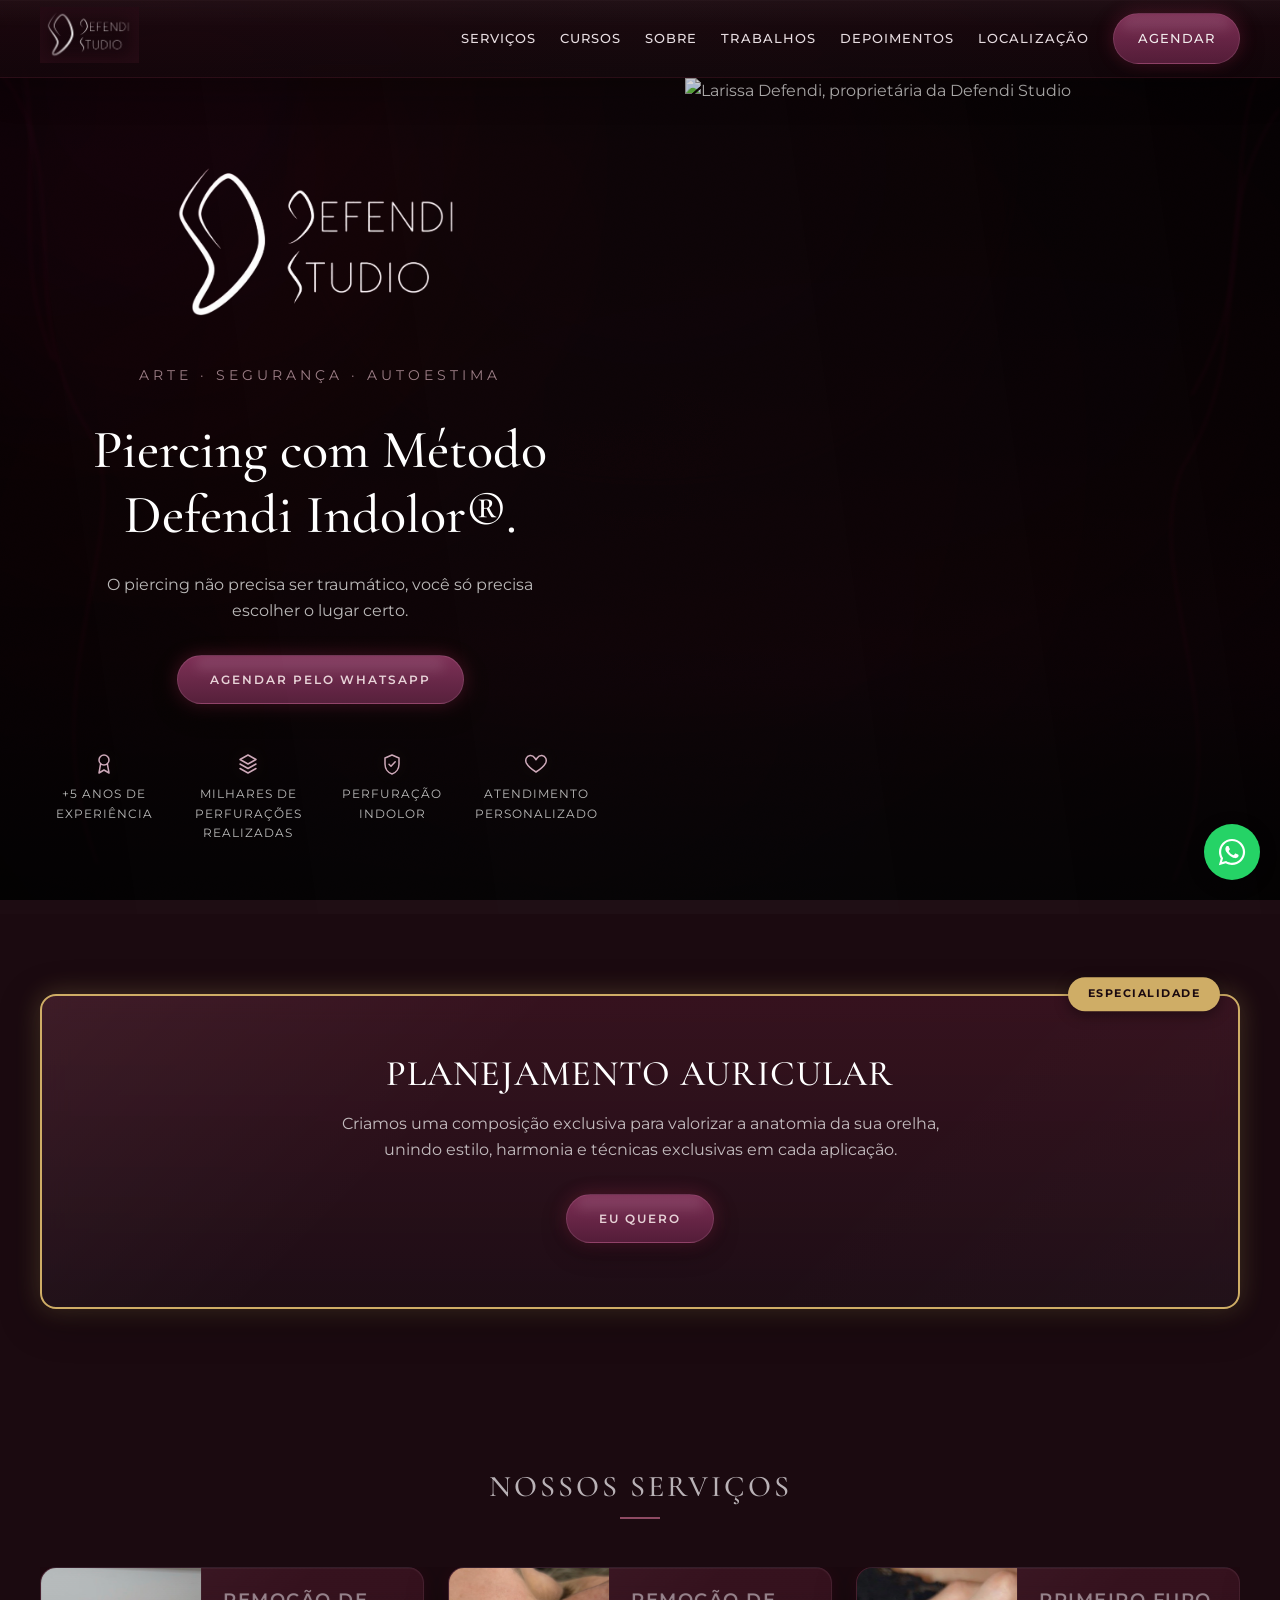
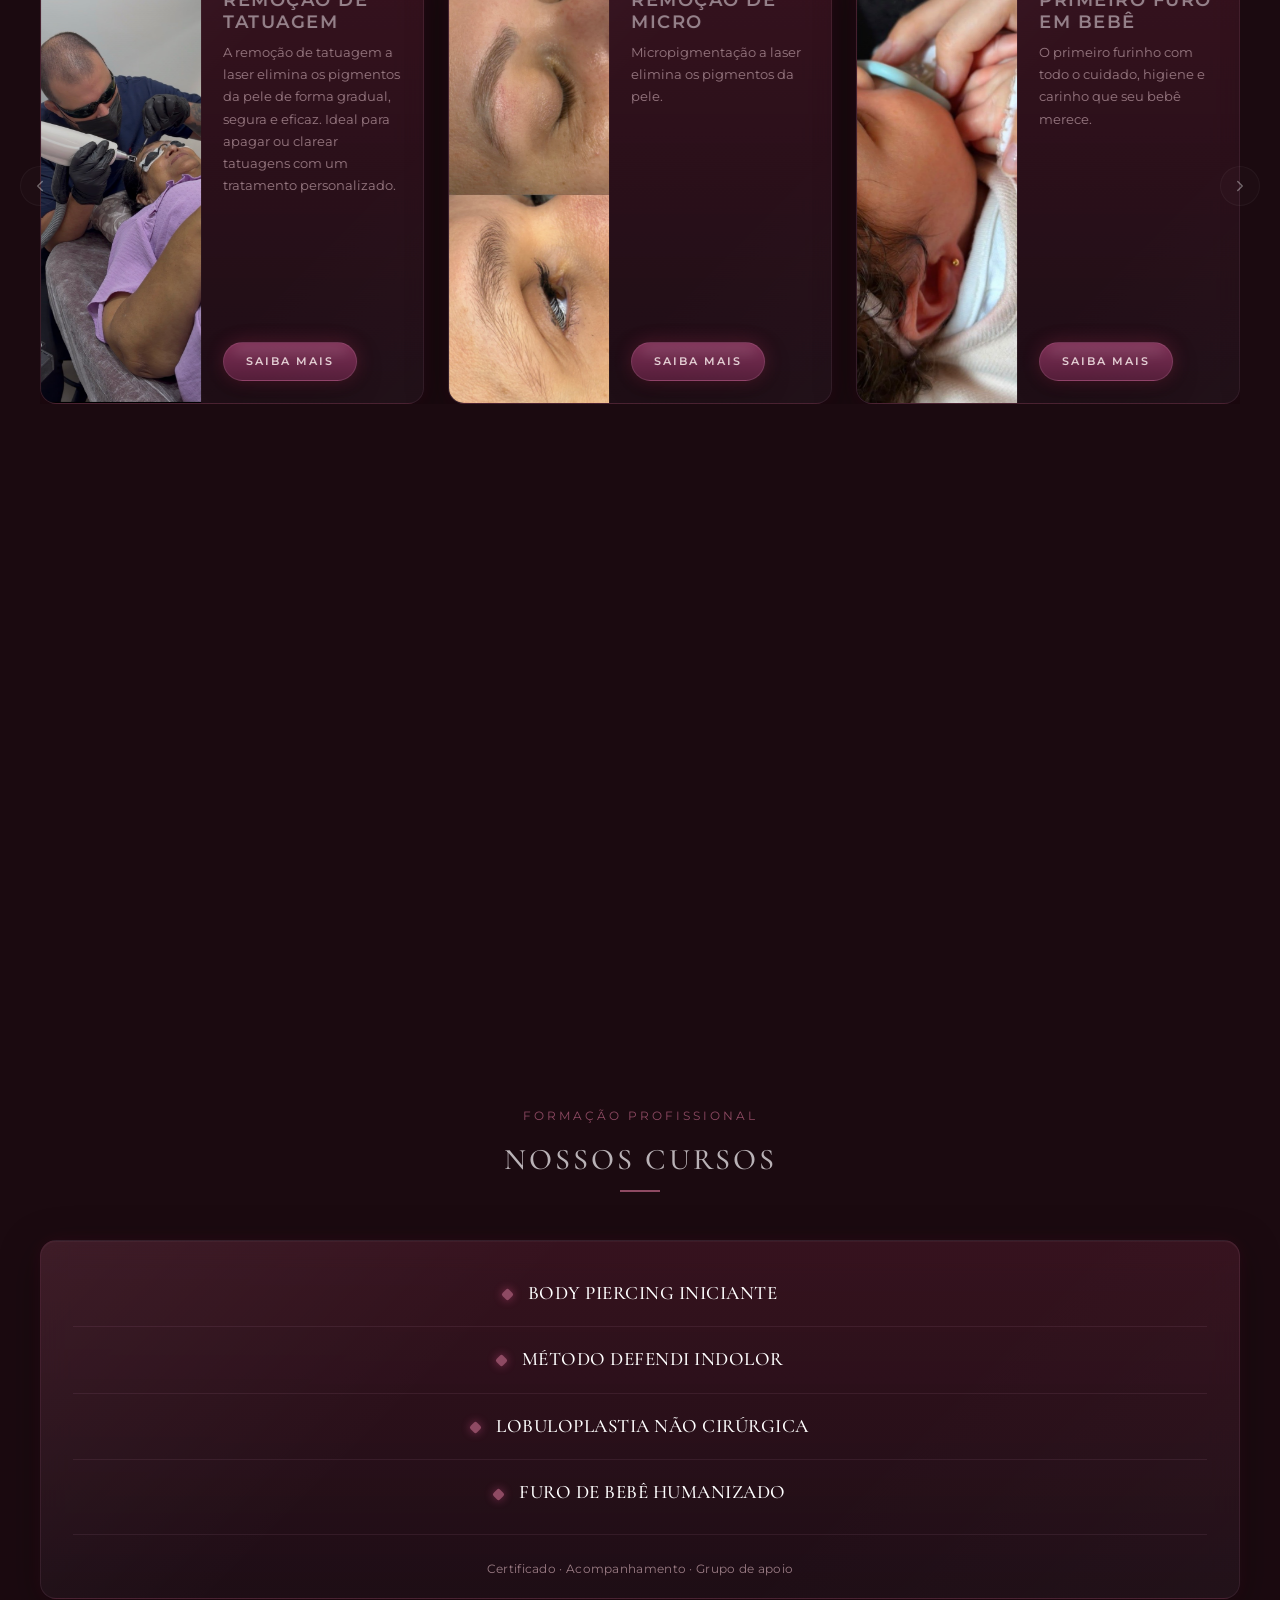
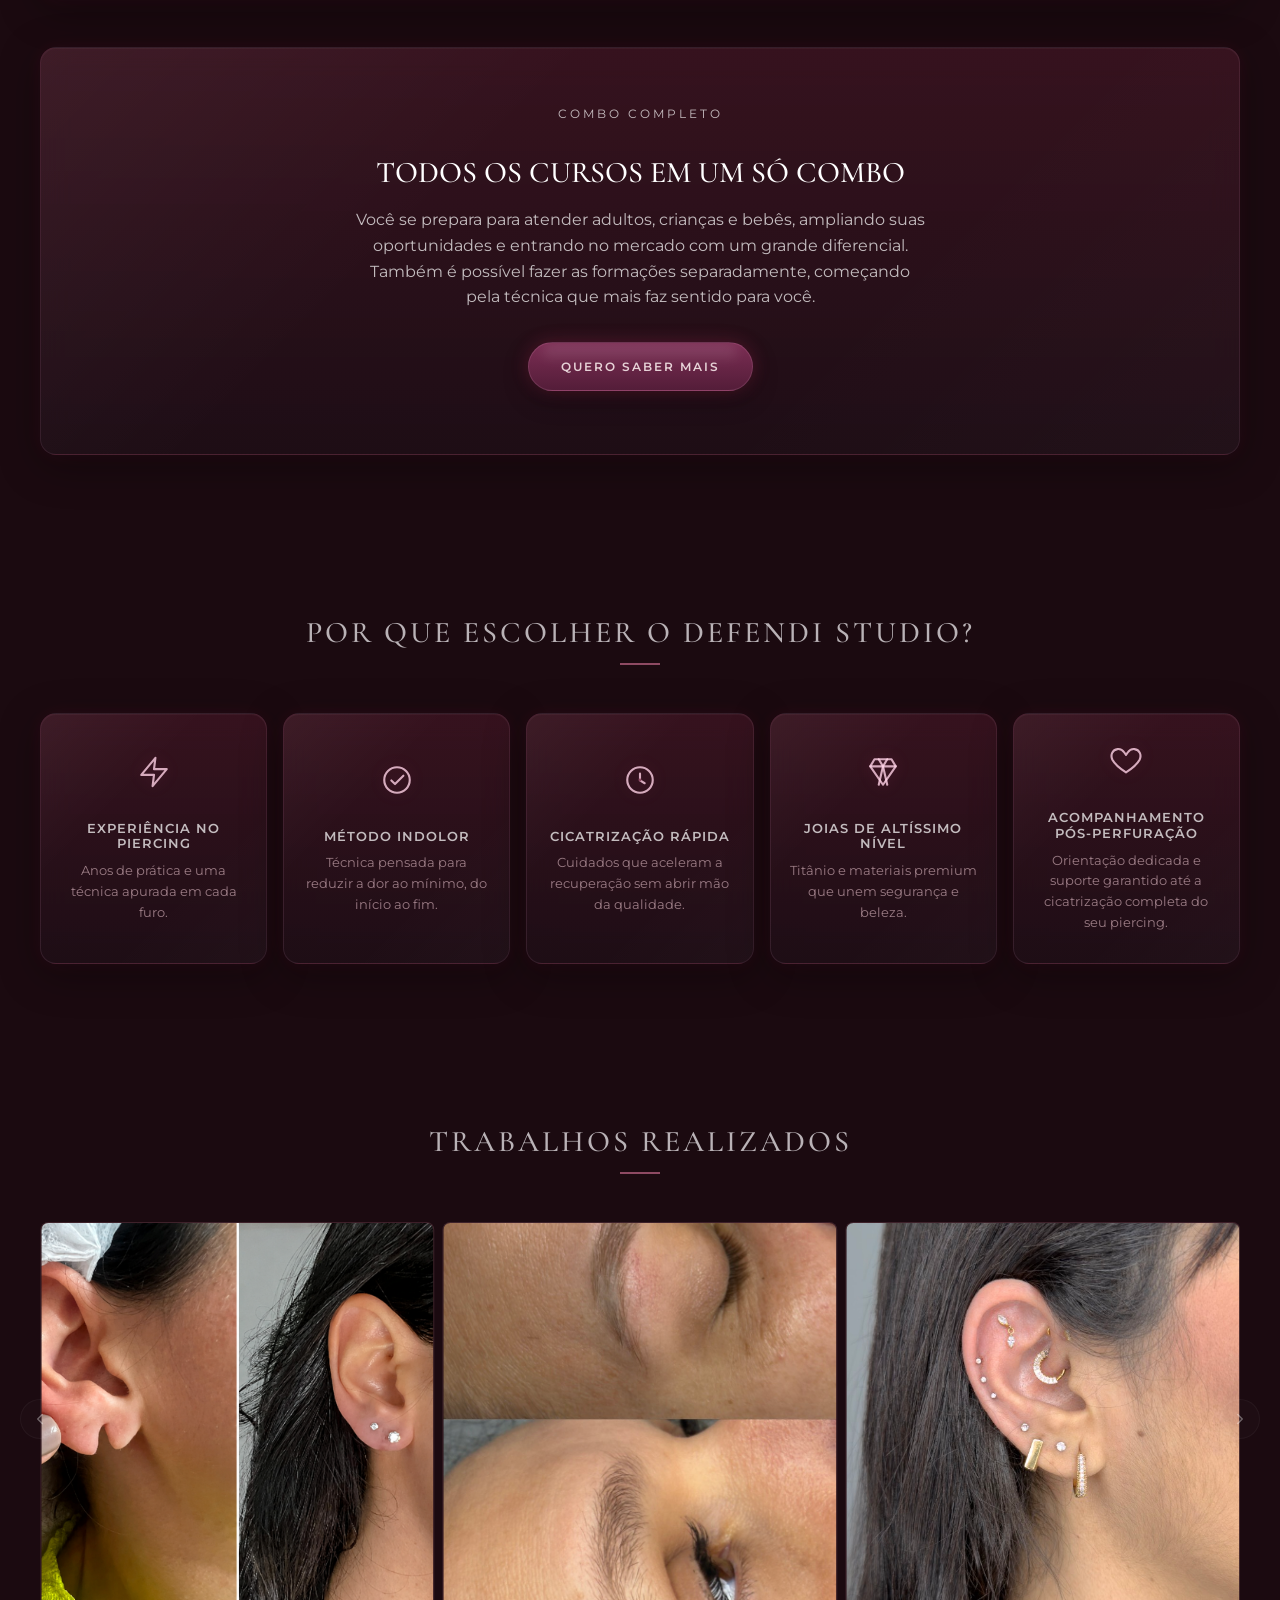
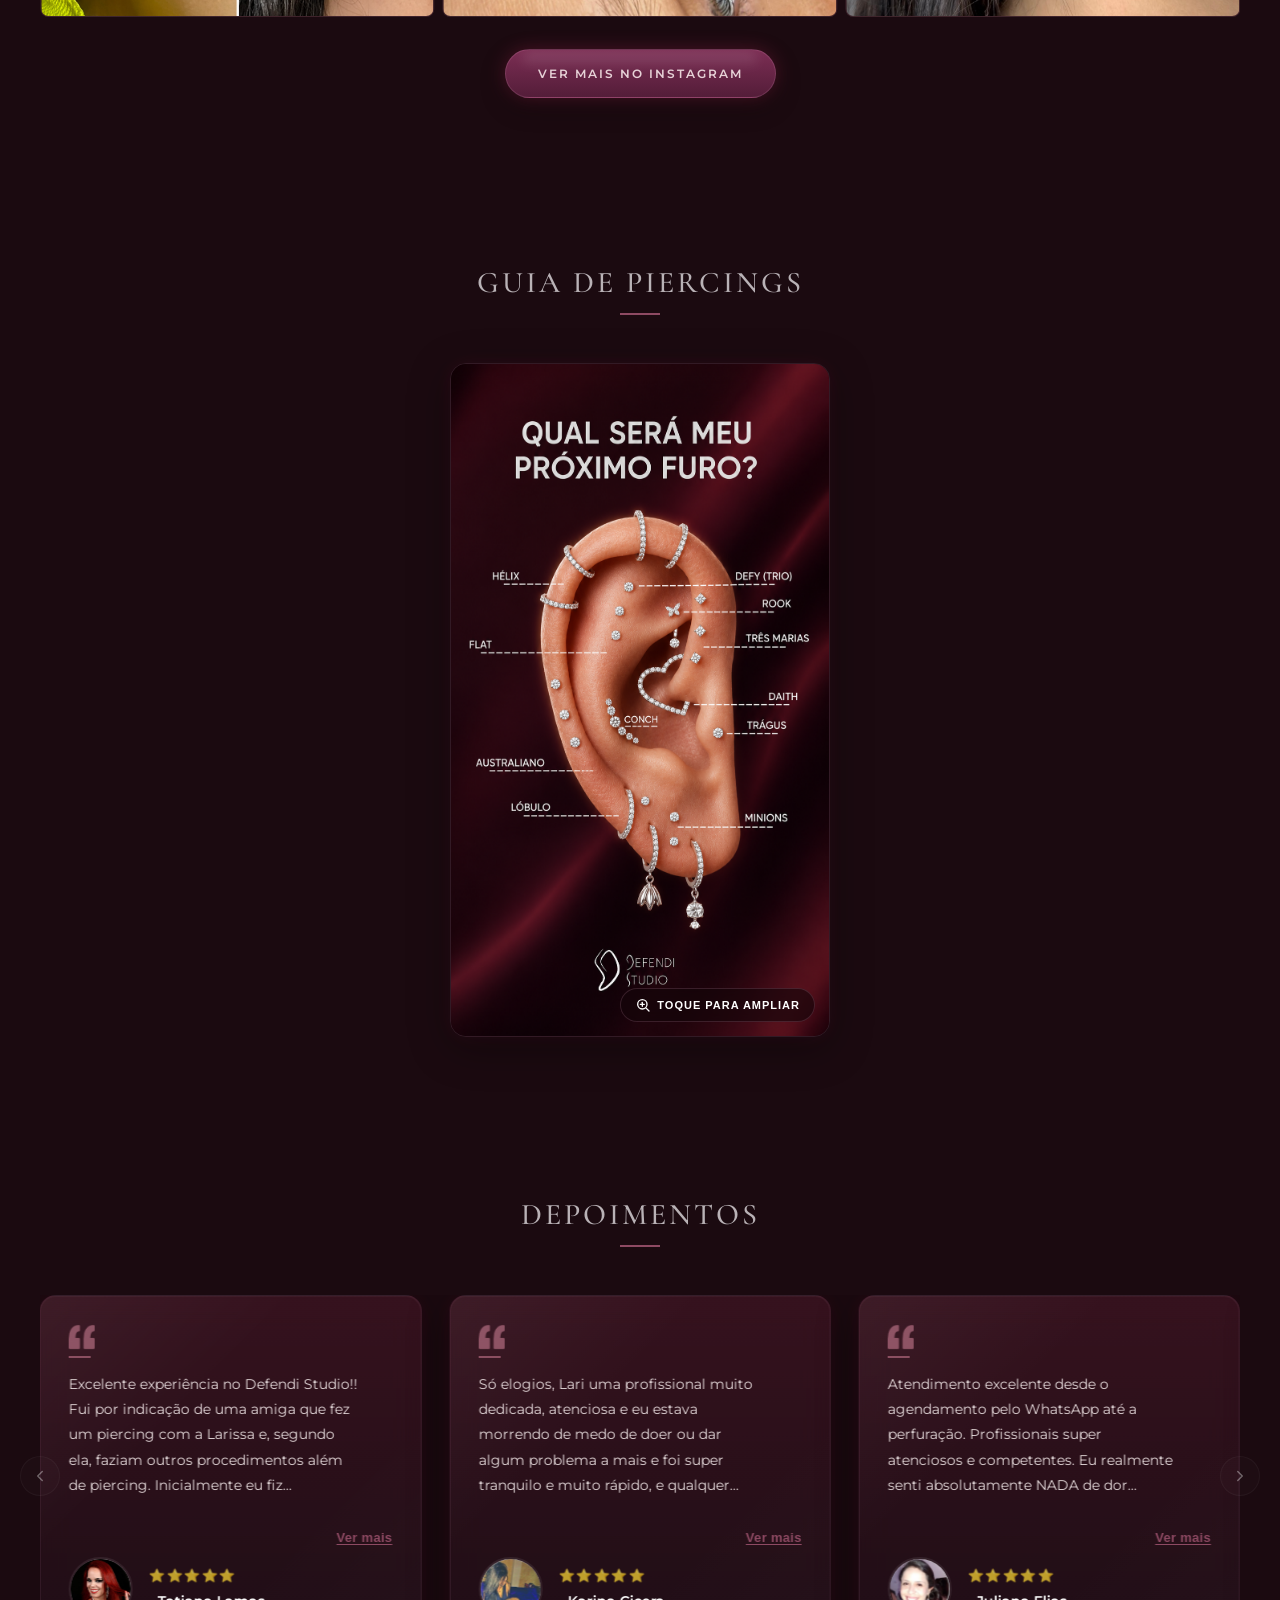
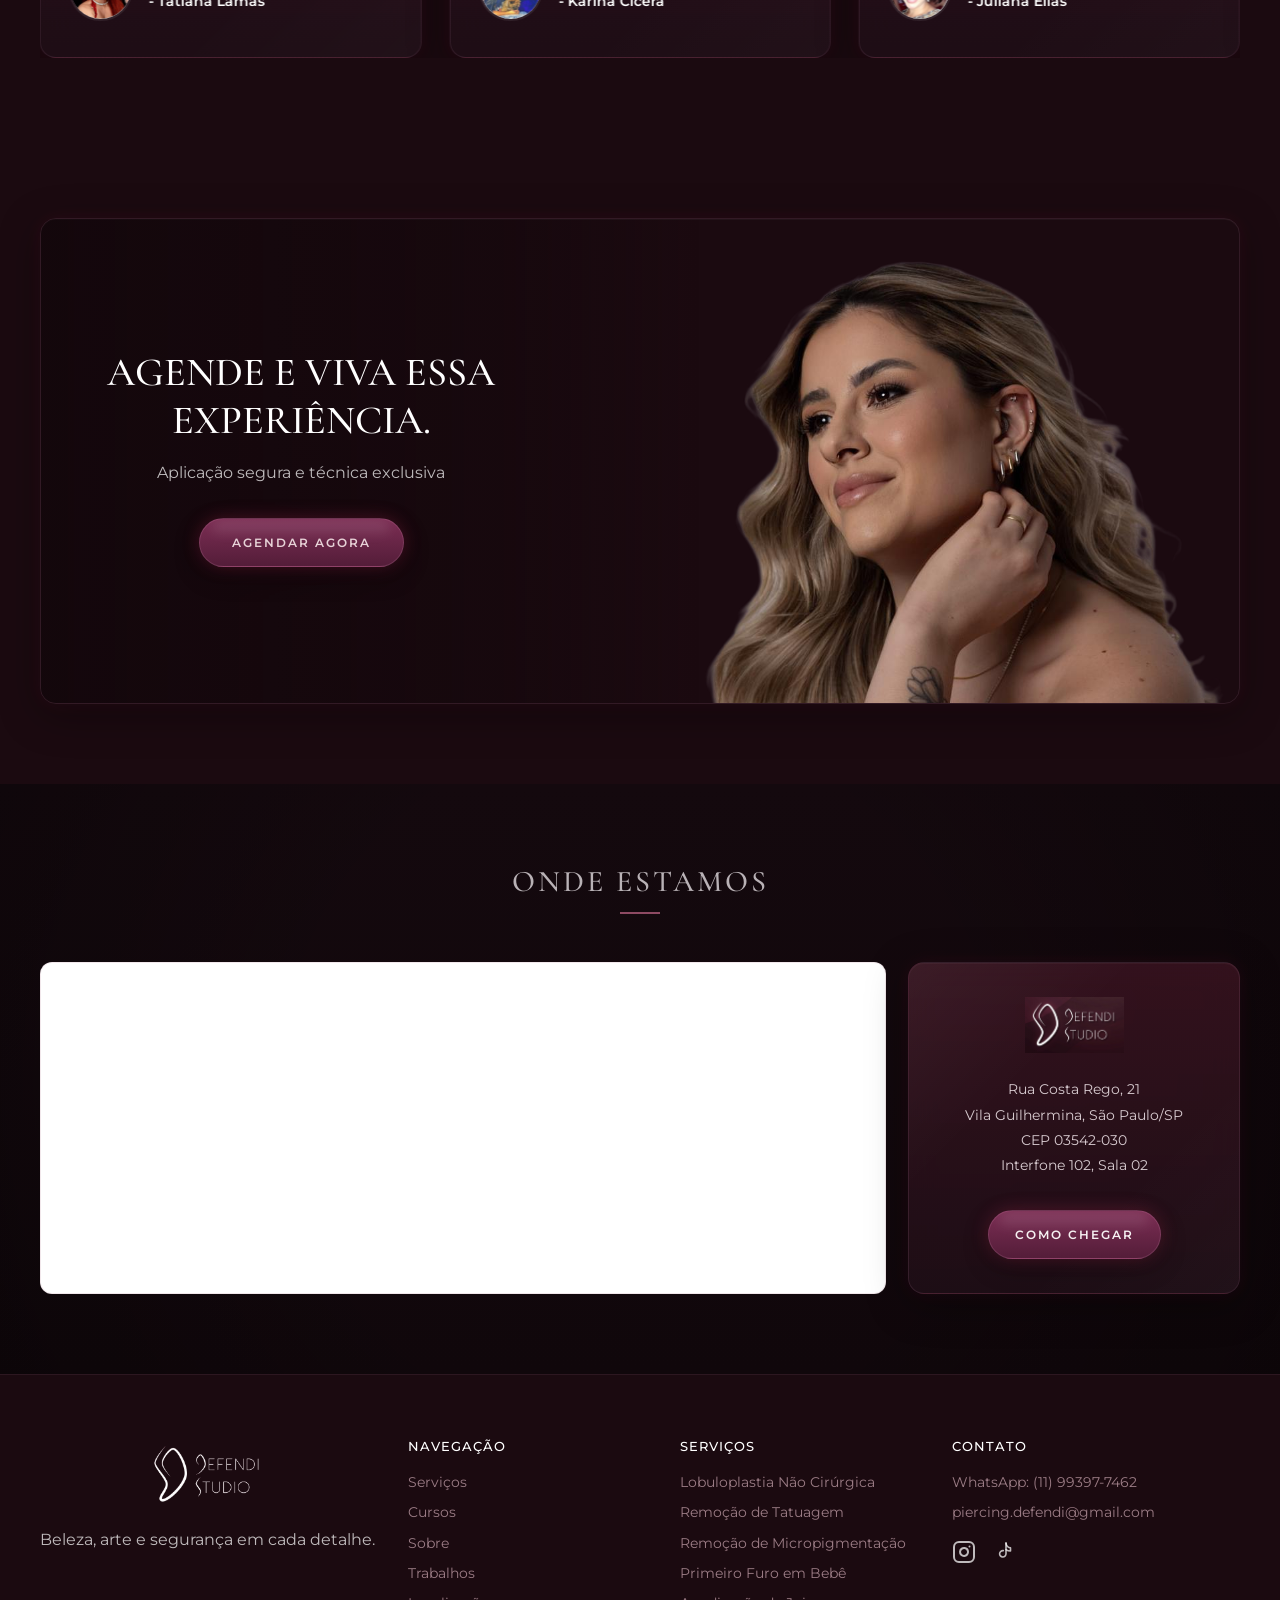
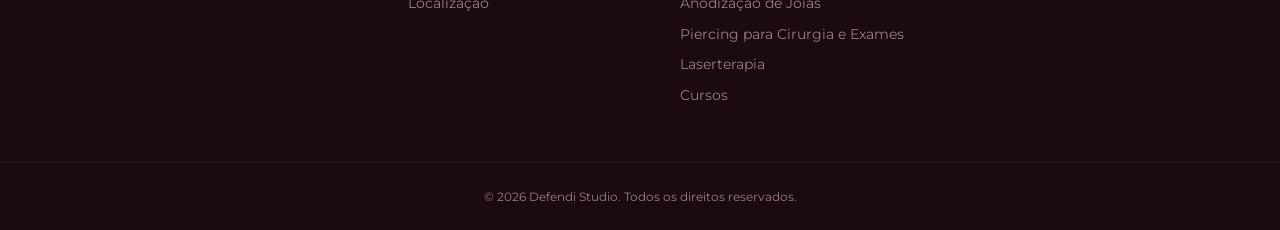
==== index.html @ 8aded6c4 "Adiciona animação de revelação ao rolar (scroll reveal) discreta Títulos de seção, o card de destaqu" ====
<!doctype html>
<html lang="pt-BR">
<head>
  <meta charset="utf-8">
  <meta name="viewport" content="width=device-width, initial-scale=1">
  <title>Defendi Studio · Piercing com técnica, segurança e joias premium</title>
  <meta name="description" content="Estúdio de piercing em São Paulo. Método indolor, cicatrização rápida e joias de altíssimo nível. Agende pelo WhatsApp.">
  <link rel="canonical" href="https://studio.defendipiercing.com.br/">
  <link rel="icon" type="image/png" sizes="32x32" href="img/favicon-32.png">
  <link rel="icon" type="image/png" sizes="16x16" href="img/favicon-16.png">
  <link rel="apple-touch-icon" sizes="180x180" href="img/favicon-180.png">

  <meta property="og:type" content="website">
  <meta property="og:locale" content="pt_BR">
  <meta property="og:title" content="Defendi Studio · Piercing com técnica, segurança e joias premium">
  <meta property="og:description" content="Estúdio de piercing em São Paulo. Método indolor, cicatrização rápida e joias de altíssimo nível. Agende pelo WhatsApp.">
  <meta property="og:image" content="img/Larissa Defendi3.png">
  <meta property="og:url" content="https://studio.defendipiercing.com.br/">
  <meta property="og:site_name" content="Defendi Studio">

  <meta name="twitter:card" content="summary_large_image">
  <meta name="twitter:title" content="Defendi Studio · Piercing com técnica, segurança e joias premium">
  <meta name="twitter:description" content="Estúdio de piercing em São Paulo. Método indolor, cicatrização rápida e joias de altíssimo nível. Agende pelo WhatsApp.">
  <meta name="twitter:image" content="img/Larissa Defendi3.png">

  <link rel="preconnect" href="https://fonts.googleapis.com">
  <link rel="preconnect" href="https://fonts.gstatic.com" crossorigin>
  <link href="https://fonts.googleapis.com/css2?family=Cormorant+Garamond:wght@400;500;600&family=Montserrat:wght@400;500;600&display=swap" rel="stylesheet">
  <link rel="stylesheet" href="css/style.css?v=18">
  <link rel="stylesheet" href="css/background.css">
  <script type="application/ld+json">
  {
    "@context": "https://schema.org",
    "@type": "BeautySalon",
    "name": "Defendi Studio",
    "image": "img/Larissa Defendi3.png",
    "telephone": "+5511993977462",
    "email": "piercing.defendi@gmail.com",
    "url": "https://studio.defendipiercing.com.br/",
    "address": {
      "@type": "PostalAddress",
      "streetAddress": "Rua Costa Rego, 21, Interfone 102, Sala 02",
      "addressLocality": "São Paulo",
      "addressRegion": "SP",
      "postalCode": "03542-030",
      "addressCountry": "BR"
    },
    "sameAs": [
      "https://www.instagram.com/defendi.larissa",
      "https://www.tiktok.com/@defendipiercing"
    ]
  }
  </script>
</head>
<body>
  <div class="background" aria-hidden="true">
    <div class="bg-base"></div>
    <div class="bg-vignette"></div>
    <div class="bg-depth"></div>
    <div class="bg-center-glow"></div>
    <div class="bg-smoke smoke1"></div>
    <div class="bg-smoke smoke2"></div>
    <div class="bg-smoke smoke3"></div>
    <div class="bg-smoke smoke4"></div>
    <div class="bg-smoke smoke5"></div>
    <div class="bg-smoke smoke6"></div>
    <div class="bg-border-glow glow-left-top"></div>
    <div class="bg-border-glow glow-right-top"></div>
    <div class="bg-border-glow glow-left-bottom"></div>
    <div class="bg-border-glow glow-right-bottom"></div>
    <svg class="bg-lines" viewBox="0 0 1440 1000" preserveAspectRatio="none" xmlns="http://www.w3.org/2000/svg">
      <path d="M0,80 C90,190 10,340 100,480 C160,580 30,760 110,960" />
      <path d="M0,10 C70,120 0,260 60,400" />
      <path d="M1440,120 C1350,240 1420,380 1330,520 C1280,640 1400,800 1320,980" />
      <path d="M1440,30 C1360,150 1430,290 1340,440" />
    </svg>
    <div class="bg-noise"></div>
    <div class="bg-overlay"></div>
  </div>
  <header class="site-header" id="inicio">
    <div class="container header-inner">
      <a href="#inicio" class="brand" aria-label="Defendi Studio, ir para o início"><span class="brand-logo-mask"><img src="img/LOGO-trasparente.png" alt="Defendi Studio" class="brand-logo"></span></a>
      <button class="nav-toggle" aria-label="Abrir menu" aria-expanded="false">
        <span></span><span></span><span></span>
      </button>
      <nav class="site-nav">
        <a href="#servicos">Serviços</a>
        <a href="#cursos">Cursos</a>
        <a href="#sobre">Sobre</a>
        <a href="#trabalhos">Trabalhos</a>
        <a href="#depoimentos">Depoimentos</a>
        <a href="#localizacao">Localização</a>
        <a href="https://wa.me/5511993977462" class="btn-primary nav-cta" target="_blank" rel="noopener">Agendar</a>
      </nav>
    </div>
  </header>
  <main>
  <section class="hero">
    <div class="container hero-inner">
      <div class="hero-copy">
        <span class="hero-logo-mask"><img src="img/LOGO-trasparente.png" alt="Defendi Studio" class="hero-logo"></span>
        <p class="hero-tagline">Arte · Segurança · Autoestima</p>
        <h1 class="hero-title">Piercing com Método Defendi Indolor®.</h1>
        <p class="hero-text">O piercing não precisa ser traumático, você só precisa escolher o lugar certo.</p>
        <a href="https://wa.me/5511993977462" class="btn-primary" target="_blank" rel="noopener">Agendar pelo WhatsApp</a>
        <div class="hero-features-inline">
          <div class="feature">
            <svg width="24" height="24" viewBox="0 0 24 24" fill="none" stroke="var(--primary)" stroke-width="1.6" stroke-linecap="round" stroke-linejoin="round"><circle cx="12" cy="8" r="5"></circle><path d="M8.5 12.5L7 21l5-3 5 3-1.5-8.5"></path></svg>
            <span>+5 Anos de Experiência</span>
          </div>
          <div class="feature">
            <svg width="24" height="24" viewBox="0 0 24 24" fill="none" stroke="var(--primary)" stroke-width="1.6" stroke-linecap="round" stroke-linejoin="round"><path d="M12 3l8 4.5-8 4.5-8-4.5L12 3z"></path><path d="M4 12l8 4.5 8-4.5"></path><path d="M4 16.5l8 4.5 8-4.5"></path></svg>
            <span>Milhares de Perfurações Realizadas</span>
          </div>
          <div class="feature">
            <svg width="24" height="24" viewBox="0 0 24 24" fill="none" stroke="var(--primary)" stroke-width="1.6" stroke-linecap="round" stroke-linejoin="round"><path d="M12 3l7 3v6c0 4.8-3 8.7-7 10-4-1.3-7-5.2-7-10V6l7-3z"></path><path d="M9 12.2l2 2 4.2-4.4"></path></svg>
            <span>Perfuração Indolor</span>
          </div>
          <div class="feature">
            <svg width="24" height="24" viewBox="0 0 24 24" fill="none" stroke="var(--primary)" stroke-width="1.6" stroke-linecap="round" stroke-linejoin="round"><path d="M12 20s-7.2-4.5-9.6-8.9C.8 7.8 2.4 4 6 3.6c2-.2 3.7.8 4.8 2.4l1.2 1.7 1.2-1.7c1.1-1.6 2.8-2.6 4.8-2.4 3.6.4 5.2 4.2 3.6 7.5C19.2 15.5 12 20 12 20z"></path></svg>
            <span>Atendimento Personalizado</span>
          </div>
        </div>
      </div>
      <div class="hero-photo">
        <img src="img/Larissa Defendi3.png" alt="Larissa Defendi, proprietária da Defendi Studio">
      </div>
    </div>
  </section>
  <section class="flagship-banner">
    <div class="container">
      <div class="flagship-wrap reveal">
        <span class="flagship-tag">Especialidade</span>
        <div class="flagship-card">
          <h2>Planejamento Auricular</h2>
          <p>Criamos uma composição exclusiva para valorizar a anatomia da sua orelha, unindo estilo, harmonia e técnicas exclusivas em cada aplicação.</p>
          <a href="https://wa.me/5511993977462" class="btn-primary" target="_blank" rel="noopener">Eu quero</a>
        </div>
      </div>
    </div>
  </section>
  <section id="servicos">
    <div class="container">
      <h2 class="section-title reveal">Nossos Serviços</h2>
      <div class="services-carousel">
        <button class="carousel-arrow carousel-prev" aria-label="Serviço anterior" type="button">
          <svg width="18" height="18" viewBox="0 0 24 24" fill="none" stroke="currentColor" stroke-width="2" stroke-linecap="round" stroke-linejoin="round"><path d="M15 18l-6-6 6-6"></path></svg>
        </button>
        <div class="services-viewport">
          <div class="services-grid" id="servicesTrack">
        <article class="service-card">
          <div class="service-thumb">
            <img src="img/lobuloplastia-procedimento.jpeg" alt="Procedimento de lobuloplastia não cirúrgica" loading="lazy">
          </div>
          <div class="service-body">
            <h3>Lobuloplastia Não Cirúrgica</h3>
            <p>Procedimento minimamente invasivo para corrigir lóbulos rasgados ou semirrasgados, restaurando sua aparência de forma segura e natural, sem cirurgia. Volte a usar brincos com mais confiança.</p>
            <a href="https://wa.me/5511993977462" class="btn-primary btn-sm" target="_blank" rel="noopener">Saiba mais</a>
          </div>
        </article>
        <article class="service-card">
          <div class="service-thumb">
            <img src="img/remocao-tatuagem-procedimento.jpeg" alt="Procedimento de remoção de tatuagem a laser" loading="lazy">
          </div>
          <div class="service-body">
            <h3>Remoção de Tatuagem</h3>
            <p>A remoção de tatuagem a laser elimina os pigmentos da pele de forma gradual, segura e eficaz. Ideal para apagar ou clarear tatuagens com um tratamento personalizado.</p>
            <a href="https://wa.me/5511993977462" class="btn-primary btn-sm" target="_blank" rel="noopener">Saiba mais</a>
          </div>
        </article>
        <article class="service-card">
          <div class="service-thumb">
            <img src="img/remocao-micropigmentacao-sobrancelha.jpeg" alt="Remoção de micropigmentação, antes e depois" loading="lazy">
          </div>
          <div class="service-body">
            <h3>Remoção de Micro</h3>
            <p>Micropigmentação a laser elimina os pigmentos da pele.</p>
            <a href="https://wa.me/5511993977462" class="btn-primary btn-sm" target="_blank" rel="noopener">Saiba mais</a>
          </div>
        </article>
        <article class="service-card">
          <div class="service-thumb">
            <img src="img/primeiro-furo-bebe-humanizado.jpeg" alt="Primeiro furo de piercing em bebê" loading="lazy">
          </div>
          <div class="service-body">
            <h3>Primeiro Furo em Bebê</h3>
            <p>O primeiro furinho com todo o cuidado, higiene e carinho que seu bebê merece.</p>
            <a href="https://wa.me/5511993977462" class="btn-primary btn-sm" target="_blank" rel="noopener">Saiba mais</a>
          </div>
        </article>
        <article class="service-card">
          <div class="service-thumb">
            <img src="img/anodizacao-joias.jpeg" alt="Joia de titânio anodizada em piercing de orelha" loading="lazy">
          </div>
          <div class="service-body">
            <h3>Anodização de Joias</h3>
            <p>Coloração eletrolítica que transforma joias de titânio em tons vibrantes e exclusivos, sem tintas, hipoalergênica e duradoura.</p>
            <button type="button" class="color-catalog-trigger" id="colorCatalogTrigger">
              <img src="img/catalogo-cores-anodizacao.jpg" alt="Catálogo de cores da anodização de joias" loading="lazy">
              <span class="color-catalog-label">Veja catálogo de cores</span>
            </button>
            <a href="https://wa.me/5511993977462" class="btn-primary btn-sm" target="_blank" rel="noopener">Saiba mais</a>
          </div>
        </article>
        <article class="service-card">
          <div class="service-thumb">
            <img src="img/bioflex.jpeg" alt="Joia de bioflex em piercings na orelha" loading="lazy">
          </div>
          <div class="service-body">
            <h3>Piercing para Cirurgia e Exames</h3>
            <p>Bioflex, joia que substitui temporariamente o piercing em exames de imagem e procedimentos cirúrgicos, mantendo o furo aberto.</p>
            <a href="https://wa.me/5511993977462" class="btn-primary btn-sm" target="_blank" rel="noopener">Saiba mais</a>
          </div>
        </article>
        <article class="service-card">
          <div class="service-thumb">
            <img src="img/laserterapia.jpeg" alt="Sessão de laserterapia em piercing na orelha" loading="lazy">
          </div>
          <div class="service-body">
            <h3>Laserterapia</h3>
            <p>Acelera a cicatrização, reduz inflamações e alivia o desconforto do piercing. Tratamento seguro e eficaz que estimula a regeneração da pele.</p>
            <a href="https://wa.me/5511993977462" class="btn-primary btn-sm" target="_blank" rel="noopener">Saiba mais</a>
          </div>
        </article>
          </div>
        </div>
        <button class="carousel-arrow carousel-next" aria-label="Próximo serviço" type="button">
          <svg width="18" height="18" viewBox="0 0 24 24" fill="none" stroke="currentColor" stroke-width="2" stroke-linecap="round" stroke-linejoin="round"><path d="M9 18l6-6-6-6"></path></svg>
        </button>
      </div>
    </div>
  </section>
  <section class="shop-banner-wrap">
    <div class="container">
      <a href="https://www.defendipiercing.com.br/" target="_blank" rel="noopener" class="shop-banner reveal">
        <div class="shop-banner-content">
          <h2>Joias Exclusivas Para Você</h2>
          <p>Peças com a curadoria Defendi Studio para valorizar ainda mais o seu piercing.</p>
          <span class="btn-primary">Quero Ver as Joias</span>
        </div>
      </a>
    </div>
  </section>
  <section id="cursos" class="cursos">
    <div class="container">
      <p class="eyebrow" style="text-align:center;">Formação Profissional</p>
      <h2 class="section-title reveal">Nossos Cursos</h2>
      <div class="cursos-list-card reveal">
        <ul class="cursos-list">
          <li><span class="cursos-list-icon" aria-hidden="true"></span><h3>Body Piercing Iniciante</h3></li>
          <li><span class="cursos-list-icon" aria-hidden="true"></span><h3>Método Defendi Indolor</h3></li>
          <li><span class="cursos-list-icon" aria-hidden="true"></span><h3>Lobuloplastia Não Cirúrgica</h3></li>
          <li><span class="cursos-list-icon" aria-hidden="true"></span><h3>Furo de Bebê Humanizado</h3></li>
        </ul>
        <p class="cursos-list-note">Certificado · Acompanhamento · Grupo de apoio</p>
      </div>
      <div class="cursos-combo reveal">
        <p class="eyebrow">Combo Completo</p>
        <h3>Todos os cursos em um só combo</h3>
        <p>Você se prepara para atender adultos, crianças e bebês, ampliando suas oportunidades e entrando no mercado com um grande diferencial. Também é possível fazer as formações separadamente, começando pela técnica que mais faz sentido para você.</p>
        <a href="https://wa.me/5511993977462" class="btn-primary" target="_blank" rel="noopener">Quero saber mais</a>
      </div>
    </div>
  </section>
  <section id="sobre" class="why">
    <div class="container">
      <h2 class="section-title reveal">Por que escolher o Defendi Studio?</h2>
      <div class="why-grid">
        <div class="why-card reveal">
          <svg width="24" height="24" viewBox="0 0 24 24" fill="none" stroke="var(--primary)" stroke-width="1.6" stroke-linecap="round" stroke-linejoin="round"><path d="M13 2L3 14h9l-1 8 10-12h-9l1-8z"></path></svg>
          <h3>Experiência no Piercing</h3>
          <p>Anos de prática e uma técnica apurada em cada furo.</p>
        </div>
        <div class="why-card reveal">
          <svg width="24" height="24" viewBox="0 0 24 24" fill="none" stroke="var(--primary)" stroke-width="1.6" stroke-linecap="round" stroke-linejoin="round"><circle cx="12" cy="12" r="9"></circle><path d="M8 12.3l2.6 2.6L16.5 9"></path></svg>
          <h3>Método Indolor</h3>
          <p>Técnica pensada para reduzir a dor ao mínimo, do início ao fim.</p>
        </div>
        <div class="why-card reveal">
          <svg width="24" height="24" viewBox="0 0 24 24" fill="none" stroke="var(--primary)" stroke-width="1.6" stroke-linecap="round" stroke-linejoin="round"><circle cx="12" cy="12" r="9"></circle><path d="M12 7.5v4.8l3.3 2"></path><circle cx="12" cy="12" r="1" fill="var(--primary)" stroke="none"></circle></svg>
          <h3>Cicatrização Rápida</h3>
          <p>Cuidados que aceleram a recuperação sem abrir mão da qualidade.</p>
        </div>
        <div class="why-card reveal">
          <svg width="24" height="24" viewBox="0 0 24 24" fill="none" stroke="var(--primary)" stroke-width="1.6" stroke-linecap="round" stroke-linejoin="round"><path d="M6 3h12l3 5-9 13L3 8z"></path><path d="M3 8h18"></path><path d="M9 3l3 5-3 13"></path><path d="M15 3l-3 5 3 13"></path></svg>
          <h3>Joias de Altíssimo Nível</h3>
          <p>Titânio e materiais premium que unem segurança e beleza.</p>
        </div>
        <div class="why-card reveal">
          <svg width="24" height="24" viewBox="0 0 24 24" fill="none" stroke="var(--primary)" stroke-width="1.6" stroke-linecap="round" stroke-linejoin="round"><path d="M12 20s-7.2-4.5-9.6-8.9C.8 7.8 2.4 4 6 3.6c2-.2 3.7.8 4.8 2.4l1.2 1.7 1.2-1.7c1.1-1.6 2.8-2.6 4.8-2.4 3.6.4 5.2 4.2 3.6 7.5C19.2 15.5 12 20 12 20z"></path></svg>
          <h3>Acompanhamento Pós-Perfuração</h3>
          <p>Orientação dedicada e suporte garantido até a cicatrização completa do seu piercing.</p>
        </div>
      </div>
    </div>
  </section>
  <section id="trabalhos">
    <div class="container">
      <h2 class="section-title reveal">Trabalhos Realizados</h2>
      <!-- TODO: substituir os .gallery-item por <img> das fotos reais da cliente -->
      <div class="gallery-carousel">
        <button class="carousel-arrow carousel-prev" aria-label="Trabalho anterior" type="button">
          <svg width="18" height="18" viewBox="0 0 24 24" fill="none" stroke="currentColor" stroke-width="2" stroke-linecap="round" stroke-linejoin="round"><path d="M15 18l-6-6 6-6"></path></svg>
        </button>
        <div class="gallery-viewport">
          <div class="gallery" id="galleryTrack">
        <div class="gallery-item"><img src="img/tabalho-1.png" alt="Trabalho realizado, remoção de tatuagem" loading="lazy"></div>
        <div class="gallery-item"><img src="img/trabalho-2.png" alt="Trabalho realizado, piercing na orelha" loading="lazy"></div>
        <div class="gallery-item"><img src="img/trabalho-sobrancelha.jpeg" alt="Trabalho realizado, micropigmentação de sobrancelha, antes e depois" loading="lazy"></div>
        <div class="gallery-item"><img src="img/trabalho-piercing-orelha.jpeg" alt="Trabalho realizado, piercings na orelha" loading="lazy"></div>
        <div class="gallery-item"><img src="img/trabalho-lobuloplastia.jpeg" alt="Trabalho realizado, lobuloplastia, antes e depois" loading="lazy"></div>
        <div class="gallery-item"><img src="img/trabalho-furo-bebe.jpeg" alt="Trabalho realizado, primeiro furo em bebê" loading="lazy"></div>
          </div>
        </div>
        <button class="carousel-arrow carousel-next" aria-label="Próximo trabalho" type="button">
          <svg width="18" height="18" viewBox="0 0 24 24" fill="none" stroke="currentColor" stroke-width="2" stroke-linecap="round" stroke-linejoin="round"><path d="M9 18l6-6-6-6"></path></svg>
        </button>
      </div>
      <div class="center-cta"><a href="https://www.instagram.com/defendi.larissa" class="btn-primary" target="_blank" rel="noopener">Ver mais no Instagram</a></div>
    </div>
  </section>
  <section id="guia-furos">
    <div class="container">
      <h2 class="section-title reveal">Guia de Piercings</h2>
      <button type="button" class="ear-guide-card reveal" id="earGuideTrigger">
        <img src="img/Onde pode ser feito o furo.png" alt="Guia ilustrado com os nomes e posições dos furos de piercing na orelha" loading="lazy">
        <span class="ear-guide-zoom-hint">
          <svg width="16" height="16" viewBox="0 0 24 24" fill="none" stroke="currentColor" stroke-width="2" stroke-linecap="round" stroke-linejoin="round"><circle cx="11" cy="11" r="7"></circle><line x1="21" y1="21" x2="16.65" y2="16.65"></line><line x1="11" y1="8" x2="11" y2="14"></line><line x1="8" y1="11" x2="14" y2="11"></line></svg>
          Toque para ampliar
        </span>
      </button>
    </div>
  </section>
  <section id="depoimentos">
    <div class="container">
      <h2 class="section-title reveal">Depoimentos</h2>
      <div class="testimonials-carousel">
        <button class="carousel-arrow carousel-prev" aria-label="Depoimento anterior" type="button">
          <svg width="18" height="18" viewBox="0 0 24 24" fill="none" stroke="currentColor" stroke-width="2" stroke-linecap="round" stroke-linejoin="round"><path d="M15 18l-6-6 6-6"></path></svg>
        </button>
        <div class="testimonials-viewport">
          <div class="testimonials-grid" id="testimonialsTrack">
        <article class="testimonial-card">
          <span class="testimonial-quote" aria-hidden="true"></span>
          <span class="testimonial-dash" aria-hidden="true"></span>
          <p class="testimonial-text">Adorei o atendimento da equipe da Lari! Desde o primeiro atendimento pelo whatsapp até o dia da perfuração! Foi um experiência incrível, eu indico de olhos fechados! Já estou planejando os próximos furinhos! 🥰</p>
          <button class="testimonial-more" type="button">Ver mais</button>
          <div class="testimonial-footer">
            <div class="testimonial-avatar"><img src="img/Depo.Ana Paula Morato.png" alt="Ana Paula Morato" loading="lazy"></div>
            <div class="testimonial-author">
              <p class="testimonial-stars" aria-hidden="true">⭐⭐⭐⭐⭐</p>
              <p class="testimonial-name">Ana Paula Morato</p>
            </div>
          </div>
        </article>
        <article class="testimonial-card">
          <span class="testimonial-quote" aria-hidden="true"></span>
          <span class="testimonial-dash" aria-hidden="true"></span>
          <p class="testimonial-text">Excelente experiência no Defendi Studio!! Fui por indicação de uma amiga que fez um piercing com a Larissa e, segundo ela, faziam outros procedimentos além de piercing. Inicialmente eu fiz lobuloplastia não cirúrgica (peeling químico) e fui extremamente bem atendida já no 1o contato, bem como no pós procedimento. A técnica promete zero dor e cumpre! São muito atenciosas, meus novos furos estão, finalmente, restaurados e bem posicionados e eu AMEI!!! Super recomendo!!!!</p>
          <button class="testimonial-more" type="button">Ver mais</button>
          <div class="testimonial-footer">
            <div class="testimonial-avatar"><img src="img/Depo.Tatiana Lamas.png" alt="Tatiana Lamas" loading="lazy"></div>
            <div class="testimonial-author">
              <p class="testimonial-stars" aria-hidden="true">⭐⭐⭐⭐⭐</p>
              <p class="testimonial-name">Tatiana Lamas</p>
            </div>
          </div>
        </article>
        <article class="testimonial-card">
          <span class="testimonial-quote" aria-hidden="true"></span>
          <span class="testimonial-dash" aria-hidden="true"></span>
          <p class="testimonial-text">Só elogios, Lari uma profissional muito dedicada, atenciosa e eu estava morrendo de medo de doer ou dar algum problema a mais e foi super tranquilo e muito rápido, e qualquer dúvida que eu tinha as meninas ali eram super atenciosas e educadas. Do atendimento em whatsapp até o presencial foi perfeito em tudo, perfeitas demais 🥰❤️</p>
          <button class="testimonial-more" type="button">Ver mais</button>
          <div class="testimonial-footer">
            <div class="testimonial-avatar"><img src="img/Depo.Karina Cicera.png" alt="Karina Cicera" loading="lazy"></div>
            <div class="testimonial-author">
              <p class="testimonial-stars" aria-hidden="true">⭐⭐⭐⭐⭐</p>
              <p class="testimonial-name">Karina Cicera</p>
            </div>
          </div>
        </article>
        <article class="testimonial-card">
          <span class="testimonial-quote" aria-hidden="true"></span>
          <span class="testimonial-dash" aria-hidden="true"></span>
          <p class="testimonial-text">Atendimento excelente desde o agendamento pelo WhatsApp até a perfuração. Profissionais super atenciosos e competentes. Eu realmente senti absolutamente NADA de dor durante o procedimento e o pós também está sendo super tranquilo. Espaço super organizado e limpo. Indico de olhos fechados. Fiquei super satisfeita!</p>
          <button class="testimonial-more" type="button">Ver mais</button>
          <div class="testimonial-footer">
            <div class="testimonial-avatar"><img src="img/Depo. Juliana Elias.png" alt="Juliana Elias" loading="lazy"></div>
            <div class="testimonial-author">
              <p class="testimonial-stars" aria-hidden="true">⭐⭐⭐⭐⭐</p>
              <p class="testimonial-name">Juliana Elias</p>
            </div>
          </div>
        </article>
        <article class="testimonial-card">
          <span class="testimonial-quote" aria-hidden="true"></span>
          <span class="testimonial-dash" aria-hidden="true"></span>
          <p class="testimonial-text">Eu confesso q estava aflita em sentir dor rs, mas tudo é mto rapido e tranquilo e confesso que estou impressionada, tenho a sensação que nao furei a orelha de tão tranquilo que esta. Zero dor. Voltarei com certeza.</p>
          <button class="testimonial-more" type="button">Ver mais</button>
          <div class="testimonial-footer">
            <div class="testimonial-avatar testimonial-avatar-initials">NS</div>
            <div class="testimonial-author">
              <p class="testimonial-stars" aria-hidden="true">⭐⭐⭐⭐⭐</p>
              <p class="testimonial-name">Natalia Selari</p>
            </div>
          </div>
        </article>
        <article class="testimonial-card">
          <span class="testimonial-quote" aria-hidden="true"></span>
          <span class="testimonial-dash" aria-hidden="true"></span>
          <p class="testimonial-text">Amo o trabalho da Larissa!!! Não vou em outro profissional de jeito nenhum.</p>
          <button class="testimonial-more" type="button">Ver mais</button>
          <div class="testimonial-footer">
            <div class="testimonial-avatar testimonial-avatar-initials">CG</div>
            <div class="testimonial-author">
              <p class="testimonial-stars" aria-hidden="true">⭐⭐⭐⭐⭐</p>
              <p class="testimonial-name">Carol Gomes</p>
            </div>
          </div>
        </article>
        <article class="testimonial-card">
          <span class="testimonial-quote" aria-hidden="true"></span>
          <span class="testimonial-dash" aria-hidden="true"></span>
          <p class="testimonial-text">Amei o espaço, o atendimento desde a chegada até a finalização pela equipe toda. Todos aparelhos esterilizados com muito cuidado. A Larissa é maravilhosa, muito profissional e segura do que faz. Estava com medo de ter dor mas não senti nada. Vão sem medo! Super recomendo</p>
          <button class="testimonial-more" type="button">Ver mais</button>
          <div class="testimonial-footer">
            <div class="testimonial-avatar"><img src="img/Depo. Adriana Sereicikas.png" alt="Adriana Sereicikas" loading="lazy"></div>
            <div class="testimonial-author">
              <p class="testimonial-stars" aria-hidden="true">⭐⭐⭐⭐⭐</p>
              <p class="testimonial-name">Adriana Sereicikas</p>
            </div>
          </div>
        </article>
        <article class="testimonial-card">
          <span class="testimonial-quote" aria-hidden="true"></span>
          <span class="testimonial-dash" aria-hidden="true"></span>
          <p class="testimonial-text">Se tivesse 10 estrelas eu daria 11! A Larissa é maravilhosa, um encanto de pessoa e profissional, me deixou muito segura e a vontade desde a primeira conversa pelo WhatsApp. Explica tão bem o procedimento te dando mais confiança, e sem contar o atendimento de princesa! O estúdio é uma graça!</p>
          <button class="testimonial-more" type="button">Ver mais</button>
          <div class="testimonial-footer">
            <div class="testimonial-avatar testimonial-avatar-initials">KS</div>
            <div class="testimonial-author">
              <p class="testimonial-stars" aria-hidden="true">⭐⭐⭐⭐⭐</p>
              <p class="testimonial-name">Katinha Santos</p>
            </div>
          </div>
        </article>
        <article class="testimonial-card">
          <span class="testimonial-quote" aria-hidden="true"></span>
          <span class="testimonial-dash" aria-hidden="true"></span>
          <p class="testimonial-text">Atendimento maravilhoso! A Lari é simplesmente incrível no atendimento, explica todos os detalhes, acalma a gente rs e sem contar no método indolor que é surreal, você não sente nada no momento da aplicação. O studio tem uma ótima localização, muitoooo limpinho e organizado. É a segunda vez que coloco um piercing e só confio na Lari!</p>
          <button class="testimonial-more" type="button">Ver mais</button>
          <div class="testimonial-footer">
            <div class="testimonial-avatar"><img src="img/Depo.Camila Pertinhez.png" alt="Camila Pertinhez" loading="lazy"></div>
            <div class="testimonial-author">
              <p class="testimonial-stars" aria-hidden="true">⭐⭐⭐⭐⭐</p>
              <p class="testimonial-name">Camila Pertinhez</p>
            </div>
          </div>
        </article>
        <article class="testimonial-card">
          <span class="testimonial-quote" aria-hidden="true"></span>
          <span class="testimonial-dash" aria-hidden="true"></span>
          <p class="testimonial-text">Experiência incrível! A Lari é extremamente acolhedora e maravilhosa, trabalho impecável. Nunca tive problemas com piercing desde que comecei a fazer com ela.</p>
          <button class="testimonial-more" type="button">Ver mais</button>
          <div class="testimonial-footer">
            <div class="testimonial-avatar"><img src="img/Depo. Julia Manetta Silva.png" alt="Julia Manetta Silva" loading="lazy"></div>
            <div class="testimonial-author">
              <p class="testimonial-stars" aria-hidden="true">⭐⭐⭐⭐⭐</p>
              <p class="testimonial-name">Julia Manetta Silva</p>
            </div>
          </div>
        </article>
          </div>
        </div>
        <button class="carousel-arrow carousel-next" aria-label="Próximo depoimento" type="button">
          <svg width="18" height="18" viewBox="0 0 24 24" fill="none" stroke="currentColor" stroke-width="2" stroke-linecap="round" stroke-linejoin="round"><path d="M9 18l6-6-6-6"></path></svg>
        </button>
      </div>
    </div>
  </section>
  <section class="cta-banner-wrap">
    <div class="container">
      <div class="cta-banner reveal">
        <div class="cta-content">
          <h2>Agende e viva essa experiência.</h2>
          <p>Aplicação segura e técnica exclusiva</p>
          <a href="https://wa.me/5511993977462" class="btn-primary" target="_blank" rel="noopener">Agendar agora</a>
        </div>
        <div class="cta-photo">
          <img src="img/cta-modelo.png" alt="Cliente Defendi Studio com piercings na orelha" loading="lazy">
        </div>
      </div>
    </div>
  </section>
  <section id="localizacao">
    <div class="container">
      <h2 class="section-title reveal">Onde Estamos</h2>
      <div class="loc-grid">
        <div class="map-wrapper reveal">
          <iframe class="loc-map" loading="lazy" referrerpolicy="no-referrer-when-downgrade" title="Mapa de localização do Defendi Studio, Vila Guilhermina, São Paulo"
            src="https://www.google.com/maps?q=Rua+Costa+Rego,+21,+Vila+Guilhermina,+São+Paulo+SP+03542-030&output=embed"></iframe>
        </div>
        <div class="loc-card reveal">
          <span class="loc-logo-mask"><img src="img/LOGO.PNG" alt="Defendi Studio" class="loc-logo" loading="lazy"></span>
          <p class="loc-addr">Rua Costa Rego, 21<br>Vila Guilhermina, São Paulo/SP<br>CEP 03542-030<br>Interfone 102, Sala 02</p>
          <a href="https://www.google.com/maps/dir/?api=1&destination=Rua+Costa+Rego,+21,+Vila+Guilhermina,+São+Paulo+SP+03542-030" class="btn-loc" target="_blank" rel="noopener">Como chegar</a>
        </div>
      </div>
    </div>
  </section>
  </main>
  <footer class="site-footer">
    <div class="container footer-grid">
      <div class="footer-brand">
        <span class="footer-logo-mask"><img src="img/LOGO-trasparente.png" alt="Defendi Studio" class="footer-logo" loading="lazy"></span>
        <p>Beleza, arte e segurança em cada detalhe.</p>
      </div>
      <div><h3>Navegação</h3><a href="#servicos">Serviços</a><a href="#cursos">Cursos</a><a href="#sobre">Sobre</a><a href="#trabalhos">Trabalhos</a><a href="#localizacao">Localização</a></div>
      <div><h3>Serviços</h3><a href="#servicos">Lobuloplastia Não Cirúrgica</a><a href="#servicos">Remoção de Tatuagem</a><a href="#servicos">Remoção de Micropigmentação</a><a href="#servicos">Primeiro Furo em Bebê</a><a href="#servicos">Anodização de Joias</a><a href="#servicos">Piercing para Cirurgia e Exames</a><a href="#servicos">Laserterapia</a><a href="#cursos">Cursos</a></div>
      <div class="footer-contact">
        <h3>Contato</h3>
        <a href="https://wa.me/5511993977462" target="_blank" rel="noopener">WhatsApp: (11) 99397-7462</a>
        <a href="mailto:piercing.defendi@gmail.com">piercing.defendi@gmail.com</a>
        <div class="footer-social">
          <a href="https://www.instagram.com/defendi.larissa" target="_blank" rel="noopener" aria-label="Instagram"><svg width="24" height="24" viewBox="0 0 24 24" fill="none" stroke="currentColor" stroke-width="2" stroke-linecap="round" stroke-linejoin="round"><rect x="2" y="2" width="20" height="20" rx="5"></rect><path d="M16 11.37A4 4 0 1 1 12.63 8 4 4 0 0 1 16 11.37z"></path><line x1="17.5" y1="6.5" x2="17.51" y2="6.5"></line></svg></a>
          <a href="https://www.tiktok.com/@defendipiercing" target="_blank" rel="noopener" aria-label="TikTok"><svg width="24" height="24" viewBox="0 0 24 24" fill="none" stroke="currentColor" stroke-width="1.6" stroke-linecap="round" stroke-linejoin="round"><path d="M14 3v10.8a3.2 3.2 0 1 1-2.7-3.16"></path><path d="M14 3a5.3 5.3 0 0 0 4.5 4.9V11a7.8 7.8 0 0 1-4.5-1.4"></path></svg></a>
        </div>
      </div>
    </div>
    <div class="footer-bottom"><div class="container"><p>© 2026 Defendi Studio. Todos os direitos reservados.</p></div></div>
  </footer>
  <a href="https://wa.me/5511993977462" class="whatsapp-float" target="_blank" rel="noopener" aria-label="WhatsApp">
    <svg width="30" height="30" viewBox="0 0 448 512" fill="currentColor"><path d="M380.9 97.1C339 55.1 283.2 32 223.9 32c-122.4 0-222 99.6-222 222 0 39.1 10.2 77.3 29.6 111L0 480l117.7-30.9c32.4 17.7 68.9 27 106.1 27h.1c122.3 0 224.1-99.6 224.1-222 0-59.3-25.2-115-67.1-157zm-157 341.6c-33.2 0-65.7-8.9-94-25.7l-6.7-4-69.8 18.3L72 359.2l-4.4-7c-18.5-29.4-28.2-63.3-28.2-98.2 0-101.7 82.8-184.5 184.6-184.5 49.3 0 95.6 19.2 130.4 54.1 34.8 34.9 56.2 81.2 56.1 130.5 0 101.8-84.9 184.6-186.6 184.6zm101.2-138.2c-5.5-2.8-32.8-16.2-37.9-18-5.1-1.9-8.8-2.8-12.5 2.8-3.7 5.6-14.3 18-17.6 21.8-3.2 3.7-6.5 4.2-12 1.4-32.6-16.3-54-29.1-75.5-66-5.7-9.8 5.7-9.1 16.3-30.3 1.8-3.7.9-6.9-.5-9.7-1.4-2.8-12.5-30.1-17.1-41.2-4.5-10.8-9.1-9.3-12.5-9.5-3.2-.2-6.9-.2-10.6-.2-3.7 0-9.7 1.4-14.8 6.9-5.1 5.6-19.4 19-19.4 46.3 0 27.3 19.9 53.7 22.6 57.4 2.8 3.7 39.1 59.7 94.8 83.8 35.2 15.2 49 16.5 66.6 13.9 10.7-1.6 32.8-13.4 37.4-26.4 4.6-13 4.6-24.1 3.2-26.4-1.3-2.5-5-3.9-10.5-6.6z"/></svg>
  </a>
  <div class="lightbox" id="earGuideLightbox" aria-hidden="true">
    <button type="button" class="lightbox-close" id="earGuideClose" aria-label="Fechar imagem ampliada">
      <svg width="22" height="22" viewBox="0 0 24 24" fill="none" stroke="currentColor" stroke-width="2" stroke-linecap="round" stroke-linejoin="round"><line x1="18" y1="6" x2="6" y2="18"></line><line x1="6" y1="6" x2="18" y2="18"></line></svg>
    </button>
    <img src="img/Onde pode ser feito o furo.png" alt="Guia ilustrado com os nomes e posições dos furos de piercing na orelha" loading="lazy">
  </div>
  <div class="lightbox" id="colorCatalogLightbox" aria-hidden="true">
    <button type="button" class="lightbox-close" id="colorCatalogClose" aria-label="Fechar imagem ampliada">
      <svg width="22" height="22" viewBox="0 0 24 24" fill="none" stroke="currentColor" stroke-width="2" stroke-linecap="round" stroke-linejoin="round"><line x1="18" y1="6" x2="6" y2="18"></line><line x1="6" y1="6" x2="18" y2="18"></line></svg>
    </button>
    <img src="img/catalogo-cores-anodizacao.jpg" alt="Catálogo de cores da anodização de joias" loading="lazy">
  </div>
  <script src="js/script.js?v=4"></script>
</body>
</html>
---- css/style.css ----
*,*::before,*::after { box-sizing: border-box; margin: 0; padding: 0; }
:root {
  /* Backgrounds */
  --bg-darkest: #1B0A10;
  --bg-hero-corner: #270D15;

  /* Surfaces / Cards */
  --surface-card: #29161A;
  --surface-why: #1E0F14;
  --surface-testimonial: #1D1115;

  /* Buttons */
  --btn-fill: #3A1220;
  --btn-text: #E7D2D7;
  --btn-ghost-fill: #1B0B0F;
  --btn-ghost-text: #DCD5D6;

  /* Accents */
  --primary: #8E4A63;
  --gold: #CFAD66;
  --whatsapp: #25D366;
  --accent-glow: #E8578C;

  /* Text */
  --text-heading: #FFFFFF;
  --text-body: rgba(255,255,255,.72);
  --text-title: #96828B;
  --text-section-heading: #B9B2B6;
  --text-muted: #9B7C85;

  /* Lines / States */
  --border-card: rgba(190,130,150,0.15);
  --divider: rgba(255,180,220,.08);
  --overlay-img: rgba(20,6,10,0.35);

  /* Sistema "dark luxury glass" — cards e botões */
  --glass-card-bg: linear-gradient(180deg, rgba(65,22,36,.72), rgba(30,14,22,.96));
  --glass-border: rgba(255,180,220,.10);
  --glass-shadow: 0 10px 40px rgba(0,0,0,.35), 0 0 18px rgba(255,70,130,.08), inset 0 1px rgba(255,255,255,.04);
  --glass-shadow-hover: 0 25px 60px rgba(0,0,0,.45), 0 0 30px rgba(255,60,130,.18);
  --btn-glass-bg: linear-gradient(180deg, #7C2E54, #541D39);
  --btn-glass-bg-hover: linear-gradient(180deg, #A33E70, #6D274A);
  --btn-glass-border: rgba(255,180,220,.15);
  --btn-glass-shadow: 0 0 18px rgba(255,60,120,.22), 0 8px 24px rgba(0,0,0,.35);
  --btn-glass-shadow-hover: 0 0 35px rgba(255,70,130,.35);

  /* Typography */
  --font-display: 'Cormorant Garamond', Georgia, serif;
  --font-body: 'Montserrat', system-ui, sans-serif;

  /* Layout / Spacing */
  --container: 1320px;
  --sp-1: 8px;
  --sp-2: 16px;
  --sp-3: 24px;
  --sp-4: 32px;
  --sp-6: 48px;
  --sp-8: 64px;
  --sp-10: 80px;
  --sp-15: 120px;
  --radius-card: 8px;
  --radius-img: 6px;
}
html { scroll-behavior: smooth; }
:target { scroll-margin-top: 100px; }
section[id], header[id] { scroll-margin-top: 100px; }
body {
  font-family: var(--font-body);
  background: var(--bg-darkest);
  color: var(--text-body);
  line-height: 1.6;
  -webkit-font-smoothing: antialiased;
  padding-top: 78px; /* compensa o header position:fixed, que saiu do fluxo normal */
}
img { max-width: 100%; display: block; }
a { color: inherit; text-decoration: none; }
.container { max-width: var(--container); margin-inline: auto; padding-inline: clamp(20px, 5vw, 40px); }
h1,h2,h3 { font-family: var(--font-display); color: var(--text-heading); line-height: 1.2; font-weight: 500; }
.section-title { text-align: center; text-transform: uppercase; letter-spacing: 3px; color: var(--text-section-heading); font-size: clamp(24px,4vw,30px); }
.section-title::after { content:""; display:block; width:40px; height:2px; background:var(--primary); margin:12px auto 0; }
.reveal { opacity:0; transform:translateY(28px); transition:opacity .7s ease, transform .7s ease; }
.reveal.is-visible { opacity:1; transform:translateY(0); }
.why-grid .why-card.reveal:nth-child(2) { transition-delay:.08s; }
.why-grid .why-card.reveal:nth-child(3) { transition-delay:.16s; }
.why-grid .why-card.reveal:nth-child(4) { transition-delay:.24s; }
.why-grid .why-card.reveal:nth-child(5) { transition-delay:.32s; }
@media (prefers-reduced-motion: reduce) {
  .reveal { opacity:1; transform:none; transition:none; }
}
.btn-primary {
  position:relative; overflow:hidden;
  display:inline-block; background:var(--btn-glass-bg); color:var(--btn-text);
  text-transform:uppercase; letter-spacing:2px; font-size:12px; font-weight:600;
  padding:14px 32px; border-radius:999px; cursor:pointer;
  border:1px solid var(--btn-glass-border);
  box-shadow: var(--btn-glass-shadow);
  transition: background .25s, transform .25s, box-shadow .25s;
}
.btn-primary::before {
  content:""; position:absolute; top:2px; left:6%; width:88%; height:38%;
  border-radius:999px; pointer-events:none;
  background: linear-gradient(180deg, rgba(255,255,255,.22), rgba(255,255,255,0));
  filter: blur(6px); opacity:.7;
}
.btn-primary:hover {
  background: var(--btn-glass-bg-hover);
  transform: translateY(-2px);
  box-shadow: var(--btn-glass-shadow-hover);
}
section { padding-block: clamp(48px, 8vw, 80px); }
.site-header {
  position:fixed; top:0; left:0; width:100%; z-index:999; height:78px;
  background: linear-gradient(180deg, rgba(34,10,18,.68) 0%, rgba(22,8,14,.62) 100%);
  backdrop-filter: blur(14px);
  -webkit-backdrop-filter: blur(14px);
  border-bottom: 1px solid rgba(120,45,70,.18);
  box-shadow: 0 10px 35px rgba(10,0,5,.28), inset 0 1px 0 rgba(255,255,255,.02);
}
.site-header::before {
  content:""; position:absolute; inset:0; pointer-events:none;
  background: linear-gradient(to bottom, rgba(255,255,255,.03), transparent 35%);
}
.site-header::after {
  content:""; position:absolute; inset:0; pointer-events:none;
  background: linear-gradient(90deg, rgba(70,10,25,.04), rgba(255,255,255,.01), rgba(70,10,25,.04));
}
.header-inner { display:flex; align-items:center; justify-content:space-between; height:100%; }
.brand-logo-mask { position:relative; display:inline-block; line-height:0; }
.brand-logo-mask::after { content:""; position:absolute; inset:0; box-shadow: inset 0 0 16px 8px #240b14; pointer-events:none; }
.brand-logo { height:56px; width:auto; }
.nav-toggle { background:none; border:none; display:flex; flex-direction:column; gap:5px; cursor:pointer; padding: var(--sp-2); }
.nav-toggle span { width:24px; height:2px; background:var(--text-heading); transition:.2s; }
.site-nav { display:none; }               /* mobile: escondido até .open */
.site-nav.open { display:flex; flex-direction:column; position:absolute; top:100%; left:0; right:0; background:var(--bg-darkest); padding:var(--sp-3); gap:var(--sp-2); border-bottom:1px solid var(--divider); }
.site-nav a { text-transform:uppercase; letter-spacing:.08em; font-size:13px; font-weight:500; color:#E8DEE2; transition:.35s; }
.site-nav a:hover { color:#fff; }
.nav-cta {
  position:relative; overflow:hidden;
  padding:14px 24px; border-radius:999px;
  border:1px solid var(--btn-glass-border);
  background: var(--btn-glass-bg);
  box-shadow: var(--btn-glass-shadow);
  color:#F6F1F2 !important; text-align:center;
  transition: background .25s, transform .25s, box-shadow .25s;
}
.nav-cta::before {
  content:""; position:absolute; top:2px; left:6%; width:88%; height:38%;
  border-radius:999px; pointer-events:none;
  background: linear-gradient(180deg, rgba(255,255,255,.22), rgba(255,255,255,0));
  filter: blur(6px); opacity:.7;
}
.nav-cta:hover {
  background: var(--btn-glass-bg-hover);
  transform: translateY(-2px);
  box-shadow: var(--btn-glass-shadow-hover);
}
@media (min-width:1024px){
  .nav-toggle{ display:none; }
  .site-nav{ display:flex; align-items:center; gap:var(--sp-3); position:static; padding:0; background:none; }
}
.hero { position:relative; padding:0; overflow:hidden; }
.hero::before {
  content:""; position:absolute; inset:-20%; z-index:1; pointer-events:none;
  background: linear-gradient(90deg, transparent, rgba(255,255,255,.06), transparent);
  filter: blur(35px);
  opacity:.35;
  transform: rotate(-8deg);
  mix-blend-mode: screen;
}
.hero-inner {
  display:grid; grid-template-columns:1fr; align-items:stretch;
  min-height: clamp(480px, 72vh, 680px);
}
.hero-copy {
  max-width:560px; display:flex; flex-direction:column; justify-content:center;
  padding-block: clamp(32px,8vw,72px); text-align:center; align-items:center;
}
.hero-logo-mask { position:relative; display:inline-block; line-height:0; margin-bottom:var(--sp-3); }
.hero-logo { height:clamp(130px, 15vw, 190px); width:auto; }
.hero-tagline { text-transform:uppercase; letter-spacing:clamp(1.5px,1vw,4px); font-size:clamp(10px,3vw,14px); color:var(--text-muted); margin-bottom:var(--sp-4); white-space:nowrap; }
.hero-title { font-size:clamp(30px,5.8vw,54px); max-width:26ch; margin-bottom:var(--sp-3); }
.hero-text { color:var(--text-body); font-size:16px; max-width:44ch; margin-bottom:var(--sp-4); }
.hero-features-inline { display:grid; grid-template-columns:repeat(4,1fr); gap:var(--sp-2); margin-top:var(--sp-6); max-width:none; margin-inline:auto; }
.feature { display:flex; flex-direction:column; align-items:center; gap:var(--sp-1); font-size:12px; text-transform:uppercase; letter-spacing:1px; color:var(--text-body); }
.feature svg, .why-card svg {
  stroke-width: 1.5;
  stroke: rgba(255,210,230,.80);
  filter: drop-shadow(0 0 8px rgba(255,90,160,.15));
}
.hero-photo { position:relative; min-height:320px; }
.hero-photo img { position:absolute; inset:0; width:100%; height:100%; object-fit:cover; object-position:top center; display:block; }
/* Mobile/tablet: a foto vira um fundo atrás do texto, em vez de um bloco separado abaixo */
@media (max-width:1023px){
  .hero-inner { position:relative; }
  .hero-photo {
    position:absolute; inset:0; min-height:0; z-index:0;
  }
  .hero-photo img { object-position: 40% top; }
  .hero-inner::before {
    content:""; position:absolute; inset:0; z-index:1; pointer-events:none;
    background: linear-gradient(180deg, rgba(16,6,10,.28) 0%, rgba(16,6,10,.35) 45%, rgba(16,6,10,.5) 100%);
  }
  .hero-copy { position:relative; z-index:2; }
  .hero-title { margin-top:clamp(120px,28vw,200px); }
}
@media (min-width:1024px){
  .hero-inner{ grid-template-columns:1.05fr 0.95fr; gap:var(--sp-4); }
}
@media (max-width:480px){
  .hero-copy{ max-width:100%; }
  .hero-features-inline{ max-width:100%; gap:var(--sp-1); }
  .feature { font-size:9px; }
}
.services-carousel { position:relative; margin-top:var(--sp-6); }
.services-viewport { overflow:hidden; }
.services-grid { display:flex; gap:24px; transition: transform .6s cubic-bezier(.65,0,.35,1); }
.service-card {
  position:relative;
  flex:0 0 100%;
  display:flex; align-items:stretch;
  background: var(--glass-card-bg);
  border: 1px solid var(--glass-border); border-radius: 16px; overflow: hidden;
  box-shadow: var(--glass-shadow);
  backdrop-filter: blur(16px); -webkit-backdrop-filter: blur(16px);
  transition: transform .5s, box-shadow .5s;
}
.service-card::before {
  content:""; position:absolute; inset:0; pointer-events:none; z-index:1;
  background: linear-gradient(135deg, rgba(255,255,255,.08), transparent 35%, transparent 65%, rgba(255,255,255,.03));
  opacity:.55;
}
.service-card:hover { transform:translateY(-6px) scale(1.015); box-shadow: var(--glass-shadow-hover); }
.service-thumb { flex:0 0 42%; background: linear-gradient(135deg, var(--bg-hero-corner), var(--surface-card)); overflow:hidden; }
.service-thumb img { width:100%; height:100%; object-fit:cover; display:block; }
.service-body { flex:1; min-width:0; padding: 22px; display:flex; flex-direction:column; }
.service-body h3 { text-transform: uppercase; font-family: var(--font-body); font-size: 18px; letter-spacing: 1.5px; font-weight: 600; color: var(--text-title); margin-bottom: var(--sp-1); overflow-wrap:break-word; }
.service-body p { font-size: 13px; line-height:1.7; color: var(--text-muted); margin-bottom: var(--sp-3); overflow-wrap:break-word; }
.btn-sm { align-self:flex-start; margin-top:auto; padding: 10px 22px; font-size: 11px; }
.carousel-arrow {
  position:absolute; top:50%; transform:translateY(-50%);
  width:40px; height:40px; border-radius:50%;
  background:rgba(255,255,255,.03); border:1px solid rgba(255,255,255,.08);
  color:var(--text-body); display:flex; align-items:center; justify-content:center;
  cursor:pointer; z-index:2; opacity:.5;
  transition: opacity .25s, background .25s;
}
.carousel-arrow:hover { opacity:1; background:rgba(255,255,255,.08); }
.carousel-prev { left:-6px; }
.carousel-next { right:-6px; }
@media (min-width:640px){
  .service-card{ flex-basis: calc((100% - 24px)/2); }
}
@media (min-width:1024px){
  .service-card{ flex-basis: calc((100% - 48px)/3); }
  .carousel-prev{ left:-20px; }
  .carousel-next{ right:-20px; }
}
.eyebrow { text-transform:uppercase; letter-spacing:3px; font-size:12px; color:var(--primary); margin-bottom:var(--sp-2); }
.flagship-wrap { position:relative; }
.flagship-tag {
  position:absolute; top:0; right:20px; transform:translateY(-50%); z-index:2;
  display:inline-block;
  background: var(--gold); color:var(--bg-darkest);
  text-transform:uppercase; letter-spacing:1.5px; font-size:11px; font-weight:700;
  padding:8px 20px; border-radius:999px;
  box-shadow: 0 4px 14px rgba(0,0,0,.4);
}
.flagship-card {
  position:relative; overflow:hidden; text-align:center;
  background: var(--glass-card-bg);
  border:2px solid var(--gold); border-radius:16px;
  box-shadow: 0 10px 40px rgba(0,0,0,.35), 0 0 26px rgba(207,173,102,.3);
  backdrop-filter: blur(16px); -webkit-backdrop-filter: blur(16px);
  padding: clamp(32px,6vw,56px);
}
.flagship-card::before {
  content:""; position:absolute; inset:0; pointer-events:none;
  background: linear-gradient(135deg, rgba(255,255,255,.08), transparent 35%, transparent 65%, rgba(255,255,255,.03));
  opacity:.55;
}
.flagship-card > * { position:relative; z-index:1; }
.flagship-card h2 { font-size:clamp(24px,4.2vw,36px); text-transform:uppercase; letter-spacing:1px; margin-bottom:var(--sp-2); }
.flagship-card p { max-width:56ch; margin:0 auto var(--sp-4); color:var(--text-body); font-size:16px; }
.cursos-list-card {
  position:relative; overflow:hidden;
  background: var(--glass-card-bg);
  border:1px solid var(--glass-border); border-radius:16px;
  box-shadow: var(--glass-shadow);
  backdrop-filter: blur(16px); -webkit-backdrop-filter: blur(16px);
  padding:clamp(12px,3vw,20px) clamp(20px,5vw,32px);
  margin-top:var(--sp-6);
}
.cursos-list-card::before {
  content:""; position:absolute; inset:0; pointer-events:none;
  background: linear-gradient(135deg, rgba(255,255,255,.08), transparent 35%, transparent 65%, rgba(255,255,255,.03));
  opacity:.55;
}
.cursos-list { position:relative; z-index:1; list-style:none; }
.cursos-list li {
  text-align:left;
  padding:20px 2px; border-bottom:1px solid var(--divider);
}
.cursos-list li:last-child { border-bottom:none; }
@media (min-width:768px){ .cursos-list li { text-align:center; } }
.cursos-list-icon {
  display:inline-block; vertical-align:middle; margin-right:16px;
  width:9px; height:9px; border-radius:2px;
  background:var(--primary); transform:rotate(45deg);
  box-shadow:0 0 10px rgba(255,90,160,.45);
}
.cursos-list h3 { display:inline; font-size:clamp(17px,2.4vw,19px); text-transform:uppercase; letter-spacing:.5px; margin:0; }
.cursos-list-note {
  position:relative; z-index:1; text-align:center;
  font-size:12px; letter-spacing:.3px; color:var(--text-muted);
  padding-top:var(--sp-3); margin-top:var(--sp-1); border-top:1px solid var(--divider);
}
.cursos-combo {
  position:relative; overflow:hidden; text-align:center;
  background: var(--glass-card-bg);
  border:1px solid var(--glass-border); border-radius:16px;
  box-shadow: var(--glass-shadow);
  backdrop-filter: blur(16px); -webkit-backdrop-filter: blur(16px);
  padding:clamp(32px,6vw,56px); margin-top:var(--sp-6);
}
.cursos-combo::before {
  content:""; position:absolute; inset:0; pointer-events:none;
  background: linear-gradient(135deg, rgba(255,255,255,.08), transparent 35%, transparent 65%, rgba(255,255,255,.03));
  opacity:.55;
}
.cursos-combo > * { position:relative; z-index:1; }
.cursos-combo .eyebrow { text-align:center; }
.cursos-combo h3 { font-size:clamp(22px,4vw,30px); text-transform:uppercase; margin-bottom:var(--sp-2); }
.cursos-combo p { max-width:52ch; margin:0 auto var(--sp-4); color:var(--text-body); }
.why-grid { display:grid; grid-template-columns:1fr; gap:var(--sp-2); margin-top:var(--sp-6); }
.why-card {
  position:relative; overflow:hidden;
  background: var(--glass-card-bg);
  border:1px solid var(--glass-border); border-radius:16px;
  box-shadow: var(--glass-shadow);
  backdrop-filter: blur(16px); -webkit-backdrop-filter: blur(16px);
  padding:30px 18px; min-height:180px;
  display:flex; flex-direction:column; align-items:center; justify-content:center;
  text-align:center;
  transition: transform .5s, box-shadow .5s;
}
.why-card::before {
  content:""; position:absolute; inset:0; pointer-events:none; z-index:1;
  background: linear-gradient(135deg, rgba(255,255,255,.08), transparent 35%, transparent 65%, rgba(255,255,255,.03));
  opacity:.55;
}
.why-card:hover { transform:translateY(-6px) scale(1.015); box-shadow: var(--glass-shadow-hover); }
.why-card svg { width:34px; height:34px; margin-bottom:var(--sp-2); }
.why-card h3 { font-family:var(--font-body); text-transform:uppercase; font-size:13px; letter-spacing:1px; font-weight:600; color:var(--text-body); margin:var(--sp-2) 0 var(--sp-1); }
.why-card p { font-size:13px; color:var(--text-muted); }
@media (min-width:640px){ .why-grid{ grid-template-columns:repeat(2,1fr); } }
@media (min-width:1024px){ .why-grid{ grid-template-columns:repeat(5,1fr); } }
.gallery-carousel { position:relative; margin-top:var(--sp-6); }
.gallery-viewport { overflow:hidden; padding-inline:8%; }
.gallery { display:flex; gap:8px; transition: transform .6s cubic-bezier(.65,0,.35,1); }
.gallery-item {
  flex:0 0 84%;
  aspect-ratio:1; border-radius:8px; overflow:hidden;
  background:linear-gradient(135deg,var(--surface-card),var(--bg-hero-corner));
  border:1px solid var(--border-card);
  transition: transform .25s;
}
.gallery-item img { width:100%; height:100%; object-fit:cover; display:block; }
.gallery-item:hover { transform:scale(1.03); }
.center-cta { text-align:center; margin-top:var(--sp-4); }
.center-cta .btn-primary { min-width:220px; }
@media (min-width:640px){ .gallery-viewport{ padding-inline:0; } .gallery-item{ flex-basis: calc((100% - 8px)/2); } }
@media (min-width:1024px){ .gallery-item{ flex-basis: calc((100% - 16px)/3); } }
.testimonials-carousel { position:relative; margin-top:var(--sp-6); }
.testimonials-viewport { overflow:hidden; }
.testimonials-grid { display:flex; align-items:stretch; gap:28px; transition: transform .6s cubic-bezier(.65,0,.35,1); }
.testimonial-card {
  flex:0 0 100%;
  display:flex; flex-direction:column;
  background: var(--glass-card-bg);
  border:1px solid var(--glass-border); border-radius:16px; padding:28px;
  position:relative; overflow:hidden;
  box-shadow: var(--glass-shadow);
  backdrop-filter: blur(16px); -webkit-backdrop-filter: blur(16px);
  transition: transform .5s, box-shadow .5s;
}
.testimonial-card::before {
  content:""; position:absolute; inset:0; pointer-events:none; z-index:1;
  background: linear-gradient(135deg, rgba(255,255,255,.08), transparent 35%, transparent 65%, rgba(255,255,255,.03));
  opacity:.55;
}
.testimonial-card:hover { transform:translateY(-6px) scale(1.015); box-shadow: var(--glass-shadow-hover); }
.testimonial-quote {
  display:block;
  width:clamp(20px, 2.2vw, 26px);
  height:clamp(20px, 2.2vw, 26px);
  opacity:.85;
  background-color:#9B5A6D;
  -webkit-mask-image:url('../img/aspa.png'); mask-image:url('../img/aspa.png');
  -webkit-mask-size:contain; mask-size:contain;
  -webkit-mask-repeat:no-repeat; mask-repeat:no-repeat;
  -webkit-mask-position:left center; mask-position:left center;
}
.testimonial-dash {
  display:block; width:22px; height:2px; margin:6px 0 clamp(10px, 1.6vw, 14px);
  background:#9B5A6D; opacity:.85; position:relative; z-index:1;
}
.testimonial-text {
  font-size:14px; line-height:1.8; color:#E7DCDD; max-width:90%; position:relative; z-index:1;
  display:-webkit-box; -webkit-line-clamp:5; -webkit-box-orient:vertical; overflow:hidden;
  min-height:calc(1.8em * 5);
  margin-bottom:var(--sp-3);
}
.testimonial-text.is-expanded { -webkit-line-clamp:unset; overflow:visible; }
.testimonial-more {
  display:none; align-self:flex-end; margin:8px 0 12px; padding:0;
  background:none; border:none; position:relative; z-index:1;
  color:var(--primary); font-size:13px; font-weight:600; letter-spacing:.3px;
  text-decoration:underline; text-underline-offset:2px; cursor:pointer;
}
.testimonial-footer { display:flex; align-items:center; gap:16px; margin-top:auto; padding-bottom:8px; position:relative; z-index:1; }
.testimonial-avatar {
  width:64px; height:64px; border-radius:50%; border:2px solid rgba(255,255,255,.08); flex-shrink:0;
  overflow:hidden; display:flex; align-items:center; justify-content:center;
}
.testimonial-avatar img { width:100%; height:100%; object-fit:cover; display:block; }
.testimonial-avatar-initials {
  background: linear-gradient(135deg, var(--primary), var(--bg-hero-corner));
  color:#fff; font-family:var(--font-body); font-size:18px; font-weight:600;
}
.testimonial-author { text-align:left; }
.testimonial-stars { font-size:13px; letter-spacing:1.5px; margin:0 0 4px; position:relative; z-index:1; }
.testimonial-name { font-size:14px; font-weight:600; color:#FFF; margin:0; }
.testimonial-name::before { content:"- "; }
@media (min-width:640px){ .testimonial-card{ flex-basis: calc((100% - 28px)/2); } }
@media (min-width:1024px){ .testimonial-card{ flex-basis: calc((100% - 56px)/3); } }
.testi-grid { margin-top:var(--sp-6); display:flex; justify-content:center; }
.testi-card { background:var(--surface-testimonial); border:1px solid var(--border-card); border-radius:var(--radius-card); padding:var(--sp-4); max-width:520px; text-align:center; }
.testi-empty { color:var(--text-body); margin-bottom:var(--sp-2); }
.testi-link { color:var(--primary); font-size:14px; font-weight:600; }
.cta-banner {
  position:relative; overflow:hidden;
  display:grid; grid-template-columns:1fr; align-items:center;
  border:1px solid var(--glass-border); border-radius:16px;
  box-shadow: var(--glass-shadow);
  min-height: clamp(420px, 60vw, 480px);
}
.cta-photo { position:absolute; inset:0; min-height:0; z-index:0; }
.cta-photo img { position:absolute; inset:0; width:100%; height:100%; object-fit:cover; object-position:85% 15%; display:block; }
.cta-banner::before {
  content:""; position:absolute; inset:0; z-index:1; pointer-events:none;
  background: linear-gradient(180deg, rgba(16,6,10,.28) 0%, rgba(16,6,10,.35) 45%, rgba(16,6,10,.5) 100%);
}
.cta-content { position:relative; z-index:2; max-width:520px; margin-inline:auto; text-align:center; padding:clamp(32px,6vw,64px); }
.cta-banner h2 { font-size:clamp(28px,5vw,40px); text-transform:uppercase; margin-bottom:var(--sp-2); }
.cta-banner p { color:var(--text-body); margin-bottom:var(--sp-4); }
@media (max-width:1023px){
  .cta-banner p { margin-top:clamp(85px,20vw,130px); }
}
@media (min-width:1024px){
  .cta-banner { grid-template-columns:1.05fr 0.95fr; min-height: clamp(420px, 38vw, 520px); }
  .cta-photo { position:relative; inset:auto; order:2; height:100%; }
  .cta-banner::before { background: linear-gradient(90deg, rgba(16,6,10,.65) 0%, rgba(16,6,10,.35) 38%, transparent 55%); }
  .cta-content { margin-inline:0; padding-inline-start:clamp(32px,6vw,64px); }
}
.shop-banner {
  position:relative; overflow:hidden; display:block;
  min-height: 320px;
  display:flex; align-items:center; justify-content:center;
  background: url("../img/loja-piercing-bg-desktop.png") center/cover no-repeat, #1C0F16;
  border:1px solid var(--glass-border); border-radius:16px;
  box-shadow: var(--glass-shadow);
  padding:clamp(32px,6vw,64px); text-align:center;
  transition: box-shadow .25s ease;
}
.shop-banner:hover { box-shadow: var(--glass-shadow-hover); }
@media (max-width:767px){
  .shop-banner { background: url("../img/loja-piercing-bg-mobile.png") center/cover no-repeat, #1C0F16; }
}
.shop-banner::before {
  content:""; position:absolute; inset:0;
  background: linear-gradient(180deg, rgba(16,6,10,.4) 0%, rgba(16,6,10,.5) 45%, rgba(16,6,10,.68) 100%);
}
.shop-banner-content { position:relative; z-index:1; max-width:520px; margin-inline:auto; }
.shop-banner h2 { font-size:clamp(28px,5vw,40px); text-transform:uppercase; color:#FFF; margin-bottom:var(--sp-2); }
.shop-banner p { color:var(--text-body); margin-bottom:var(--sp-4); }
.ear-guide-card {
  position:relative; display:block; overflow:hidden;
  width:100%; max-width:380px; margin:var(--sp-6) auto 0;
  border:1px solid var(--glass-border); border-radius:16px;
  box-shadow: var(--glass-shadow); background:none; padding:0; cursor:zoom-in;
  transition: box-shadow .25s ease, transform .25s ease;
}
.ear-guide-card:hover { box-shadow: var(--glass-shadow-hover); transform: translateY(-4px); }
.ear-guide-card img { width:100%; display:block; }
.ear-guide-zoom-hint {
  position:absolute; bottom:14px; right:14px; z-index:1;
  display:flex; align-items:center; gap:6px;
  background: rgba(20,6,10,.65); backdrop-filter: blur(6px); -webkit-backdrop-filter: blur(6px);
  color:#FFF; font-size:11px; text-transform:uppercase; letter-spacing:1px; font-weight:600;
  padding:8px 14px; border-radius:999px; border:1px solid var(--btn-glass-border);
}
.color-catalog-trigger {
  position:relative; display:block; overflow:hidden;
  width:120px; aspect-ratio:1; margin-bottom:var(--sp-3);
  border:1px solid var(--glass-border); border-radius:10px;
  box-shadow: var(--glass-shadow); background:none; padding:0; cursor:zoom-in;
  transition: box-shadow .25s ease, transform .25s ease;
}
.color-catalog-trigger:hover { box-shadow: var(--glass-shadow-hover); transform: translateY(-2px); }
.color-catalog-trigger img { width:100%; height:100%; object-fit:cover; display:block; }
.color-catalog-label {
  position:absolute; inset:0; z-index:1;
  display:flex; align-items:center; justify-content:center; text-align:center;
  background: rgba(20,6,10,.6);
  color:#FFF; font-size:10px; text-transform:uppercase; letter-spacing:.5px; font-weight:600;
  padding:8px; line-height:1.4;
}
.lightbox {
  position:fixed; inset:0; z-index:2000;
  display:flex; align-items:center; justify-content:center;
  background: rgba(10,3,6,.92);
  padding: var(--sp-4);
  opacity:0; visibility:hidden;
  transition: opacity .25s ease;
}
.lightbox.is-open { opacity:1; visibility:visible; }
.lightbox img { max-width:100%; max-height:90vh; border-radius:8px; box-shadow: var(--glass-shadow); }
.lightbox-close {
  position:absolute; top:20px; right:20px;
  width:44px; height:44px; border-radius:50%;
  display:flex; align-items:center; justify-content:center;
  background: var(--btn-glass-bg); border:1px solid var(--btn-glass-border); color:#FFF;
  cursor:pointer; transition: background .25s, transform .25s;
}
.lightbox-close:hover { background: var(--btn-glass-bg-hover); transform: scale(1.06); }
#localizacao { position:relative; background:linear-gradient(180deg,#14090E,#10070B); }
#localizacao::before {
  content:""; position:absolute; inset:0; pointer-events:none;
  background: radial-gradient(circle at center, transparent 45%, rgba(0,0,0,.25));
}
.loc-grid { position:relative; z-index:1; display:grid; grid-template-columns:1fr; gap:22px; margin-top:var(--sp-6); align-items:stretch; }
.map-wrapper { overflow:hidden; border-radius:12px; border:1px solid rgba(140,60,90,.12); background:#fff; }
.loc-map { width:100%; height:100%; min-height:300px; border:0; display:block; }
.loc-card {
  position:relative; overflow:hidden;
  background: var(--glass-card-bg);
  border:1px solid var(--glass-border);
  border-radius:16px; padding:34px 30px;
  box-shadow: var(--glass-shadow);
  backdrop-filter: blur(16px); -webkit-backdrop-filter: blur(16px);
  display:flex; flex-direction:column; justify-content:center; align-items:center; text-align:center;
  transition: transform .5s, box-shadow .5s;
}
.loc-card::before {
  content:""; position:absolute; inset:0; pointer-events:none; z-index:1;
  background: linear-gradient(135deg, rgba(255,255,255,.08), transparent 35%, transparent 65%, rgba(255,255,255,.03));
  opacity:.55;
}
.loc-card:hover { transform:translateY(-6px) scale(1.015); box-shadow: var(--glass-shadow-hover); }
.loc-logo-mask { position:relative; display:inline-block; line-height:0; margin-bottom:var(--sp-3); }
.loc-logo { height:56px; width:auto; }
.loc-addr { color:#D8CBD0; margin-bottom:var(--sp-4); font-size:14px; line-height:1.8; }
.btn-loc {
  position:relative; overflow:hidden; z-index:1;
  display:inline-block; align-self:center;
  padding:14px 26px; border-radius:999px;
  background: var(--btn-glass-bg);
  border:1px solid var(--btn-glass-border);
  box-shadow: var(--btn-glass-shadow);
  color:#F6F1F2; text-transform:uppercase; letter-spacing:2px; font-size:12px; font-weight:600;
  transition: background .25s, transform .25s, box-shadow .25s;
}
.btn-loc::before {
  content:""; position:absolute; top:2px; left:6%; width:88%; height:38%;
  border-radius:999px; pointer-events:none;
  background: linear-gradient(180deg, rgba(255,255,255,.22), rgba(255,255,255,0));
  filter: blur(6px); opacity:.7;
}
.btn-loc:hover {
  background: var(--btn-glass-bg-hover);
  transform: translateY(-2px);
  box-shadow: var(--btn-glass-shadow-hover);
}
@media (min-width:1024px){ .loc-grid{ grid-template-columns:2.55fr 1fr; } }
.site-footer { border-top:1px solid var(--divider); padding-top:var(--sp-8); }
.footer-grid { display:grid; grid-template-columns:1fr; gap:var(--sp-4); }
.footer-grid > div:first-child { text-align:center; display:flex; flex-direction:column; align-items:center; }
.footer-logo-mask { position:relative; display:inline-block; line-height:0; margin-bottom:var(--sp-2); }
.footer-logo { height:72px; }
.footer-grid h3 { font-family:var(--font-body); text-transform:uppercase; font-size:13px; letter-spacing:1px; color:var(--text-heading); margin-bottom:var(--sp-2); }
.footer-grid a { display:block; font-size:14px; color:var(--text-muted); margin-bottom:var(--sp-1); transition:color .25s ease; }
.footer-grid a:hover { color:var(--primary); }
.footer-cnpj { font-size:12px; color:var(--text-muted); margin-top:var(--sp-2); }
.footer-social { display:flex; gap:var(--sp-2); margin-top:var(--sp-2); }
.footer-social a { color:var(--text-body); transition:color .25s ease, transform .25s ease; }
.footer-social a:hover { color:var(--primary); transform:translateY(-3px); }
.footer-bottom { border-top:1px solid var(--divider); margin-top:var(--sp-6); padding-block:var(--sp-3); }
.footer-bottom p { font-size:12px; color:var(--text-muted); text-align:center; }
.whatsapp-float { position:fixed; right:20px; bottom:20px; width:56px; height:56px; border-radius:50%; background:var(--whatsapp); display:flex; align-items:center; justify-content:center; color:#fff; box-shadow:0 4px 16px rgba(0,0,0,.4); z-index:200; }
.whatsapp-float::before {
  content:""; position:absolute; inset:0; border-radius:50%;
  box-shadow: 0 0 0 0 rgba(232,87,140,.8);
  animation: wa-pulse 2s infinite;
  pointer-events:none;
}
@keyframes wa-pulse {
  0% { box-shadow: 0 0 0 0 rgba(232,87,140,.8); }
  60% { box-shadow: 0 0 0 20px rgba(232,87,140,0); }
  100% { box-shadow: 0 0 0 0 rgba(232,87,140,0); }
}
@media (prefers-reduced-motion: reduce) {
  .whatsapp-float::before { animation: none; }
}
@media (min-width:768px){ .footer-grid{ grid-template-columns:1.4fr 1fr 1fr 1.2fr; } }
---- css/background.css ----
/*
  Sistema de Background Premium em Camadas — Defendi Studio
  Baseado em background_sistema_camadas_prompt.md
  Puro CSS: sem imagens, sem canvas, sem bibliotecas.
  Cada camada é independente e pode ser ajustada isoladamente.
*/

:root {
  /* Paleta base do sistema de background (independente dos tokens de UI em style.css) */
  --bgsys-1: #12060b;
  --bgsys-2: #19070d;
  --bgsys-3: #210912;
  --bgsys-4: #2b0d18;
  --bgsys-5: #420d24;
  --bgsys-6: #6b1635;
  --bgsys-7: #851b46;
  --bgsys-8: #b01d5d;
  --bgsys-glow-edge: #a41556;
  --bgsys-line: rgba(255, 40, 120, 0.12);
}

/* Container fixo: fica atrás de todo o conteúdo e não rola com a página */
.background {
  position: fixed;
  inset: 0;
  overflow: hidden;
  z-index: -1;
}

.background > * {
  position: absolute;
  inset: 0;
  pointer-events: none;
}

/* ==========================================================================
   1. BASE — mistura das 4 cores mais escuras da paleta, nunca preto puro
   ========================================================================== */
.bg-base {
  background:
    linear-gradient(90deg, #18070f, #240a13),
    linear-gradient(180deg, #12080e, #11080e, #18070f, #240a13, #0c0a0a);
  background-blend-mode: overlay;
}

/* ==========================================================================
   2. VINHETA — escurece topo/laterais/rodapé, centro mais iluminado
   ========================================================================== */
.bg-vignette {
  background: radial-gradient(110% 90% at 50% 42%, transparent 0%, transparent 30%, rgba(0, 0, 0, 0.7) 100%);
  mix-blend-mode: multiply;
}

/* ==========================================================================
   3. PROFUNDIDADE — duas manchas enormes e desfocadas
   ========================================================================== */
.bg-depth {
  /* usa pseudo-elementos para as duas manchas, sem marcação extra */
}
.bg-depth::before,
.bg-depth::after {
  content: "";
  position: absolute;
  border-radius: 50%;
  filter: blur(450px);
}
.bg-depth::before {
  width: 70vw;
  height: 70vw;
  top: -15vw;
  left: -10vw;
  background: rgba(70, 10, 30, 0.14);
}
.bg-depth::after {
  width: 80vw;
  height: 80vw;
  bottom: -25vw;
  right: -15vw;
  background: rgba(30, 5, 15, 0.16);
}

/* ==========================================================================
   4. GLOW CENTRAL — iluminação suave atrás do conteúdo
   ========================================================================== */
.bg-center-glow {
  background: radial-gradient(circle, rgba(255, 40, 120, 0.07) 0%, transparent 70%);
  filter: blur(600px);
}

/* ==========================================================================
   5. NEBLINA — 6 manchas orgânicas, nunca iguais entre si
   ========================================================================== */
.bg-smoke {
  border-radius: 50%;
  filter: blur(160px);
  opacity: 0.045;
}
/* topo esquerdo */
.smoke1 {
  width: 38vw;
  height: 30vw;
  top: -8vw;
  left: -6vw;
  background: var(--bgsys-6);
}
/* topo direito */
.smoke2 {
  width: 30vw;
  height: 34vw;
  top: -4vw;
  right: -10vw;
  background: var(--bgsys-5);
}
/* centro inferior */
.smoke3 {
  width: 46vw;
  height: 26vw;
  bottom: 8vh;
  left: 28vw;
  background: var(--bgsys-7);
}
/* inferior esquerdo */
.smoke4 {
  width: 34vw;
  height: 28vw;
  bottom: -10vw;
  left: -8vw;
  background: var(--bgsys-4);
}
/* inferior direito */
.smoke5 {
  width: 28vw;
  height: 32vw;
  bottom: -6vw;
  right: -6vw;
  background: var(--bgsys-6);
}
/* centro */
.smoke6 {
  width: 40vw;
  height: 22vw;
  top: 38vh;
  left: 32vw;
  background: var(--bgsys-3);
  opacity: 0.035;
}

/* ==========================================================================
   6. GLOWS DAS BORDAS — apenas nos cantos
   ========================================================================== */
.bg-border-glow {
  width: 26vw;
  height: 26vw;
  border-radius: 50%;
  background: var(--bgsys-glow-edge);
  filter: blur(220px);
  opacity: 0.1;
}
.glow-left-top {
  top: -10vw;
  left: -10vw;
}
.glow-right-top {
  top: -10vw;
  right: -10vw;
}
.glow-left-bottom {
  bottom: -10vw;
  left: -10vw;
}
.glow-right-bottom {
  bottom: -10vw;
  right: -10vw;
}

/* ==========================================================================
   7. LINHAS ORGÂNICAS — SVG inline, curvas apenas nas laterais
   ========================================================================== */
.bg-lines {
  width: 100%;
  height: 100%;
  filter: blur(2px);
  opacity: 0.9;
}
.bg-lines path {
  fill: none;
  stroke: var(--bgsys-line);
  stroke-width: 1.2;
}

/* ==========================================================================
   8. NOISE — feTurbulence via SVG embutido como data-uri, blend overlay
   ========================================================================== */
.bg-noise {
  background-image: url("data:image/svg+xml,%3Csvg xmlns='http://www.w3.org/2000/svg'%3E%3Cfilter id='n'%3E%3CfeTurbulence type='fractalNoise' baseFrequency='0.85' numOctaves='2' stitchTiles='stitch'/%3E%3C/filter%3E%3Crect width='100%25' height='100%25' filter='url(%23n)'/%3E%3C/svg%3E");
  background-repeat: repeat;
  opacity: 0.025;
  mix-blend-mode: overlay;
}

/* ==========================================================================
   9. OVERLAY VERTICAL — escurece topo e rodapé para dar leitura ao conteúdo
   ========================================================================== */
.bg-overlay {
  background: linear-gradient(180deg, rgba(0, 0, 0, 0.4), transparent 18%, transparent 70%, rgba(0, 0, 0, 0.55));
}

/* ==========================================================================
   10. TEXTURA — pseudo-elemento no container, blend soft-light
   ========================================================================== */
.background::after {
  content: "";
  position: absolute;
  inset: -25%;
  background: radial-gradient(circle, rgba(255, 255, 255, 0.02), transparent 70%);
  transform: rotate(15deg);
  mix-blend-mode: soft-light;
  pointer-events: none;
}

/* ==========================================================================
   Responsivo — reduz custo de blur em telas menores sem perder a atmosfera
   ========================================================================== */
@media (max-width: 767px) {
  .bg-depth::before,
  .bg-depth::after {
    filter: blur(220px);
  }
  .bg-center-glow {
    filter: blur(160px);
  }
  .bg-smoke {
    filter: blur(90px);
  }
  .bg-border-glow {
    filter: blur(120px);
    width: 55vw;
    height: 55vw;
  }
  .bg-lines {
    opacity: 0.5;
  }
}

@media (min-width: 2200px) {
  .bg-depth::before,
  .bg-depth::after,
  .bg-center-glow {
    filter: blur(550px);
  }
}
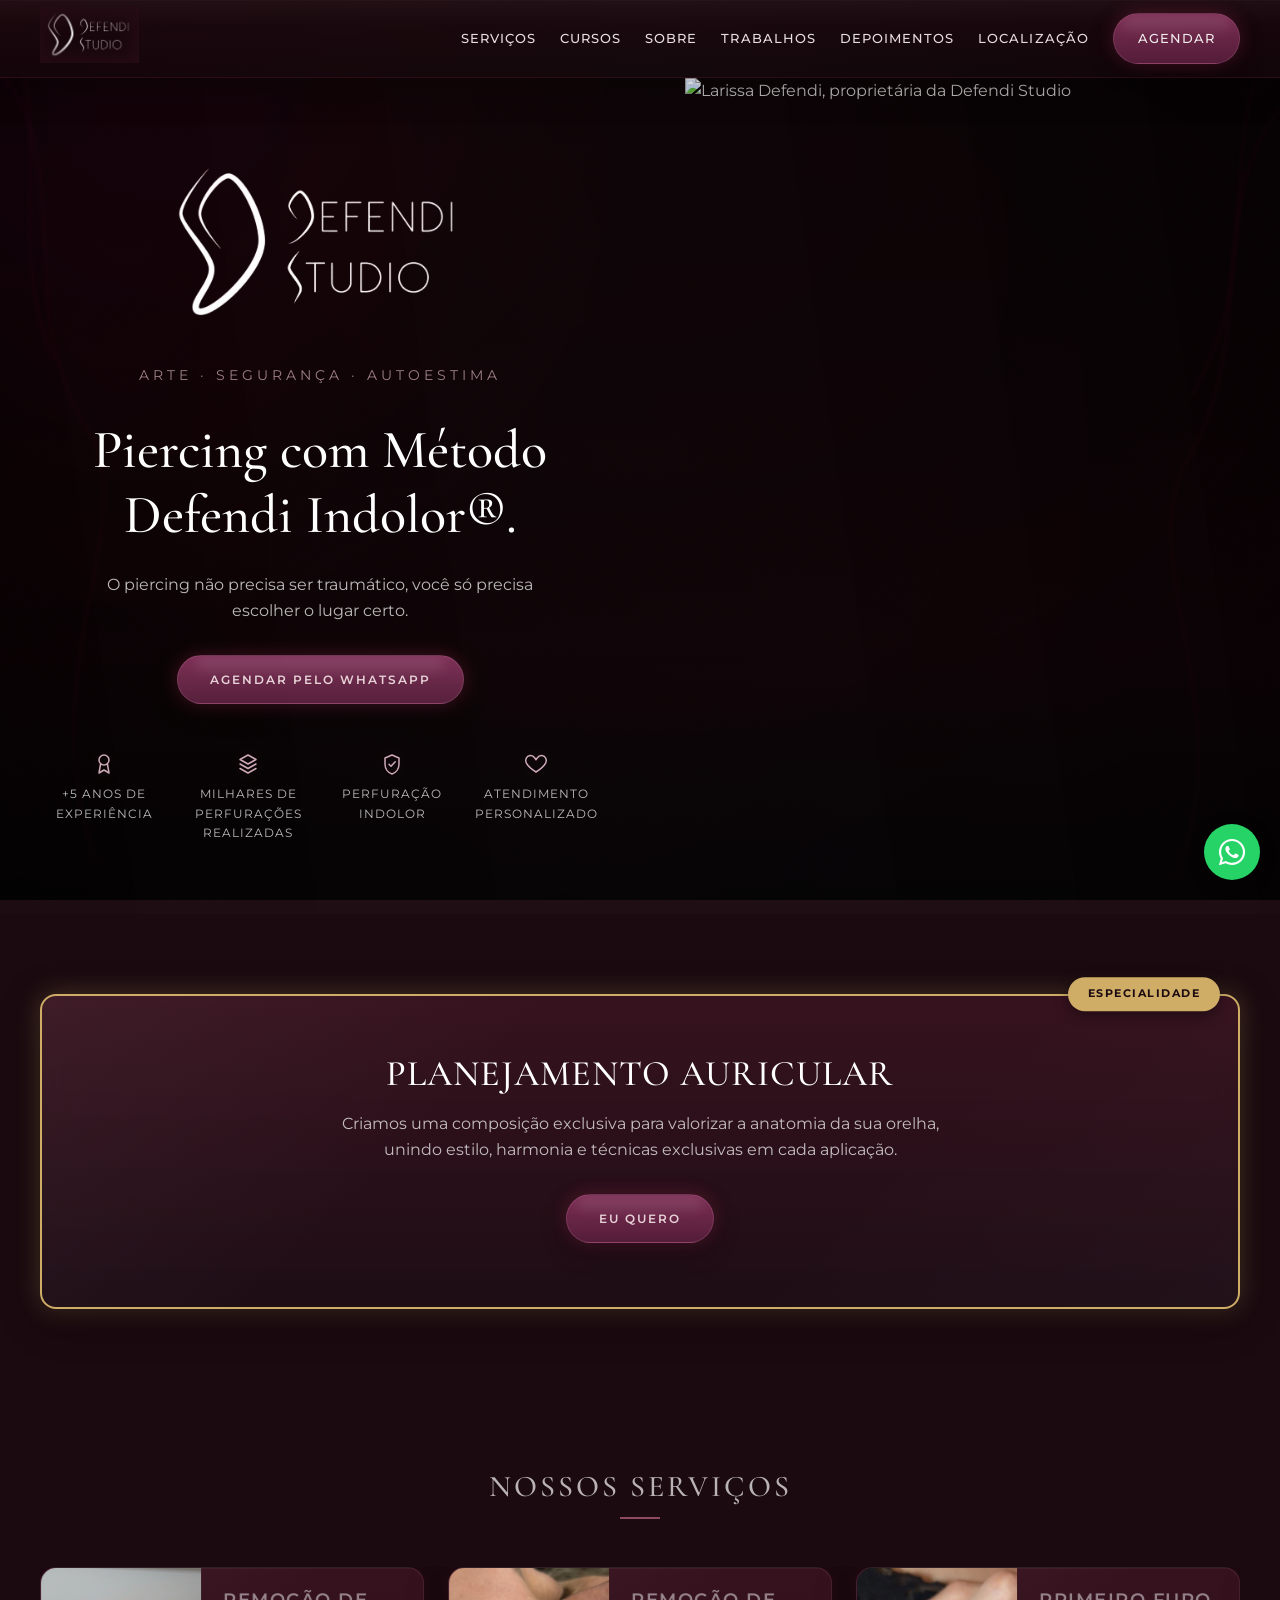
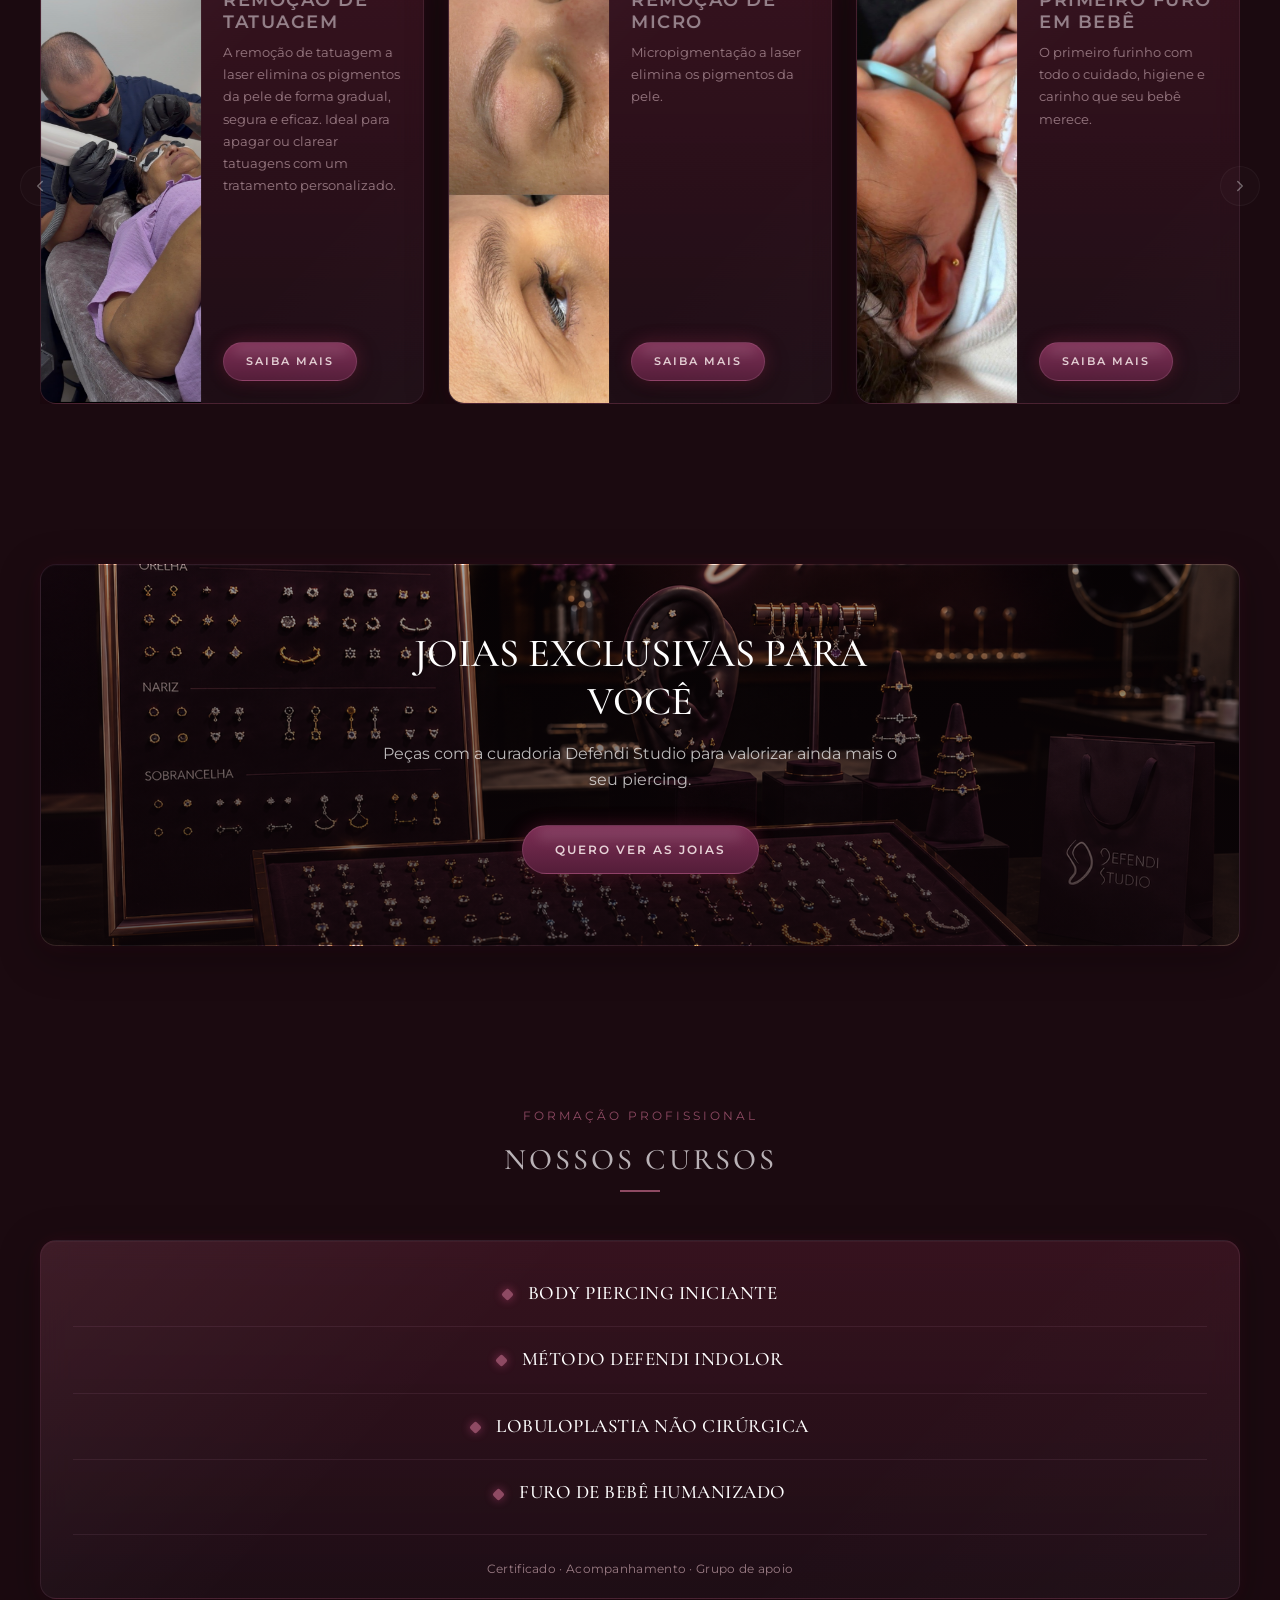
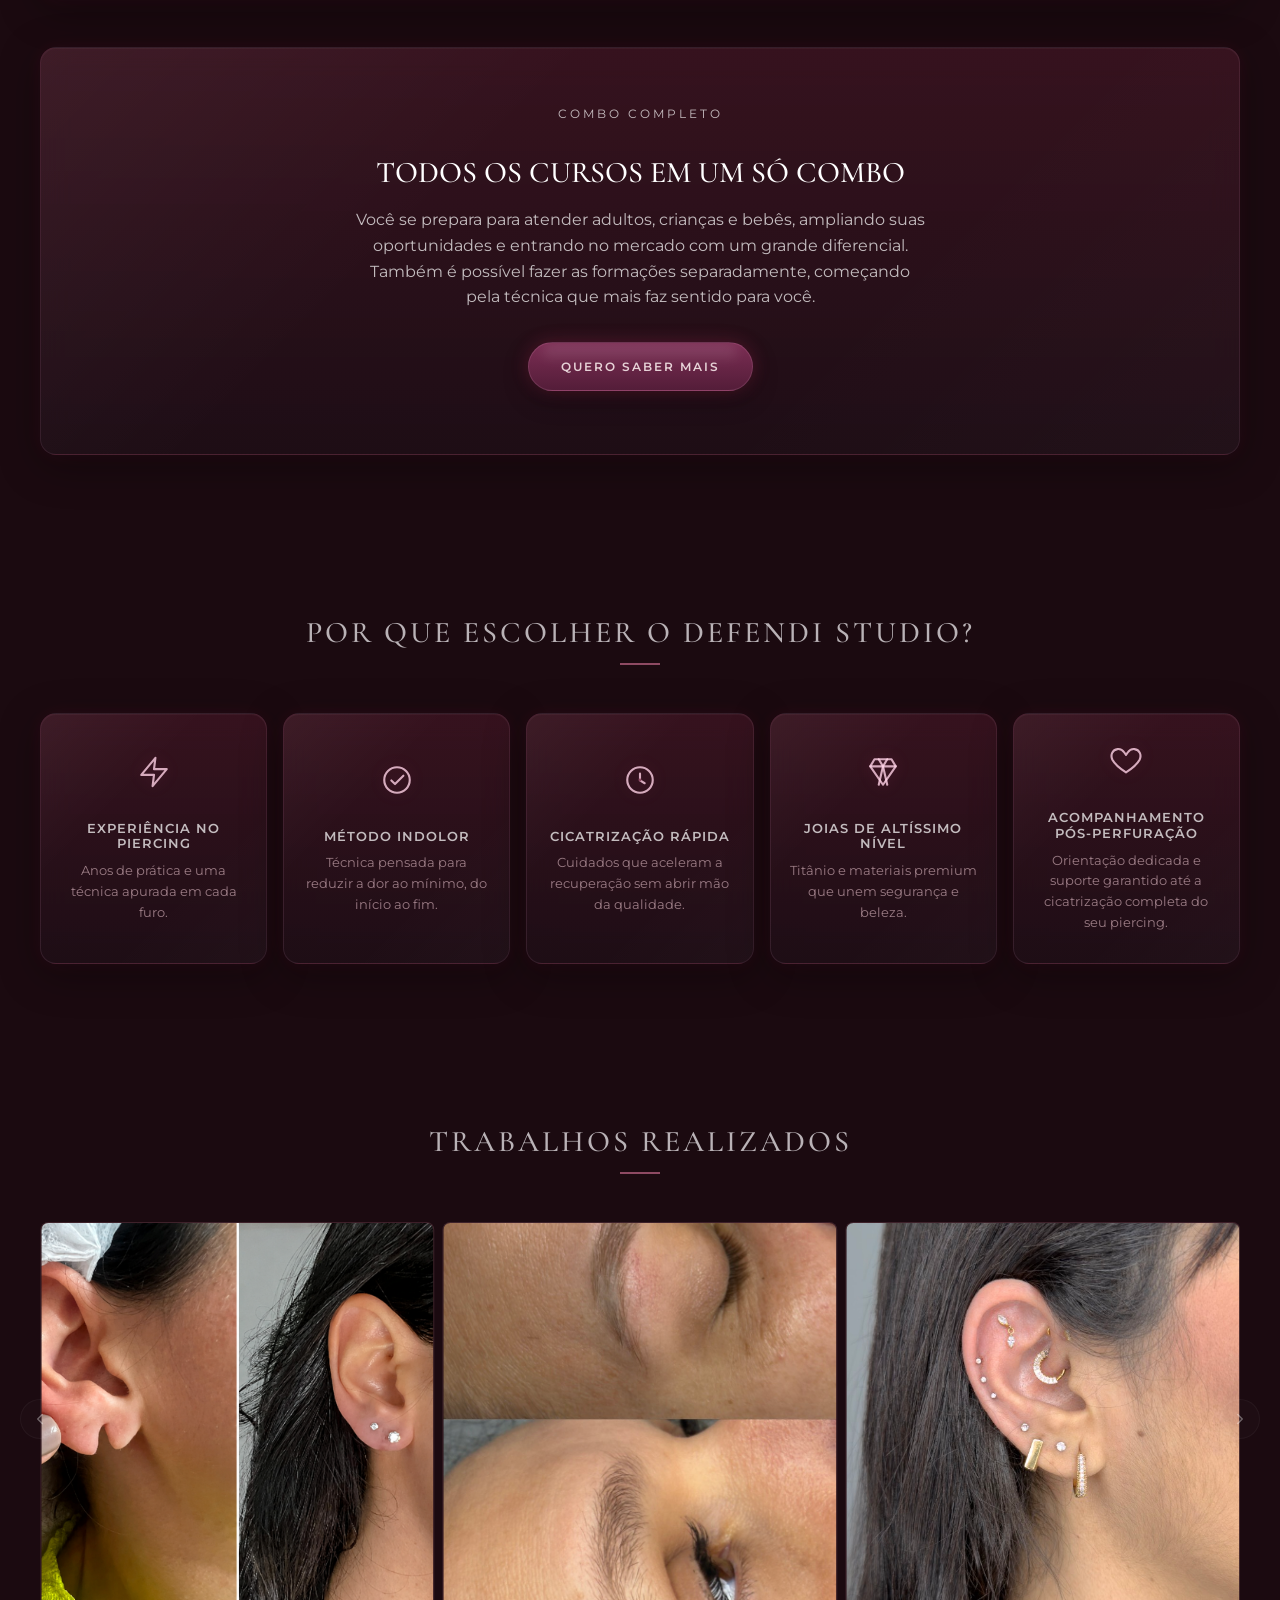
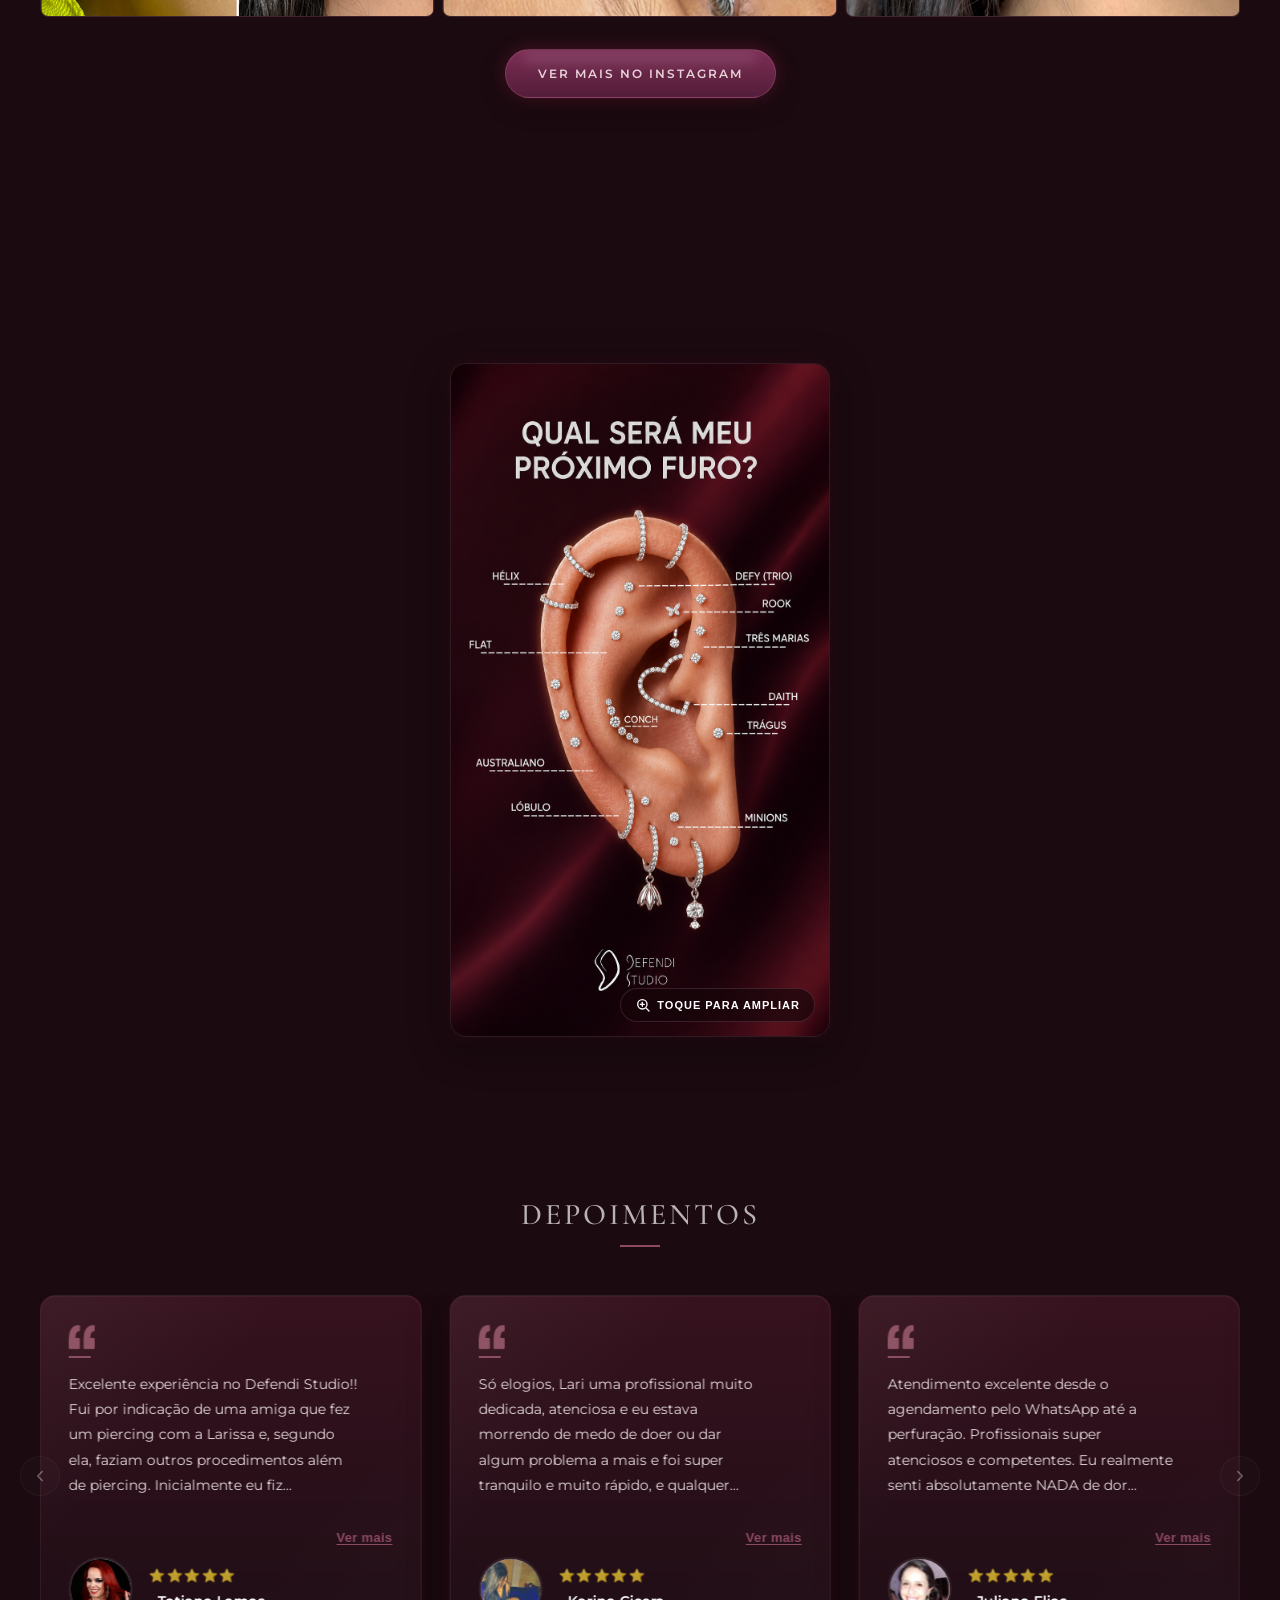
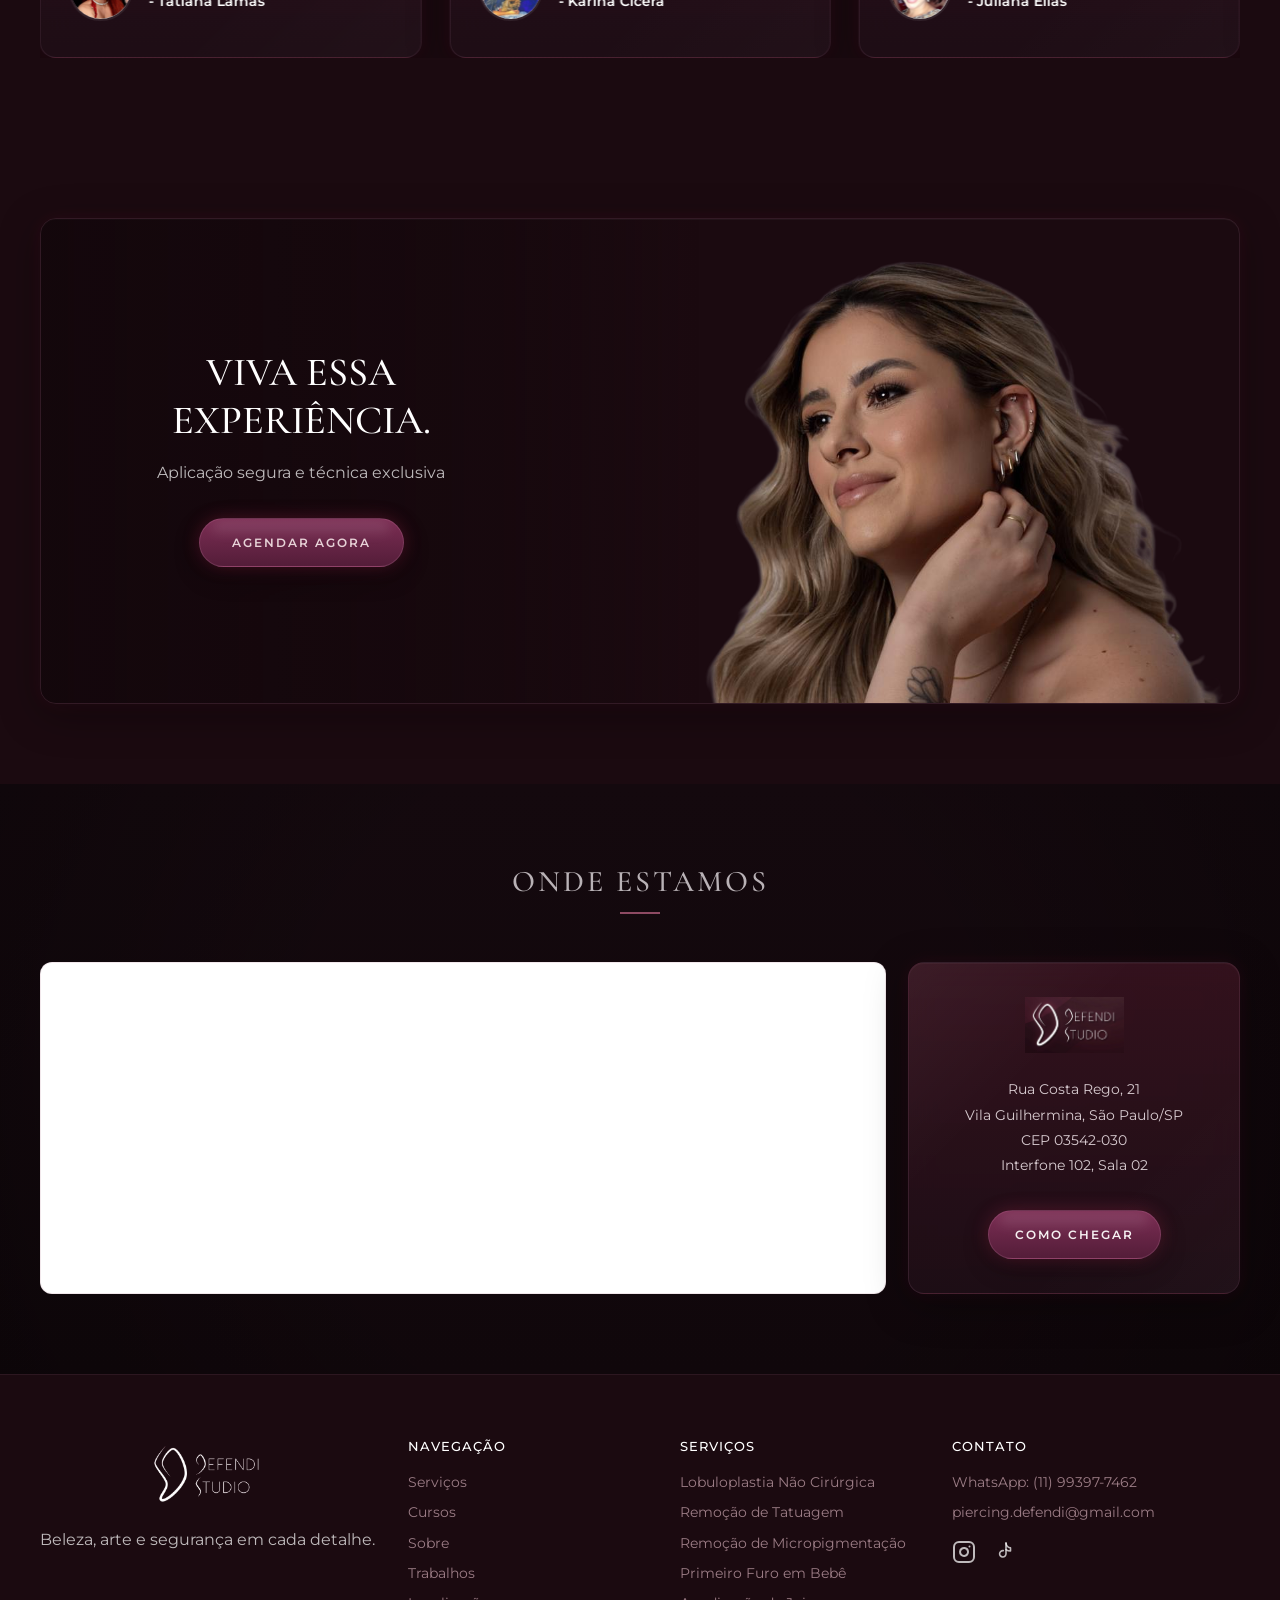
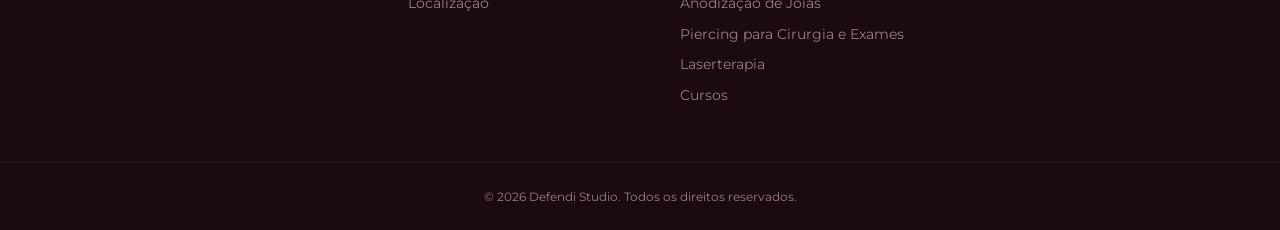
==== commit 9baecbf9: "Encurta título do CTA para "Viva essa experiência."" ====
--- a/index.html
+++ b/index.html
@@ -482,7 +482,7 @@
     <div class="container">
       <div class="cta-banner reveal">
         <div class="cta-content">
-          <h2>Agende e viva essa experiência.</h2>
+          <h2>Viva essa experiência.</h2>
           <p>Aplicação segura e técnica exclusiva</p>
           <a href="https://wa.me/5511993977462" class="btn-primary" target="_blank" rel="noopener">Agendar agora</a>
         </div>
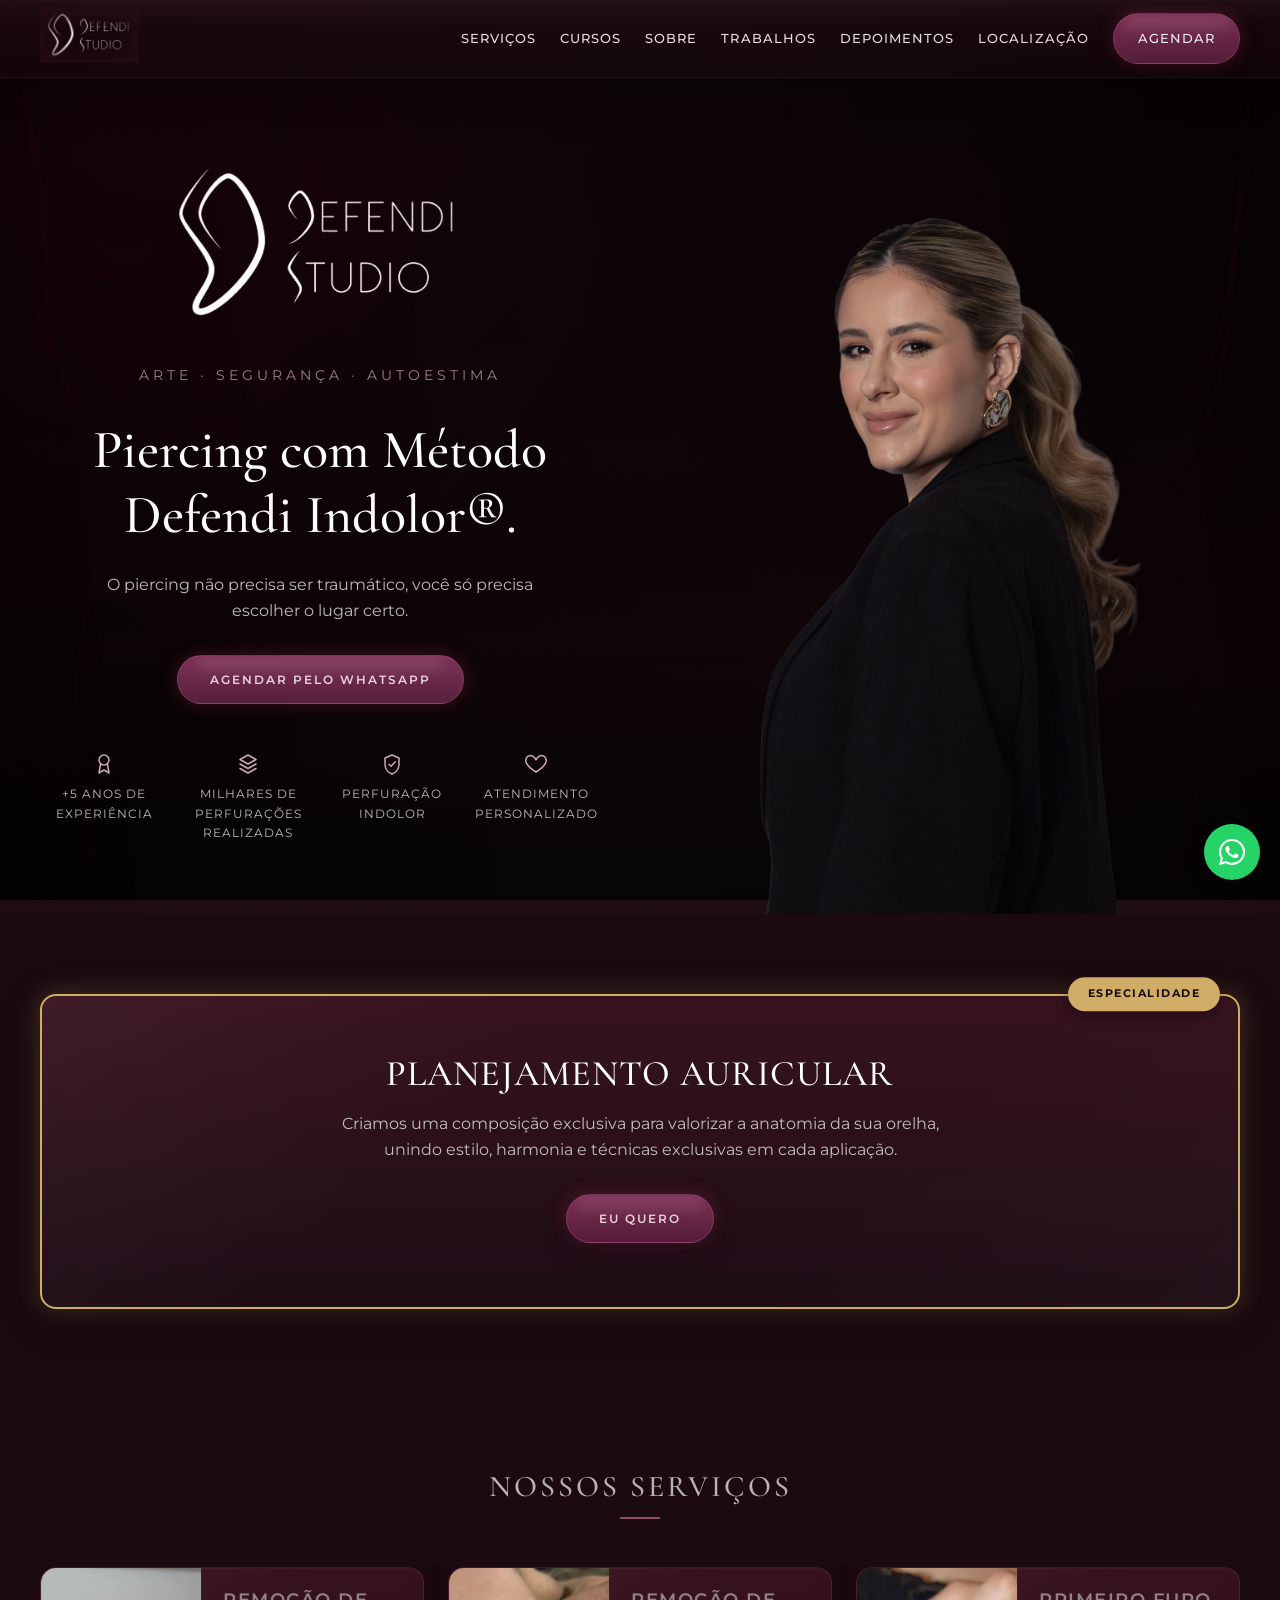
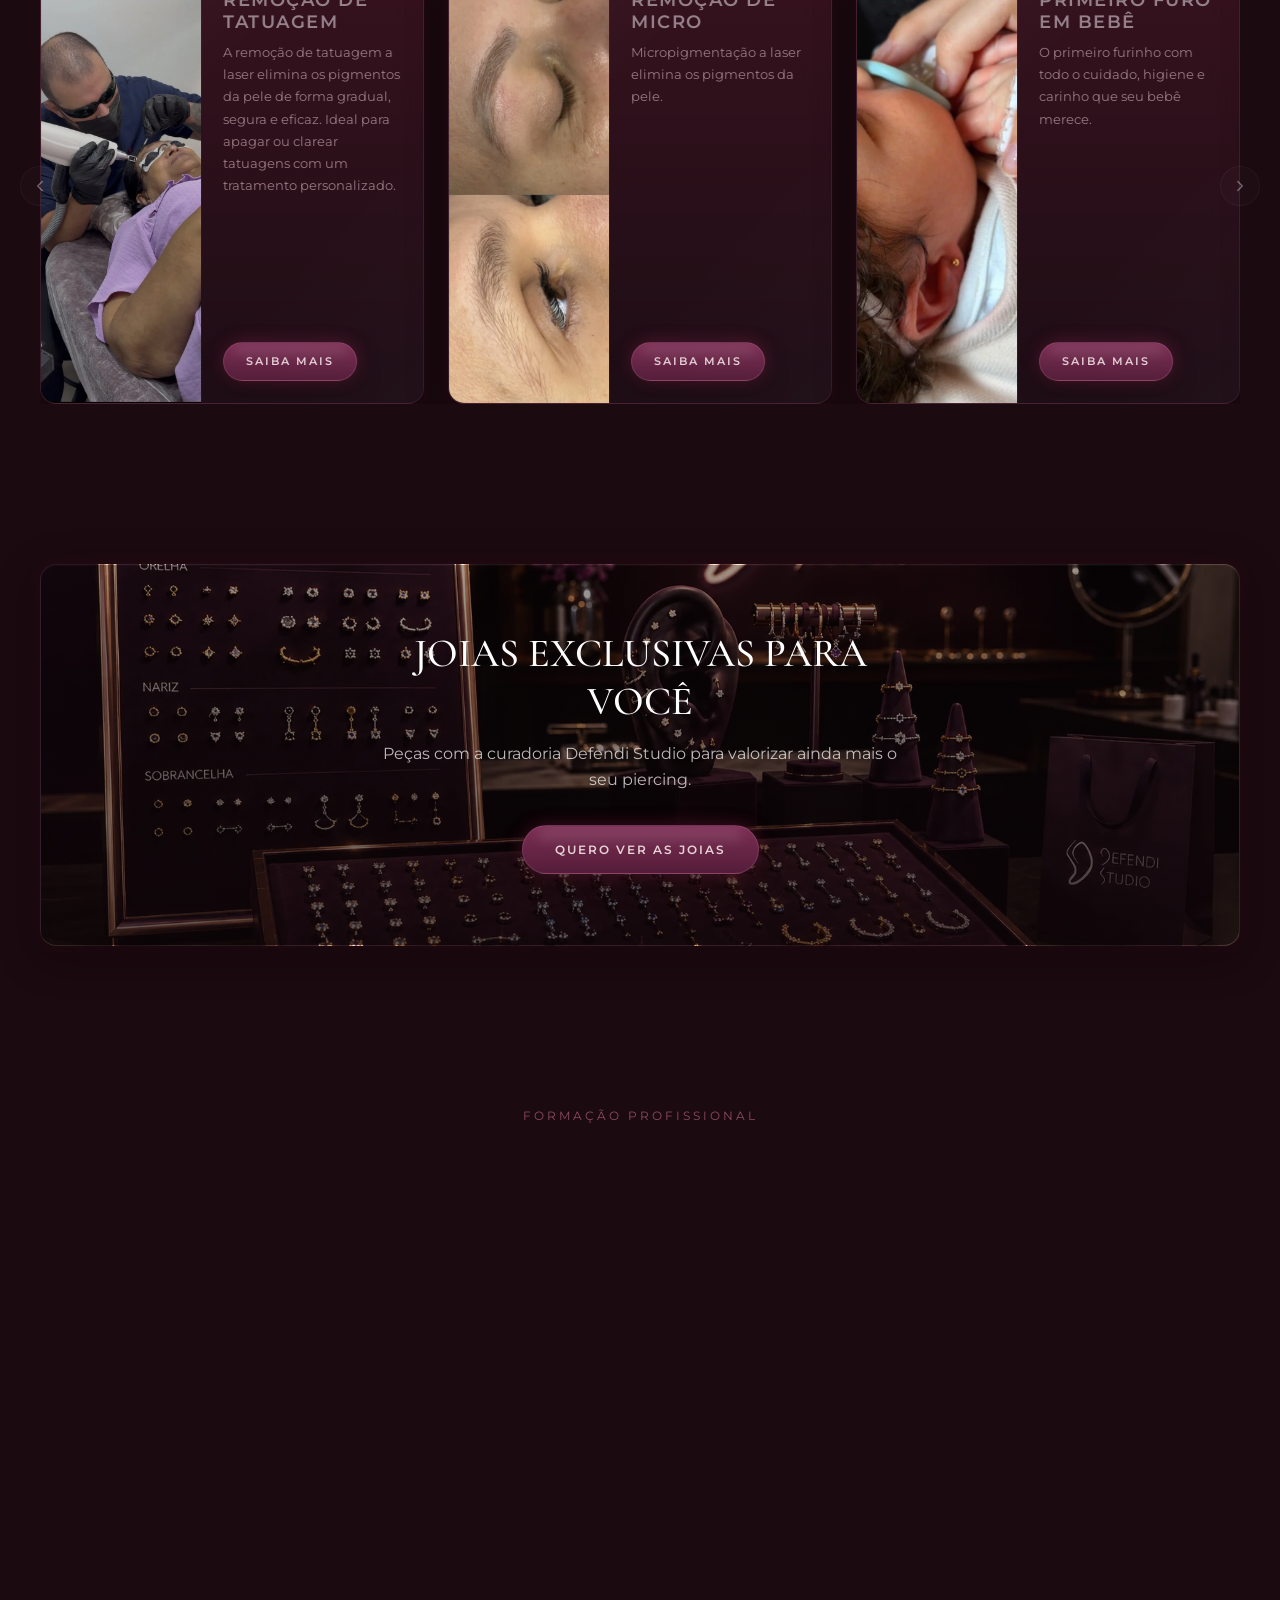
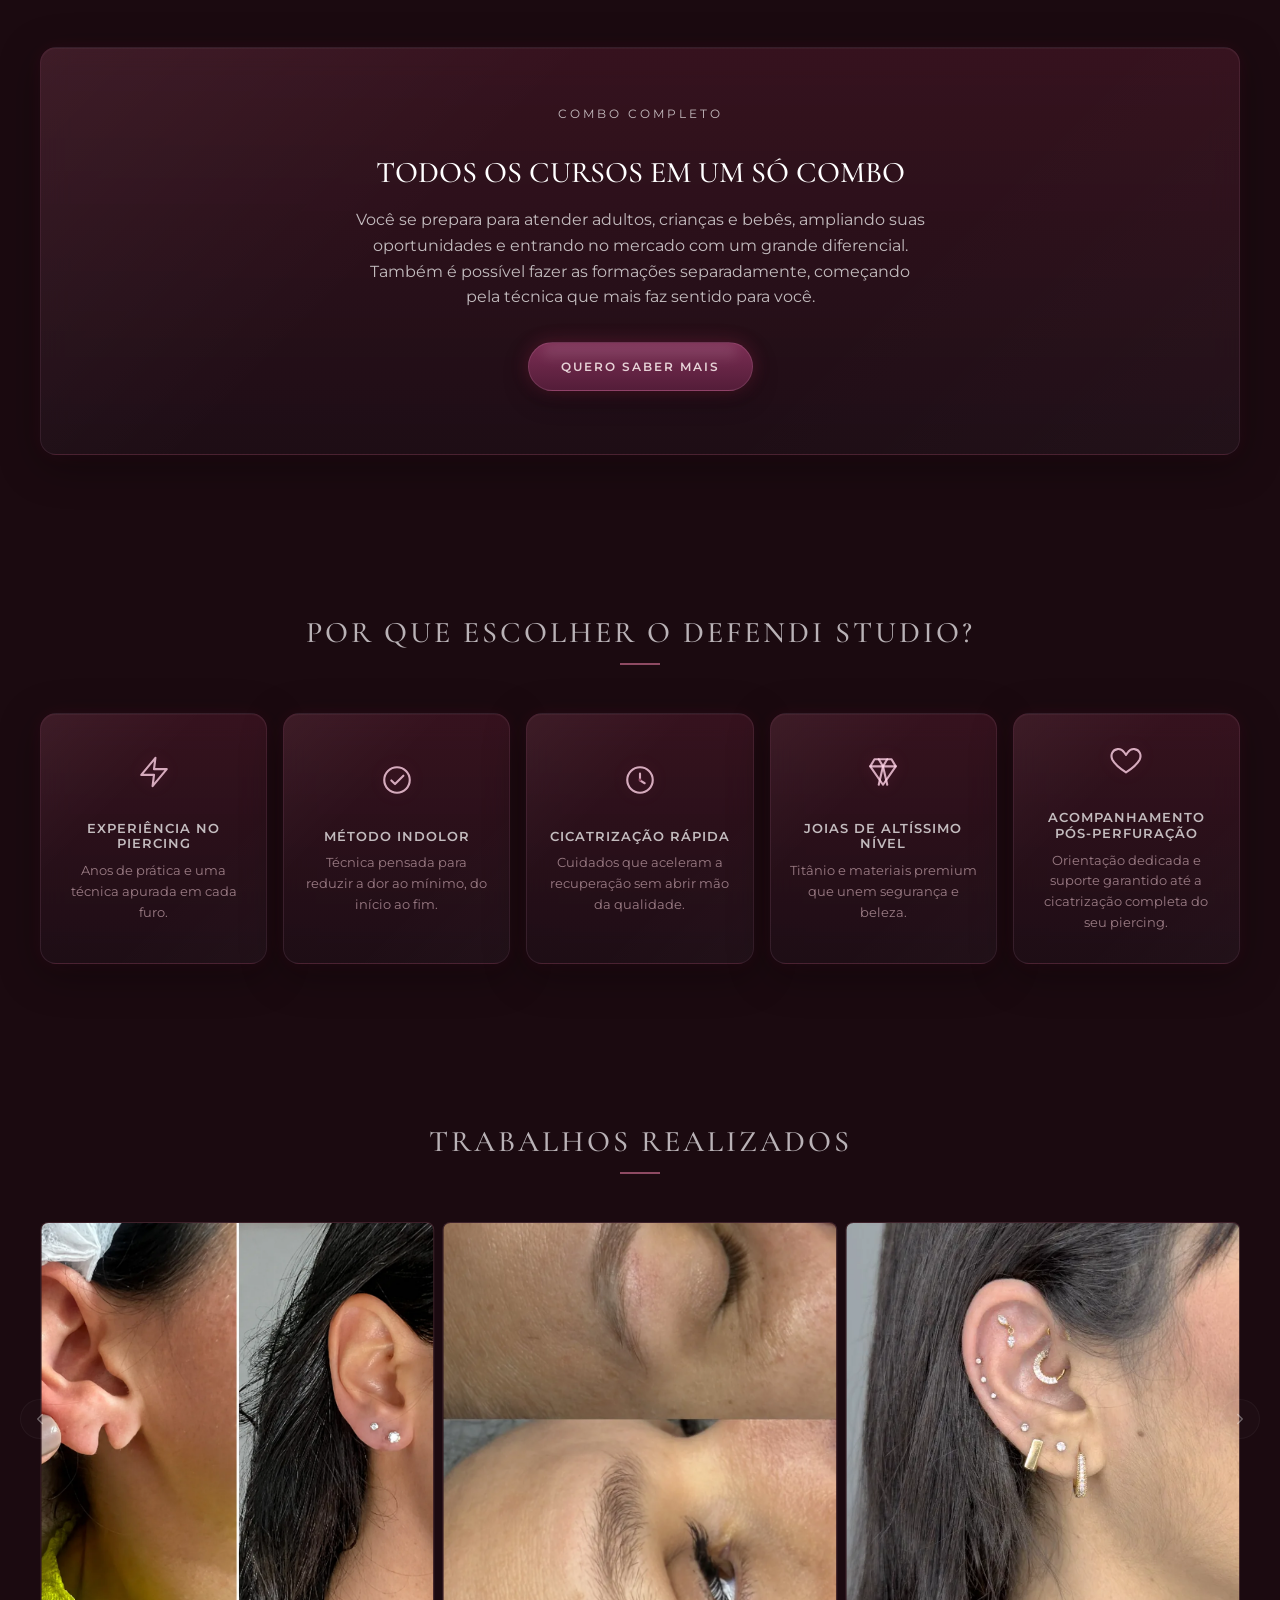
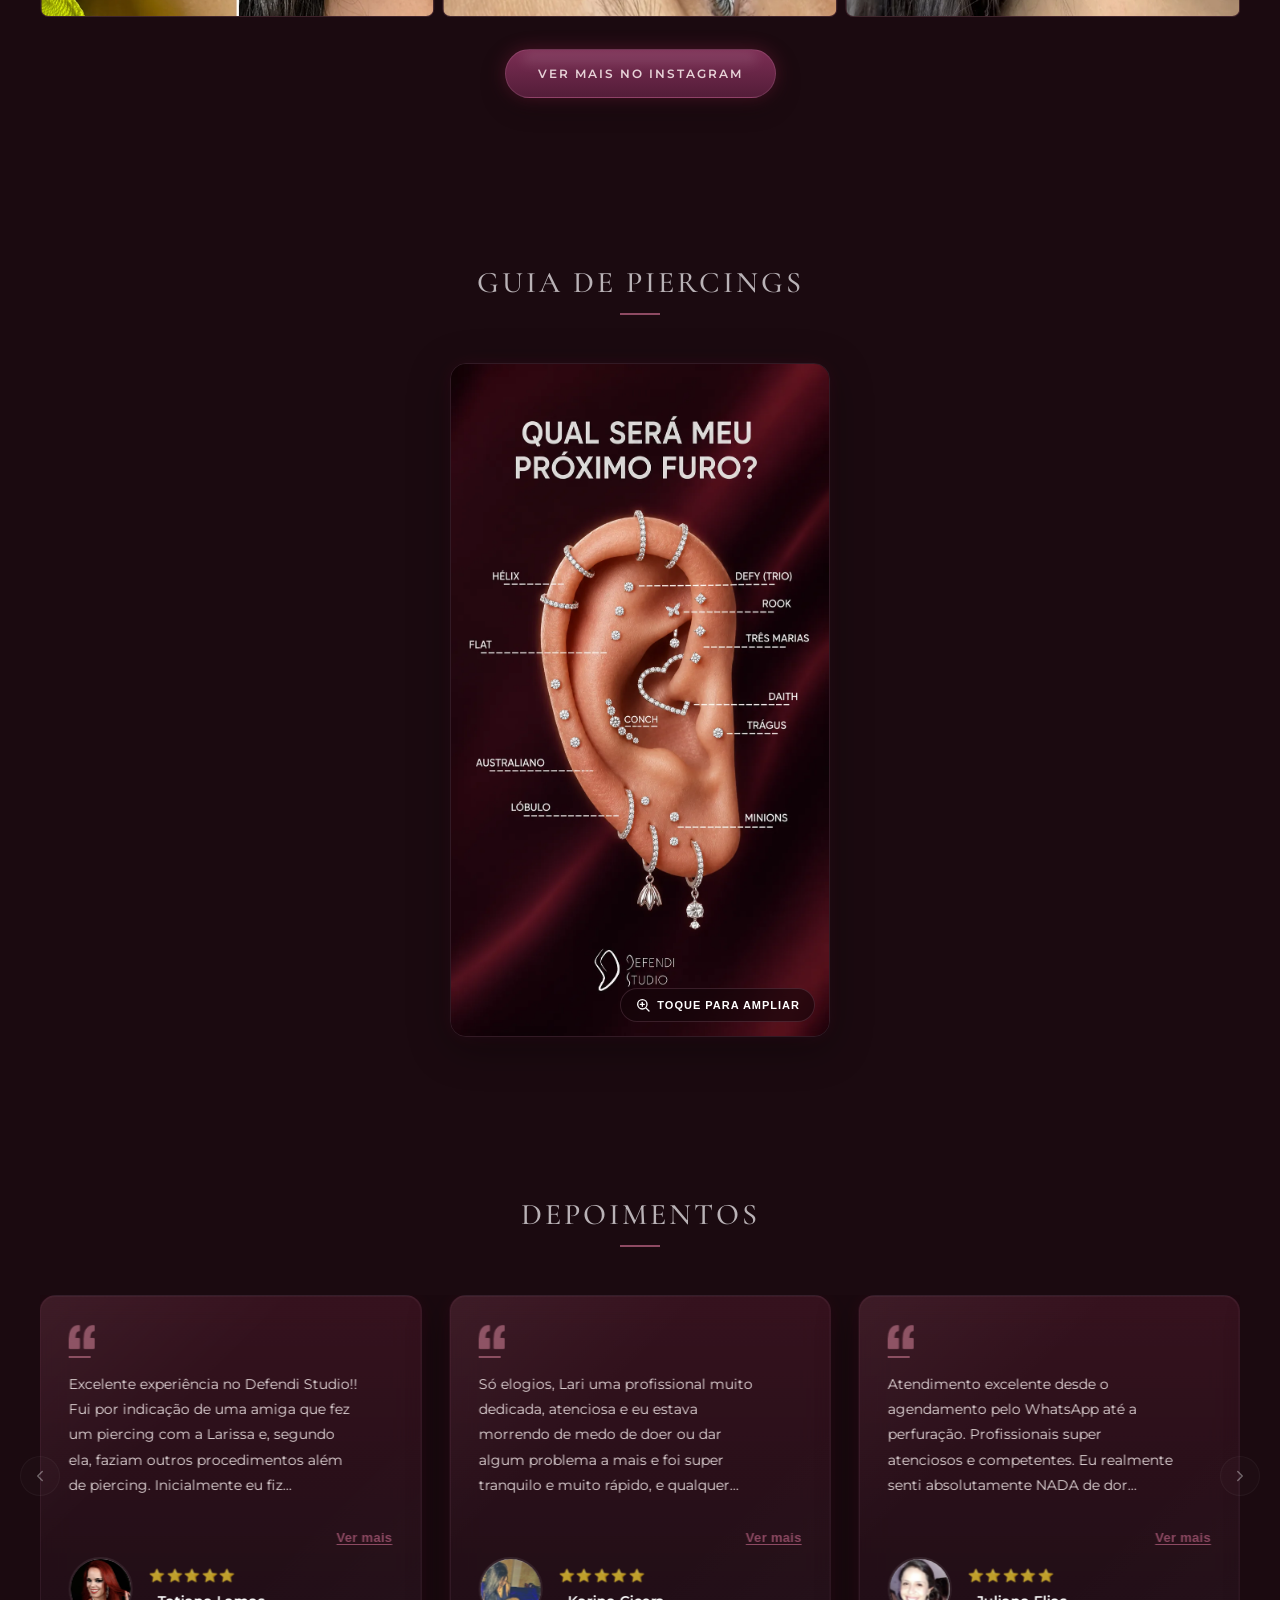
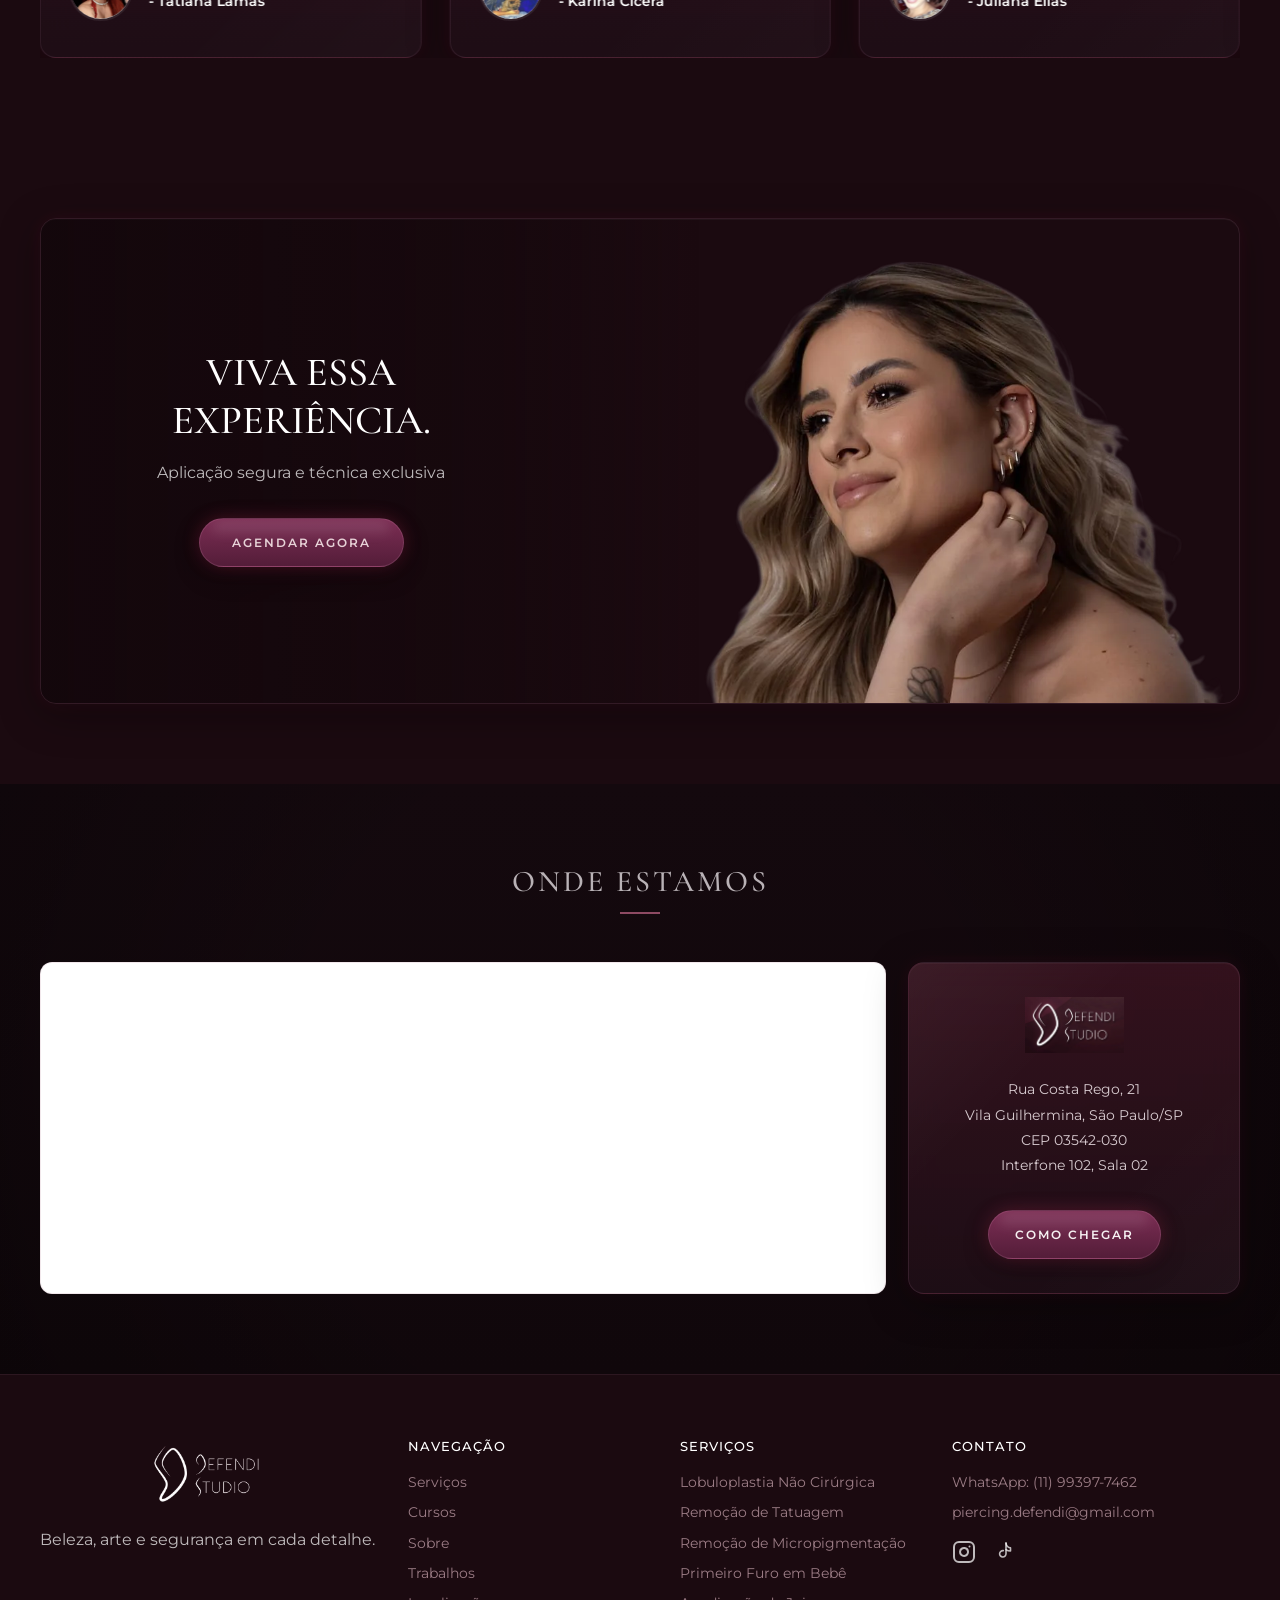
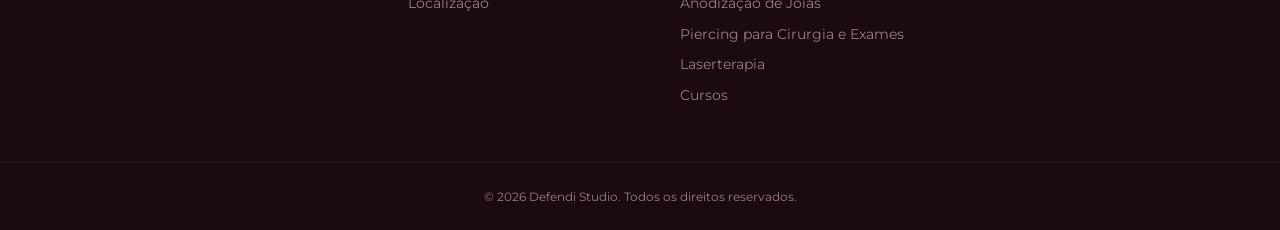
==== commit 309be21a: "Converte todas as imagens usadas no site para WebP Reduz o total de ~19,8MB para ~1,75MB nas imagens" ====
--- a/index.html
+++ b/index.html
@@ -26,7 +26,7 @@
   <link rel="preconnect" href="https://fonts.googleapis.com">
   <link rel="preconnect" href="https://fonts.gstatic.com" crossorigin>
   <link href="https://fonts.googleapis.com/css2?family=Cormorant+Garamond:wght@400;500;600&family=Montserrat:wght@400;500;600&display=swap" rel="stylesheet">
-  <link rel="stylesheet" href="css/style.css?v=18">
+  <link rel="stylesheet" href="css/style.css?v=19">
   <link rel="stylesheet" href="css/background.css">
   <script type="application/ld+json">
   {
@@ -79,7 +79,7 @@
   </div>
   <header class="site-header" id="inicio">
     <div class="container header-inner">
-      <a href="#inicio" class="brand" aria-label="Defendi Studio, ir para o início"><span class="brand-logo-mask"><img src="img/LOGO-trasparente.png" alt="Defendi Studio" class="brand-logo"></span></a>
+      <a href="#inicio" class="brand" aria-label="Defendi Studio, ir para o início"><span class="brand-logo-mask"><img src="img/LOGO-trasparente.webp" alt="Defendi Studio" class="brand-logo"></span></a>
       <button class="nav-toggle" aria-label="Abrir menu" aria-expanded="false">
         <span></span><span></span><span></span>
       </button>
@@ -98,7 +98,7 @@
   <section class="hero">
     <div class="container hero-inner">
       <div class="hero-copy">
-        <span class="hero-logo-mask"><img src="img/LOGO-trasparente.png" alt="Defendi Studio" class="hero-logo"></span>
+        <span class="hero-logo-mask"><img src="img/LOGO-trasparente.webp" alt="Defendi Studio" class="hero-logo"></span>
         <p class="hero-tagline">Arte · Segurança · Autoestima</p>
         <h1 class="hero-title">Piercing com Método Defendi Indolor®.</h1>
         <p class="hero-text">O piercing não precisa ser traumático, você só precisa escolher o lugar certo.</p>
@@ -123,7 +123,7 @@
         </div>
       </div>
       <div class="hero-photo">
-        <img src="img/Larissa Defendi3.png" alt="Larissa Defendi, proprietária da Defendi Studio">
+        <img src="img/Larissa Defendi3.webp" alt="Larissa Defendi, proprietária da Defendi Studio">
       </div>
     </div>
   </section>
@@ -150,7 +150,7 @@
           <div class="services-grid" id="servicesTrack">
         <article class="service-card">
           <div class="service-thumb">
-            <img src="img/lobuloplastia-procedimento.jpeg" alt="Procedimento de lobuloplastia não cirúrgica" loading="lazy">
+            <img src="img/lobuloplastia-procedimento.webp" alt="Procedimento de lobuloplastia não cirúrgica" loading="lazy">
           </div>
           <div class="service-body">
             <h3>Lobuloplastia Não Cirúrgica</h3>
@@ -160,7 +160,7 @@
         </article>
         <article class="service-card">
           <div class="service-thumb">
-            <img src="img/remocao-tatuagem-procedimento.jpeg" alt="Procedimento de remoção de tatuagem a laser" loading="lazy">
+            <img src="img/remocao-tatuagem-procedimento.webp" alt="Procedimento de remoção de tatuagem a laser" loading="lazy">
           </div>
           <div class="service-body">
             <h3>Remoção de Tatuagem</h3>
@@ -170,7 +170,7 @@
         </article>
         <article class="service-card">
           <div class="service-thumb">
-            <img src="img/remocao-micropigmentacao-sobrancelha.jpeg" alt="Remoção de micropigmentação, antes e depois" loading="lazy">
+            <img src="img/remocao-micropigmentacao-sobrancelha.webp" alt="Remoção de micropigmentação, antes e depois" loading="lazy">
           </div>
           <div class="service-body">
             <h3>Remoção de Micro</h3>
@@ -180,7 +180,7 @@
         </article>
         <article class="service-card">
           <div class="service-thumb">
-            <img src="img/primeiro-furo-bebe-humanizado.jpeg" alt="Primeiro furo de piercing em bebê" loading="lazy">
+            <img src="img/primeiro-furo-bebe-humanizado.webp" alt="Primeiro furo de piercing em bebê" loading="lazy">
           </div>
           <div class="service-body">
             <h3>Primeiro Furo em Bebê</h3>
@@ -190,13 +190,13 @@
         </article>
         <article class="service-card">
           <div class="service-thumb">
-            <img src="img/anodizacao-joias.jpeg" alt="Joia de titânio anodizada em piercing de orelha" loading="lazy">
+            <img src="img/anodizacao-joias.webp" alt="Joia de titânio anodizada em piercing de orelha" loading="lazy">
           </div>
           <div class="service-body">
             <h3>Anodização de Joias</h3>
             <p>Coloração eletrolítica que transforma joias de titânio em tons vibrantes e exclusivos, sem tintas, hipoalergênica e duradoura.</p>
             <button type="button" class="color-catalog-trigger" id="colorCatalogTrigger">
-              <img src="img/catalogo-cores-anodizacao.jpg" alt="Catálogo de cores da anodização de joias" loading="lazy">
+              <img src="img/catalogo-cores-anodizacao.webp" alt="Catálogo de cores da anodização de joias" loading="lazy">
               <span class="color-catalog-label">Veja catálogo de cores</span>
             </button>
             <a href="https://wa.me/5511993977462" class="btn-primary btn-sm" target="_blank" rel="noopener">Saiba mais</a>
@@ -204,7 +204,7 @@
         </article>
         <article class="service-card">
           <div class="service-thumb">
-            <img src="img/bioflex.jpeg" alt="Joia de bioflex em piercings na orelha" loading="lazy">
+            <img src="img/bioflex.webp" alt="Joia de bioflex em piercings na orelha" loading="lazy">
           </div>
           <div class="service-body">
             <h3>Piercing para Cirurgia e Exames</h3>
@@ -214,7 +214,7 @@
         </article>
         <article class="service-card">
           <div class="service-thumb">
-            <img src="img/laserterapia.jpeg" alt="Sessão de laserterapia em piercing na orelha" loading="lazy">
+            <img src="img/laserterapia.webp" alt="Sessão de laserterapia em piercing na orelha" loading="lazy">
           </div>
           <div class="service-body">
             <h3>Laserterapia</h3>
@@ -304,12 +304,12 @@
         </button>
         <div class="gallery-viewport">
           <div class="gallery" id="galleryTrack">
-        <div class="gallery-item"><img src="img/tabalho-1.png" alt="Trabalho realizado, remoção de tatuagem" loading="lazy"></div>
-        <div class="gallery-item"><img src="img/trabalho-2.png" alt="Trabalho realizado, piercing na orelha" loading="lazy"></div>
-        <div class="gallery-item"><img src="img/trabalho-sobrancelha.jpeg" alt="Trabalho realizado, micropigmentação de sobrancelha, antes e depois" loading="lazy"></div>
-        <div class="gallery-item"><img src="img/trabalho-piercing-orelha.jpeg" alt="Trabalho realizado, piercings na orelha" loading="lazy"></div>
-        <div class="gallery-item"><img src="img/trabalho-lobuloplastia.jpeg" alt="Trabalho realizado, lobuloplastia, antes e depois" loading="lazy"></div>
-        <div class="gallery-item"><img src="img/trabalho-furo-bebe.jpeg" alt="Trabalho realizado, primeiro furo em bebê" loading="lazy"></div>
+        <div class="gallery-item"><img src="img/tabalho-1.webp" alt="Trabalho realizado, remoção de tatuagem" loading="lazy"></div>
+        <div class="gallery-item"><img src="img/trabalho-2.webp" alt="Trabalho realizado, piercing na orelha" loading="lazy"></div>
+        <div class="gallery-item"><img src="img/trabalho-sobrancelha.webp" alt="Trabalho realizado, micropigmentação de sobrancelha, antes e depois" loading="lazy"></div>
+        <div class="gallery-item"><img src="img/trabalho-piercing-orelha.webp" alt="Trabalho realizado, piercings na orelha" loading="lazy"></div>
+        <div class="gallery-item"><img src="img/trabalho-lobuloplastia.webp" alt="Trabalho realizado, lobuloplastia, antes e depois" loading="lazy"></div>
+        <div class="gallery-item"><img src="img/trabalho-furo-bebe.webp" alt="Trabalho realizado, primeiro furo em bebê" loading="lazy"></div>
           </div>
         </div>
         <button class="carousel-arrow carousel-next" aria-label="Próximo trabalho" type="button">
@@ -323,7 +323,7 @@
     <div class="container">
       <h2 class="section-title reveal">Guia de Piercings</h2>
       <button type="button" class="ear-guide-card reveal" id="earGuideTrigger">
-        <img src="img/Onde pode ser feito o furo.png" alt="Guia ilustrado com os nomes e posições dos furos de piercing na orelha" loading="lazy">
+        <img src="img/Onde pode ser feito o furo.webp" alt="Guia ilustrado com os nomes e posições dos furos de piercing na orelha" loading="lazy">
         <span class="ear-guide-zoom-hint">
           <svg width="16" height="16" viewBox="0 0 24 24" fill="none" stroke="currentColor" stroke-width="2" stroke-linecap="round" stroke-linejoin="round"><circle cx="11" cy="11" r="7"></circle><line x1="21" y1="21" x2="16.65" y2="16.65"></line><line x1="11" y1="8" x2="11" y2="14"></line><line x1="8" y1="11" x2="14" y2="11"></line></svg>
           Toque para ampliar
@@ -346,7 +346,7 @@
           <p class="testimonial-text">Adorei o atendimento da equipe da Lari! Desde o primeiro atendimento pelo whatsapp até o dia da perfuração! Foi um experiência incrível, eu indico de olhos fechados! Já estou planejando os próximos furinhos! 🥰</p>
           <button class="testimonial-more" type="button">Ver mais</button>
           <div class="testimonial-footer">
-            <div class="testimonial-avatar"><img src="img/Depo.Ana Paula Morato.png" alt="Ana Paula Morato" loading="lazy"></div>
+            <div class="testimonial-avatar"><img src="img/Depo.Ana Paula Morato.webp" alt="Ana Paula Morato" loading="lazy"></div>
             <div class="testimonial-author">
               <p class="testimonial-stars" aria-hidden="true">⭐⭐⭐⭐⭐</p>
               <p class="testimonial-name">Ana Paula Morato</p>
@@ -359,7 +359,7 @@
           <p class="testimonial-text">Excelente experiência no Defendi Studio!! Fui por indicação de uma amiga que fez um piercing com a Larissa e, segundo ela, faziam outros procedimentos além de piercing. Inicialmente eu fiz lobuloplastia não cirúrgica (peeling químico) e fui extremamente bem atendida já no 1o contato, bem como no pós procedimento. A técnica promete zero dor e cumpre! São muito atenciosas, meus novos furos estão, finalmente, restaurados e bem posicionados e eu AMEI!!! Super recomendo!!!!</p>
           <button class="testimonial-more" type="button">Ver mais</button>
           <div class="testimonial-footer">
-            <div class="testimonial-avatar"><img src="img/Depo.Tatiana Lamas.png" alt="Tatiana Lamas" loading="lazy"></div>
+            <div class="testimonial-avatar"><img src="img/Depo.Tatiana Lamas.webp" alt="Tatiana Lamas" loading="lazy"></div>
             <div class="testimonial-author">
               <p class="testimonial-stars" aria-hidden="true">⭐⭐⭐⭐⭐</p>
               <p class="testimonial-name">Tatiana Lamas</p>
@@ -372,7 +372,7 @@
           <p class="testimonial-text">Só elogios, Lari uma profissional muito dedicada, atenciosa e eu estava morrendo de medo de doer ou dar algum problema a mais e foi super tranquilo e muito rápido, e qualquer dúvida que eu tinha as meninas ali eram super atenciosas e educadas. Do atendimento em whatsapp até o presencial foi perfeito em tudo, perfeitas demais 🥰❤️</p>
           <button class="testimonial-more" type="button">Ver mais</button>
           <div class="testimonial-footer">
-            <div class="testimonial-avatar"><img src="img/Depo.Karina Cicera.png" alt="Karina Cicera" loading="lazy"></div>
+            <div class="testimonial-avatar"><img src="img/Depo.Karina Cicera.webp" alt="Karina Cicera" loading="lazy"></div>
             <div class="testimonial-author">
               <p class="testimonial-stars" aria-hidden="true">⭐⭐⭐⭐⭐</p>
               <p class="testimonial-name">Karina Cicera</p>
@@ -385,7 +385,7 @@
           <p class="testimonial-text">Atendimento excelente desde o agendamento pelo WhatsApp até a perfuração. Profissionais super atenciosos e competentes. Eu realmente senti absolutamente NADA de dor durante o procedimento e o pós também está sendo super tranquilo. Espaço super organizado e limpo. Indico de olhos fechados. Fiquei super satisfeita!</p>
           <button class="testimonial-more" type="button">Ver mais</button>
           <div class="testimonial-footer">
-            <div class="testimonial-avatar"><img src="img/Depo. Juliana Elias.png" alt="Juliana Elias" loading="lazy"></div>
+            <div class="testimonial-avatar"><img src="img/Depo. Juliana Elias.webp" alt="Juliana Elias" loading="lazy"></div>
             <div class="testimonial-author">
               <p class="testimonial-stars" aria-hidden="true">⭐⭐⭐⭐⭐</p>
               <p class="testimonial-name">Juliana Elias</p>
@@ -424,7 +424,7 @@
           <p class="testimonial-text">Amei o espaço, o atendimento desde a chegada até a finalização pela equipe toda. Todos aparelhos esterilizados com muito cuidado. A Larissa é maravilhosa, muito profissional e segura do que faz. Estava com medo de ter dor mas não senti nada. Vão sem medo! Super recomendo</p>
           <button class="testimonial-more" type="button">Ver mais</button>
           <div class="testimonial-footer">
-            <div class="testimonial-avatar"><img src="img/Depo. Adriana Sereicikas.png" alt="Adriana Sereicikas" loading="lazy"></div>
+            <div class="testimonial-avatar"><img src="img/Depo. Adriana Sereicikas.webp" alt="Adriana Sereicikas" loading="lazy"></div>
             <div class="testimonial-author">
               <p class="testimonial-stars" aria-hidden="true">⭐⭐⭐⭐⭐</p>
               <p class="testimonial-name">Adriana Sereicikas</p>
@@ -450,7 +450,7 @@
           <p class="testimonial-text">Atendimento maravilhoso! A Lari é simplesmente incrível no atendimento, explica todos os detalhes, acalma a gente rs e sem contar no método indolor que é surreal, você não sente nada no momento da aplicação. O studio tem uma ótima localização, muitoooo limpinho e organizado. É a segunda vez que coloco um piercing e só confio na Lari!</p>
           <button class="testimonial-more" type="button">Ver mais</button>
           <div class="testimonial-footer">
-            <div class="testimonial-avatar"><img src="img/Depo.Camila Pertinhez.png" alt="Camila Pertinhez" loading="lazy"></div>
+            <div class="testimonial-avatar"><img src="img/Depo.Camila Pertinhez.webp" alt="Camila Pertinhez" loading="lazy"></div>
             <div class="testimonial-author">
               <p class="testimonial-stars" aria-hidden="true">⭐⭐⭐⭐⭐</p>
               <p class="testimonial-name">Camila Pertinhez</p>
@@ -463,7 +463,7 @@
           <p class="testimonial-text">Experiência incrível! A Lari é extremamente acolhedora e maravilhosa, trabalho impecável. Nunca tive problemas com piercing desde que comecei a fazer com ela.</p>
           <button class="testimonial-more" type="button">Ver mais</button>
           <div class="testimonial-footer">
-            <div class="testimonial-avatar"><img src="img/Depo. Julia Manetta Silva.png" alt="Julia Manetta Silva" loading="lazy"></div>
+            <div class="testimonial-avatar"><img src="img/Depo. Julia Manetta Silva.webp" alt="Julia Manetta Silva" loading="lazy"></div>
             <div class="testimonial-author">
               <p class="testimonial-stars" aria-hidden="true">⭐⭐⭐⭐⭐</p>
               <p class="testimonial-name">Julia Manetta Silva</p>
@@ -487,7 +487,7 @@
           <a href="https://wa.me/5511993977462" class="btn-primary" target="_blank" rel="noopener">Agendar agora</a>
         </div>
         <div class="cta-photo">
-          <img src="img/cta-modelo.png" alt="Cliente Defendi Studio com piercings na orelha" loading="lazy">
+          <img src="img/cta-modelo.webp" alt="Cliente Defendi Studio com piercings na orelha" loading="lazy">
         </div>
       </div>
     </div>
@@ -501,7 +501,7 @@
             src="https://www.google.com/maps?q=Rua+Costa+Rego,+21,+Vila+Guilhermina,+São+Paulo+SP+03542-030&output=embed"></iframe>
         </div>
         <div class="loc-card reveal">
-          <span class="loc-logo-mask"><img src="img/LOGO.PNG" alt="Defendi Studio" class="loc-logo" loading="lazy"></span>
+          <span class="loc-logo-mask"><img src="img/LOGO.webp" alt="Defendi Studio" class="loc-logo" loading="lazy"></span>
           <p class="loc-addr">Rua Costa Rego, 21<br>Vila Guilhermina, São Paulo/SP<br>CEP 03542-030<br>Interfone 102, Sala 02</p>
           <a href="https://www.google.com/maps/dir/?api=1&destination=Rua+Costa+Rego,+21,+Vila+Guilhermina,+São+Paulo+SP+03542-030" class="btn-loc" target="_blank" rel="noopener">Como chegar</a>
         </div>
@@ -512,7 +512,7 @@
   <footer class="site-footer">
     <div class="container footer-grid">
       <div class="footer-brand">
-        <span class="footer-logo-mask"><img src="img/LOGO-trasparente.png" alt="Defendi Studio" class="footer-logo" loading="lazy"></span>
+        <span class="footer-logo-mask"><img src="img/LOGO-trasparente.webp" alt="Defendi Studio" class="footer-logo" loading="lazy"></span>
         <p>Beleza, arte e segurança em cada detalhe.</p>
       </div>
       <div><h3>Navegação</h3><a href="#servicos">Serviços</a><a href="#cursos">Cursos</a><a href="#sobre">Sobre</a><a href="#trabalhos">Trabalhos</a><a href="#localizacao">Localização</a></div>
@@ -536,13 +536,13 @@
     <button type="button" class="lightbox-close" id="earGuideClose" aria-label="Fechar imagem ampliada">
       <svg width="22" height="22" viewBox="0 0 24 24" fill="none" stroke="currentColor" stroke-width="2" stroke-linecap="round" stroke-linejoin="round"><line x1="18" y1="6" x2="6" y2="18"></line><line x1="6" y1="6" x2="18" y2="18"></line></svg>
     </button>
-    <img src="img/Onde pode ser feito o furo.png" alt="Guia ilustrado com os nomes e posições dos furos de piercing na orelha" loading="lazy">
+    <img src="img/Onde pode ser feito o furo.webp" alt="Guia ilustrado com os nomes e posições dos furos de piercing na orelha" loading="lazy">
   </div>
   <div class="lightbox" id="colorCatalogLightbox" aria-hidden="true">
     <button type="button" class="lightbox-close" id="colorCatalogClose" aria-label="Fechar imagem ampliada">
       <svg width="22" height="22" viewBox="0 0 24 24" fill="none" stroke="currentColor" stroke-width="2" stroke-linecap="round" stroke-linejoin="round"><line x1="18" y1="6" x2="6" y2="18"></line><line x1="6" y1="6" x2="18" y2="18"></line></svg>
     </button>
-    <img src="img/catalogo-cores-anodizacao.jpg" alt="Catálogo de cores da anodização de joias" loading="lazy">
+    <img src="img/catalogo-cores-anodizacao.webp" alt="Catálogo de cores da anodização de joias" loading="lazy">
   </div>
   <script src="js/script.js?v=4"></script>
 </body>
--- a/css/style.css
+++ b/css/style.css
@@ -395,7 +395,7 @@
   height:clamp(20px, 2.2vw, 26px);
   opacity:.85;
   background-color:#9B5A6D;
-  -webkit-mask-image:url('../img/aspa.png'); mask-image:url('../img/aspa.png');
+  -webkit-mask-image:url('../img/aspa.webp'); mask-image:url('../img/aspa.webp');
   -webkit-mask-size:contain; mask-size:contain;
   -webkit-mask-repeat:no-repeat; mask-repeat:no-repeat;
   -webkit-mask-position:left center; mask-position:left center;
@@ -466,7 +466,7 @@
   position:relative; overflow:hidden; display:block;
   min-height: 320px;
   display:flex; align-items:center; justify-content:center;
-  background: url("../img/loja-piercing-bg-desktop.png") center/cover no-repeat, #1C0F16;
+  background: url("../img/loja-piercing-bg-desktop.webp") center/cover no-repeat, #1C0F16;
   border:1px solid var(--glass-border); border-radius:16px;
   box-shadow: var(--glass-shadow);
   padding:clamp(32px,6vw,64px); text-align:center;
@@ -474,7 +474,7 @@
 }
 .shop-banner:hover { box-shadow: var(--glass-shadow-hover); }
 @media (max-width:767px){
-  .shop-banner { background: url("../img/loja-piercing-bg-mobile.png") center/cover no-repeat, #1C0F16; }
+  .shop-banner { background: url("../img/loja-piercing-bg-mobile.webp") center/cover no-repeat, #1C0F16; }
 }
 .shop-banner::before {
   content:""; position:absolute; inset:0;
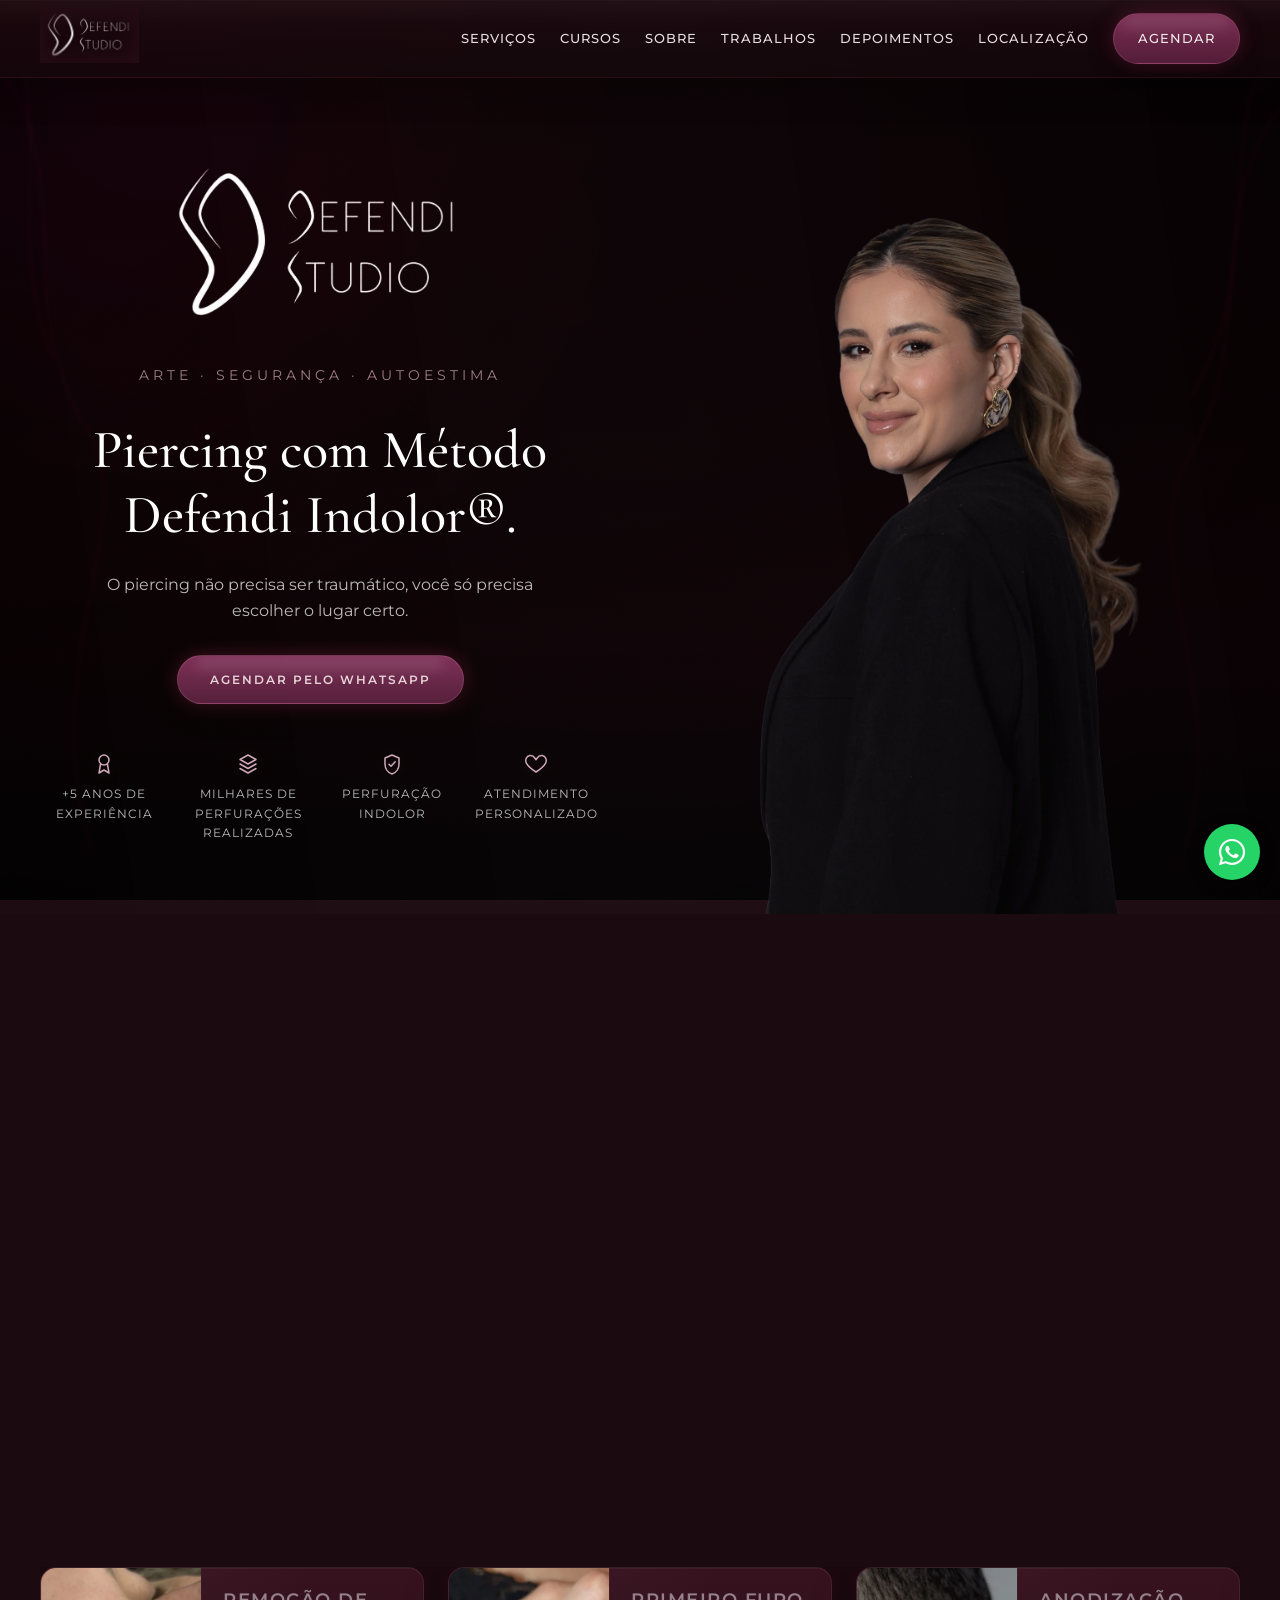
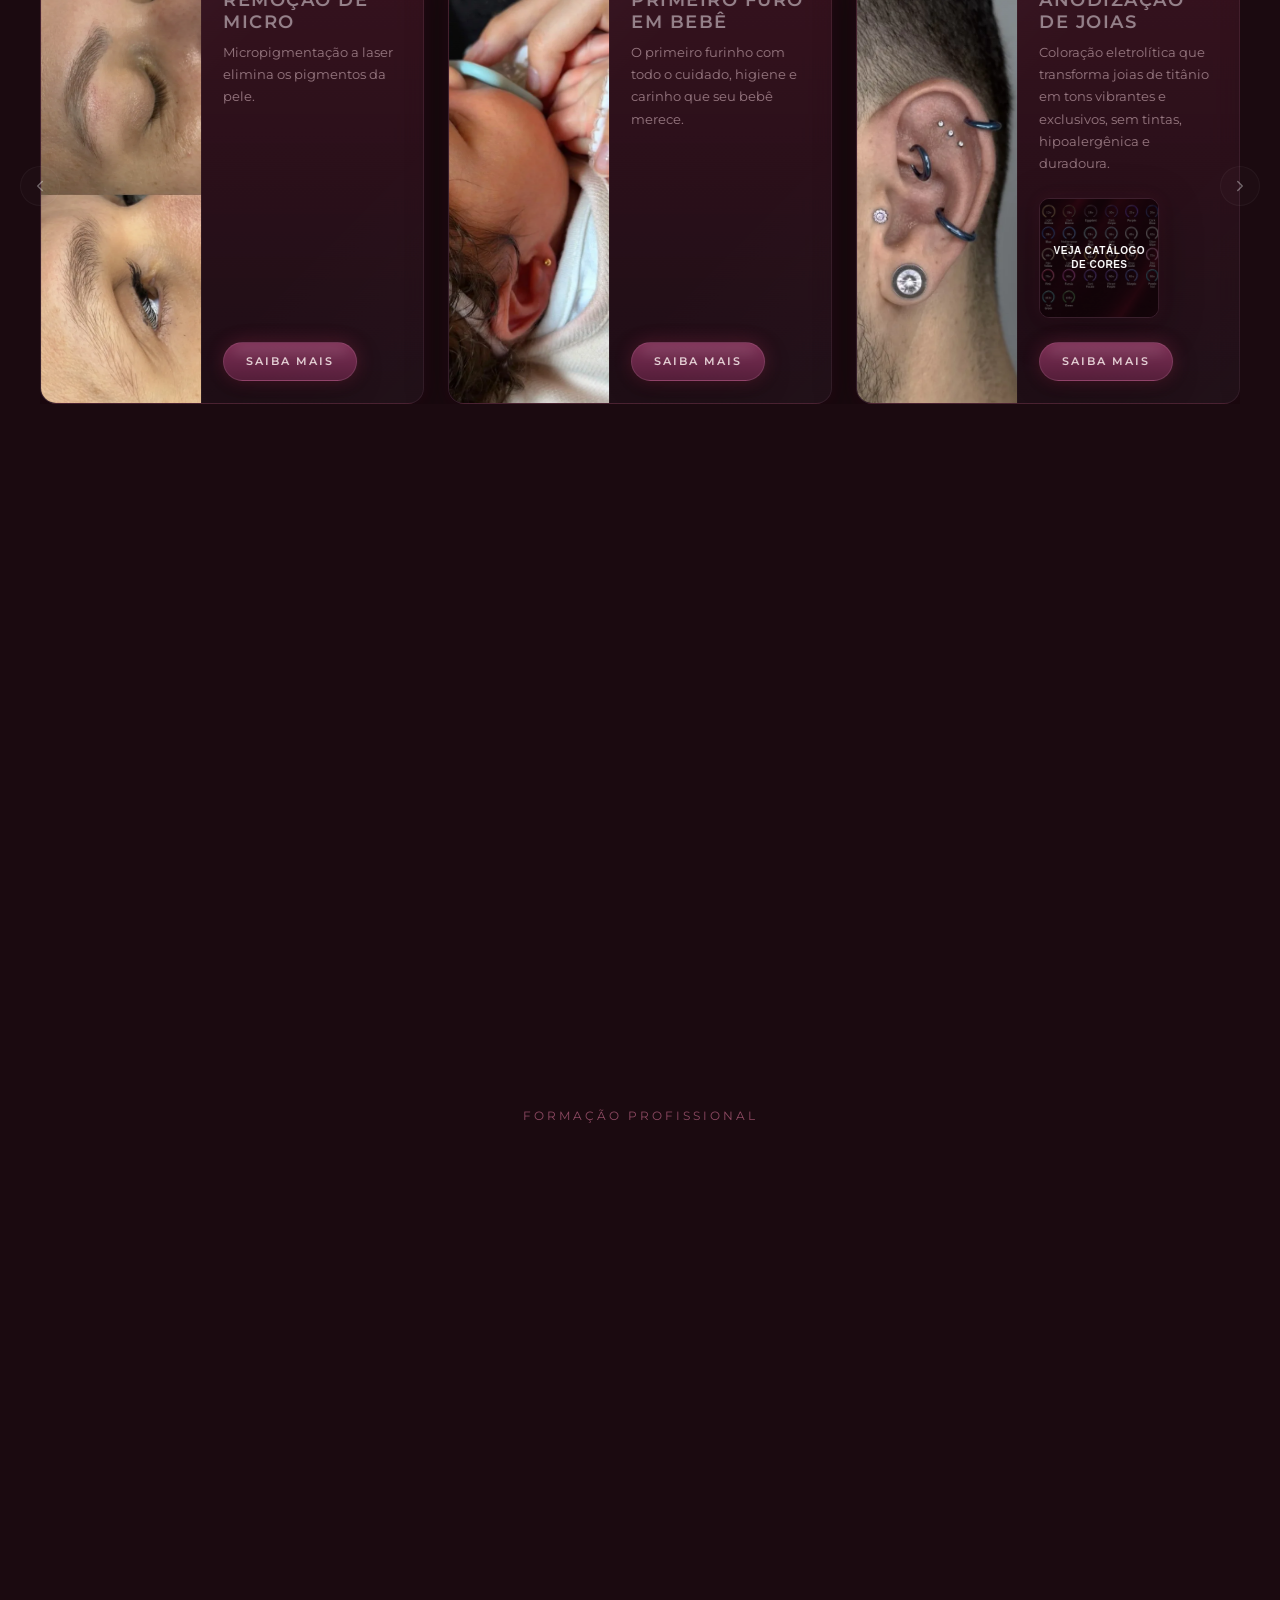
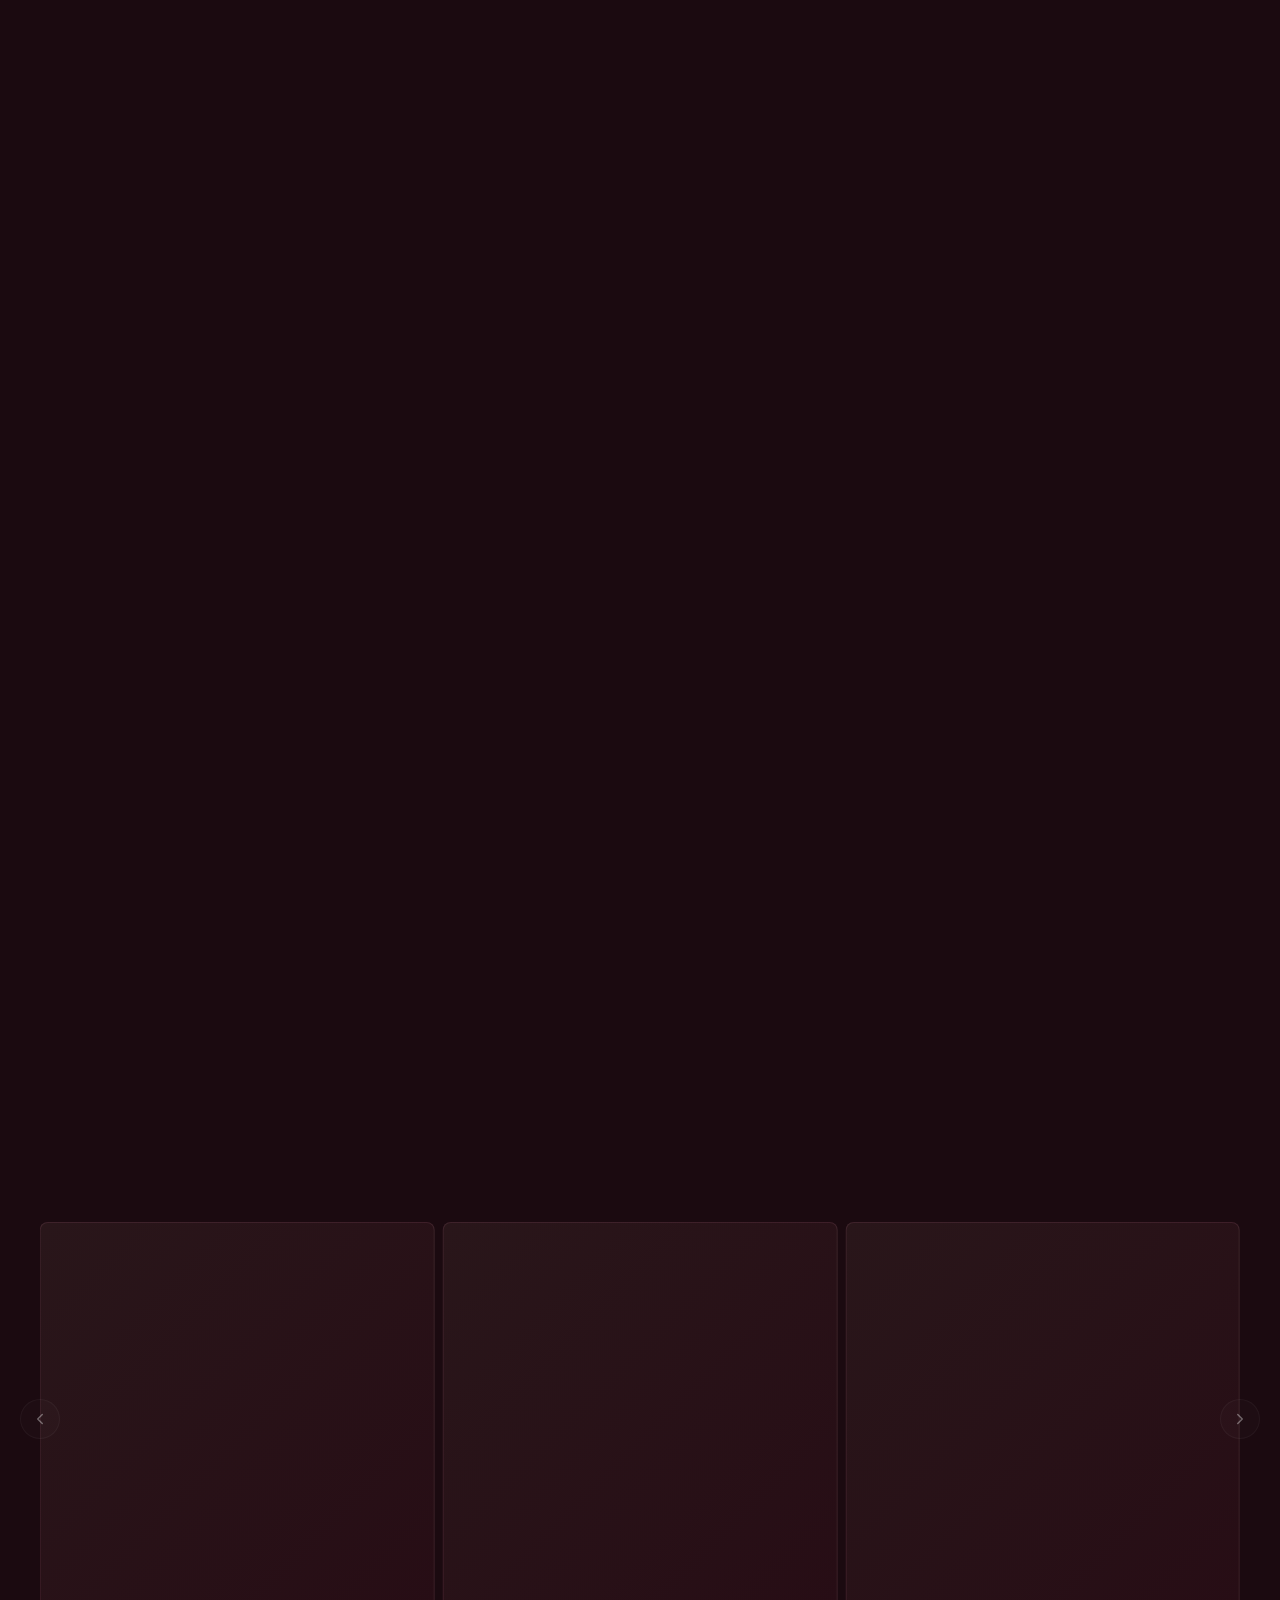
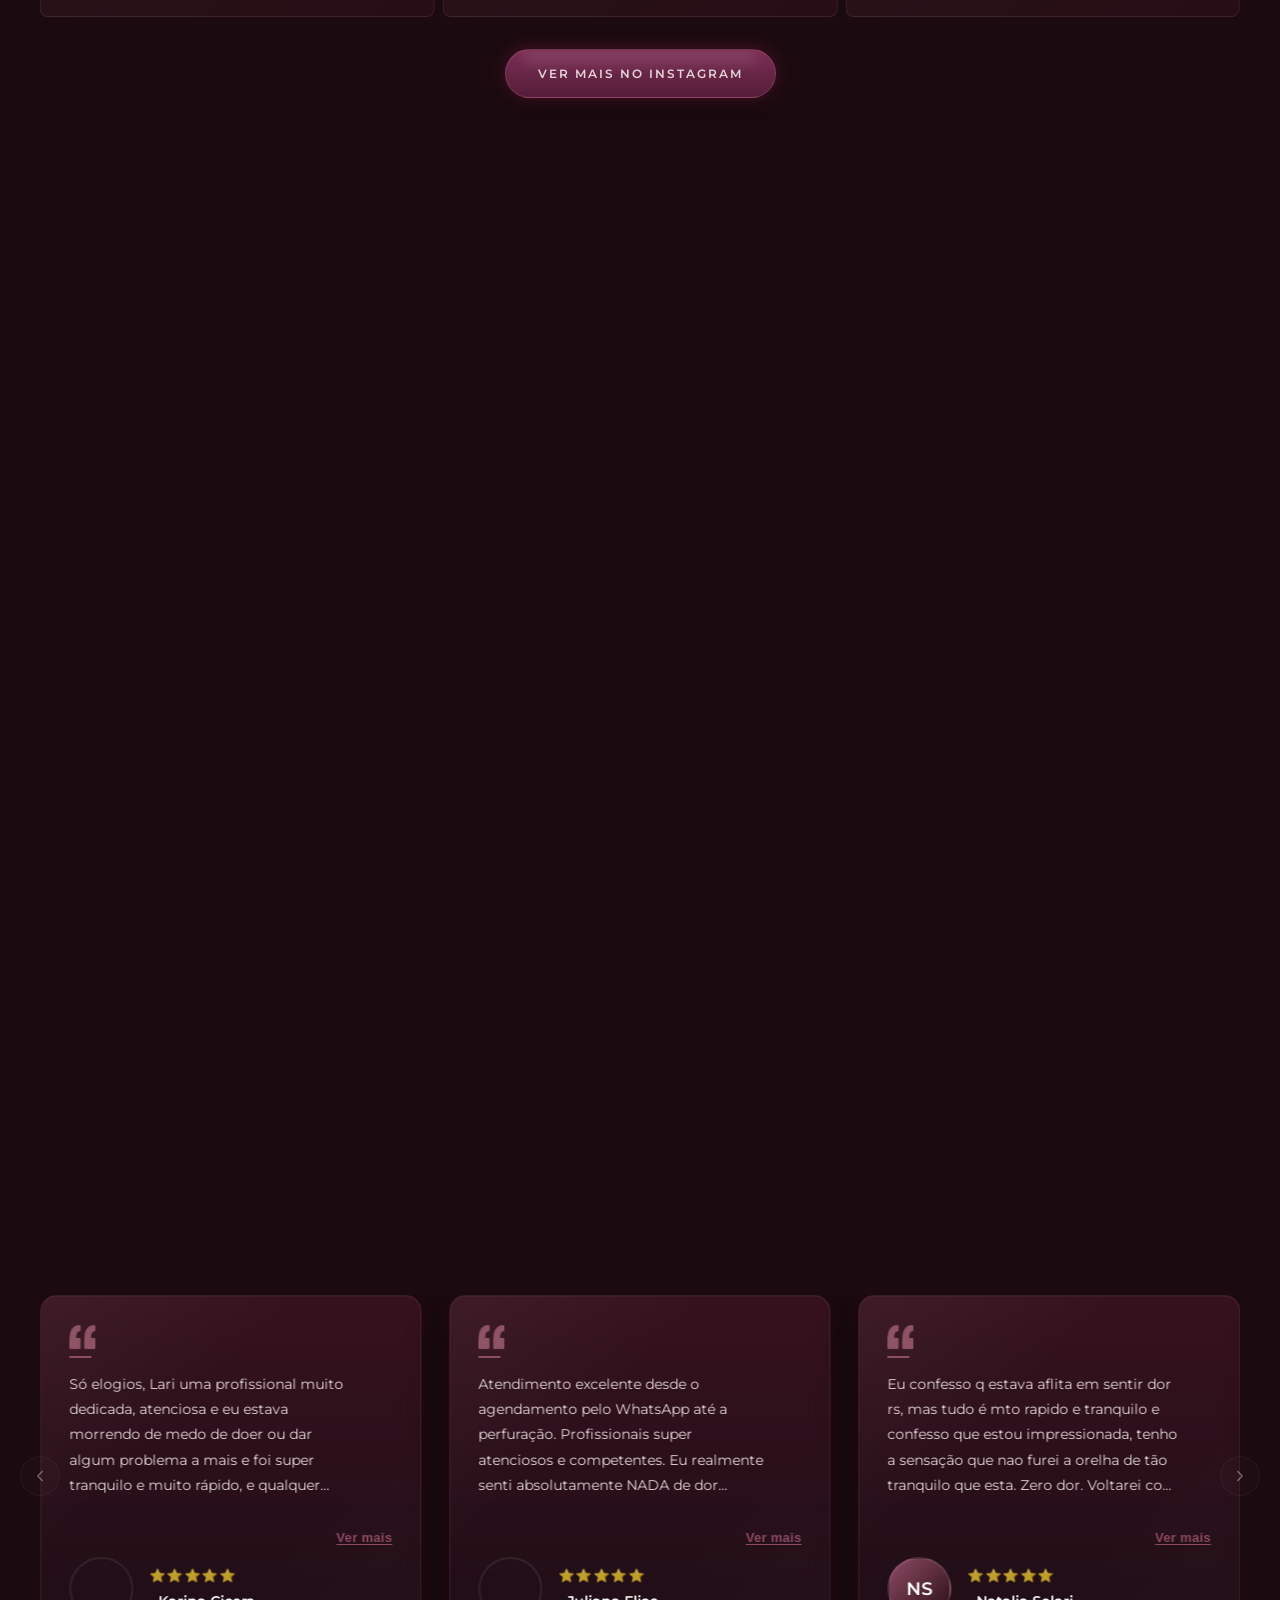
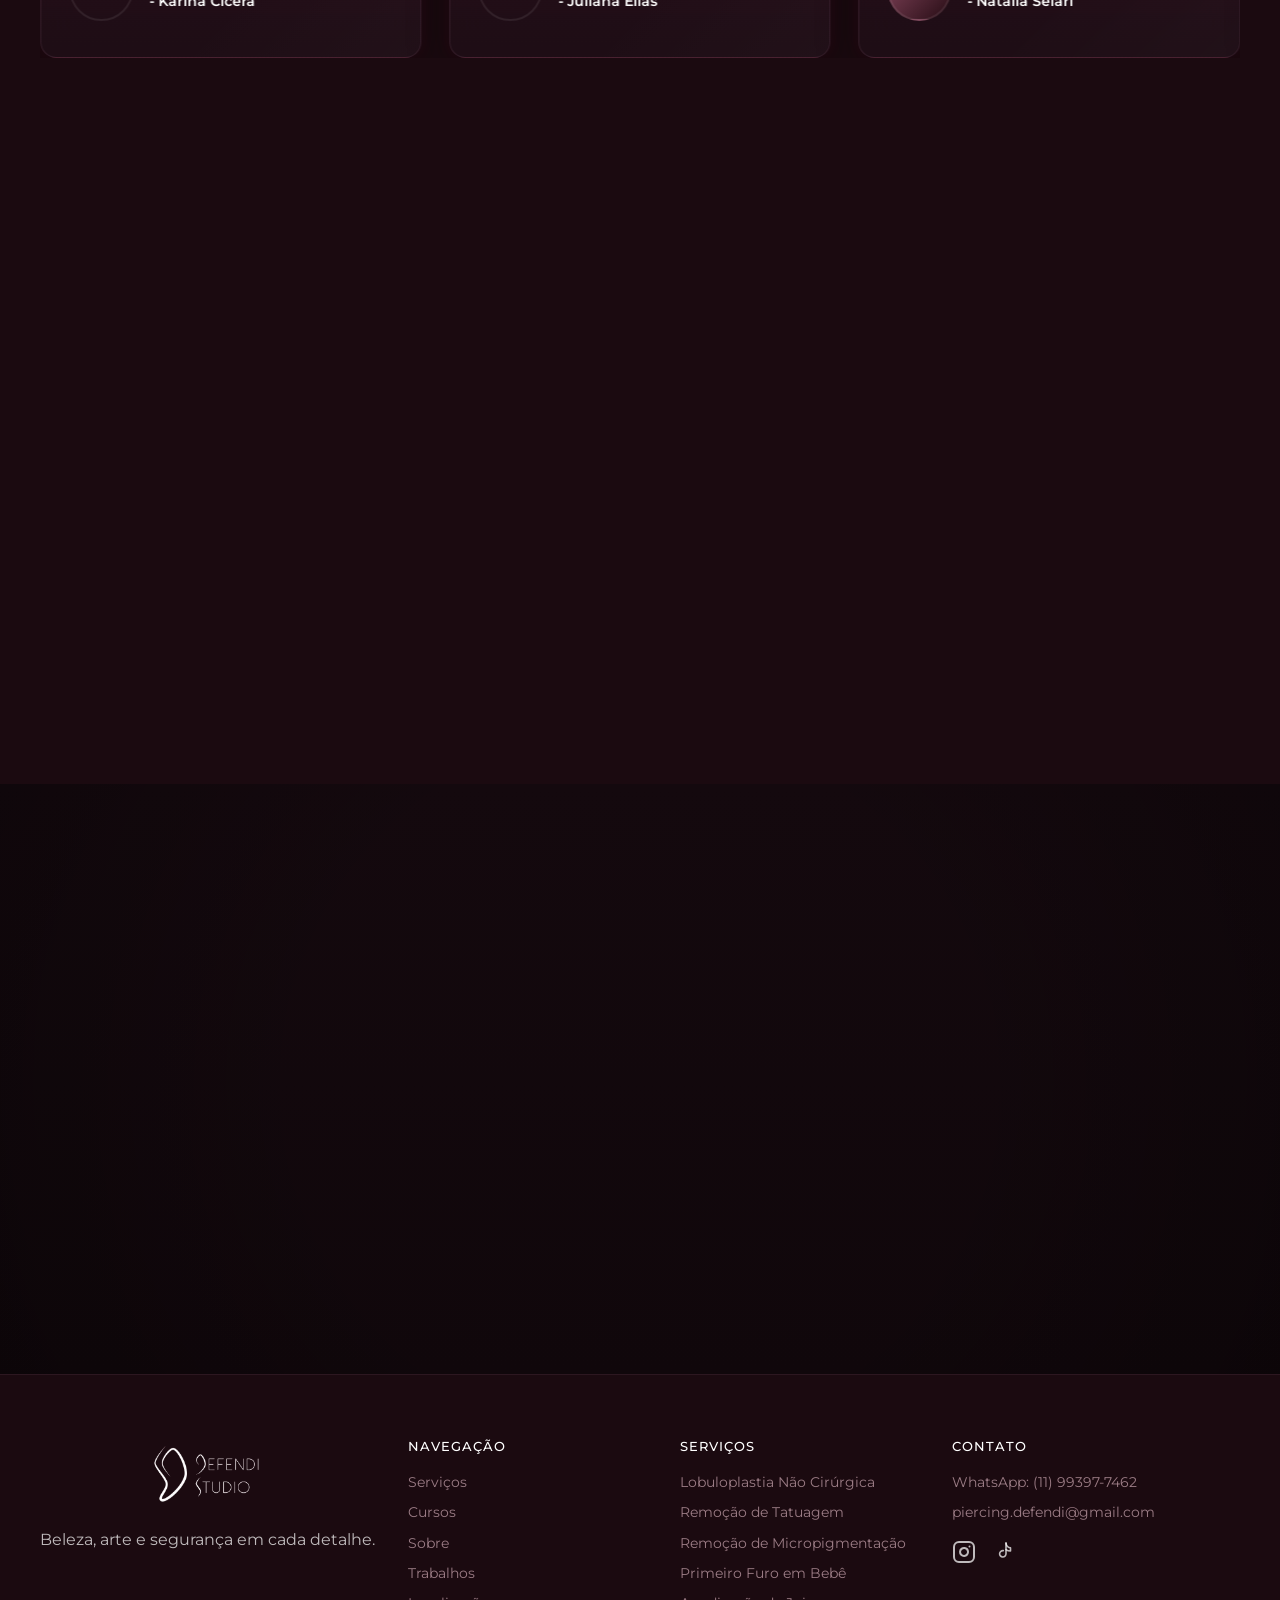
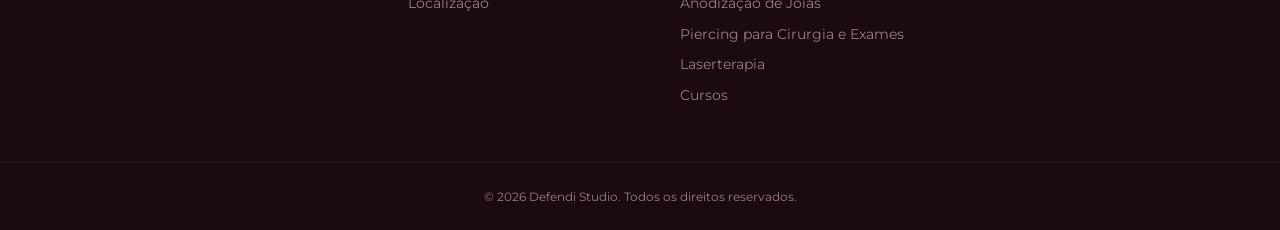
==== commit 63523536: "Reforça SEO técnico: OG image absoluta, dados estruturados e prioridade de carregamento - Corrige og" ====
--- a/index.html
+++ b/index.html
@@ -10,30 +10,37 @@
   <link rel="icon" type="image/png" sizes="16x16" href="img/favicon-16.png">
   <link rel="apple-touch-icon" sizes="180x180" href="img/favicon-180.png">
 
+  <meta name="theme-color" content="#1B0A10">
+  <meta name="robots" content="index, follow">
+
   <meta property="og:type" content="website">
   <meta property="og:locale" content="pt_BR">
   <meta property="og:title" content="Defendi Studio · Piercing com técnica, segurança e joias premium">
   <meta property="og:description" content="Estúdio de piercing em São Paulo. Método indolor, cicatrização rápida e joias de altíssimo nível. Agende pelo WhatsApp.">
-  <meta property="og:image" content="img/Larissa Defendi3.png">
+  <meta property="og:image" content="https://studio.defendipiercing.com.br/img/og-image.jpg">
+  <meta property="og:image:width" content="1200">
+  <meta property="og:image:height" content="630">
+  <meta property="og:image:type" content="image/jpeg">
   <meta property="og:url" content="https://studio.defendipiercing.com.br/">
   <meta property="og:site_name" content="Defendi Studio">
 
   <meta name="twitter:card" content="summary_large_image">
   <meta name="twitter:title" content="Defendi Studio · Piercing com técnica, segurança e joias premium">
   <meta name="twitter:description" content="Estúdio de piercing em São Paulo. Método indolor, cicatrização rápida e joias de altíssimo nível. Agende pelo WhatsApp.">
-  <meta name="twitter:image" content="img/Larissa Defendi3.png">
+  <meta name="twitter:image" content="https://studio.defendipiercing.com.br/img/og-image.jpg">
 
   <link rel="preconnect" href="https://fonts.googleapis.com">
   <link rel="preconnect" href="https://fonts.gstatic.com" crossorigin>
   <link href="https://fonts.googleapis.com/css2?family=Cormorant+Garamond:wght@400;500;600&family=Montserrat:wght@400;500;600&display=swap" rel="stylesheet">
-  <link rel="stylesheet" href="css/style.css?v=19">
+  <link rel="stylesheet" href="css/style.css?v=20">
   <link rel="stylesheet" href="css/background.css">
   <script type="application/ld+json">
   {
     "@context": "https://schema.org",
     "@type": "BeautySalon",
     "name": "Defendi Studio",
-    "image": "img/Larissa Defendi3.png",
+    "image": "https://studio.defendipiercing.com.br/img/og-image.jpg",
+    "logo": "https://studio.defendipiercing.com.br/img/favicon-180.png",
     "telephone": "+5511993977462",
     "email": "piercing.defendi@gmail.com",
     "url": "https://studio.defendipiercing.com.br/",
@@ -48,7 +55,45 @@
     "sameAs": [
       "https://www.instagram.com/defendi.larissa",
       "https://www.tiktok.com/@defendipiercing"
-    ]
+    ],
+    "aggregateRating": {
+      "@type": "AggregateRating",
+      "ratingValue": "5.0",
+      "reviewCount": "10"
+    },
+    "review": [
+      {
+        "@type": "Review",
+        "author": { "@type": "Person", "name": "Ana Paula Morato" },
+        "reviewRating": { "@type": "Rating", "ratingValue": "5" },
+        "reviewBody": "Adorei o atendimento da equipe da Lari! Desde o primeiro atendimento pelo whatsapp até o dia da perfuração! Foi um experiência incrível, eu indico de olhos fechados!"
+      },
+      {
+        "@type": "Review",
+        "author": { "@type": "Person", "name": "Tatiana Lamas" },
+        "reviewRating": { "@type": "Rating", "ratingValue": "5" },
+        "reviewBody": "Excelente experiência no Defendi Studio! A técnica promete zero dor e cumpre! São muito atenciosas, meus novos furos estão, finalmente, restaurados e bem posicionados."
+      },
+      {
+        "@type": "Review",
+        "author": { "@type": "Person", "name": "Karina Cicera" },
+        "reviewRating": { "@type": "Rating", "ratingValue": "5" },
+        "reviewBody": "Só elogios, Lari uma profissional muito dedicada, atenciosa. Do atendimento em whatsapp até o presencial foi perfeito em tudo."
+      }
+    ],
+    "hasOfferCatalog": {
+      "@type": "OfferCatalog",
+      "name": "Serviços",
+      "itemListElement": [
+        { "@type": "Offer", "itemOffered": { "@type": "Service", "name": "Lobuloplastia Não Cirúrgica" } },
+        { "@type": "Offer", "itemOffered": { "@type": "Service", "name": "Remoção de Tatuagem" } },
+        { "@type": "Offer", "itemOffered": { "@type": "Service", "name": "Remoção de Micropigmentação" } },
+        { "@type": "Offer", "itemOffered": { "@type": "Service", "name": "Primeiro Furo em Bebê" } },
+        { "@type": "Offer", "itemOffered": { "@type": "Service", "name": "Anodização de Joias" } },
+        { "@type": "Offer", "itemOffered": { "@type": "Service", "name": "Piercing para Cirurgia e Exames" } },
+        { "@type": "Offer", "itemOffered": { "@type": "Service", "name": "Laserterapia" } }
+      ]
+    }
   }
   </script>
 </head>
@@ -123,7 +168,7 @@
         </div>
       </div>
       <div class="hero-photo">
-        <img src="img/Larissa Defendi3.webp" alt="Larissa Defendi, proprietária da Defendi Studio">
+        <img src="img/Larissa Defendi3.webp" alt="Larissa Defendi, proprietária da Defendi Studio" fetchpriority="high">
       </div>
     </div>
   </section>
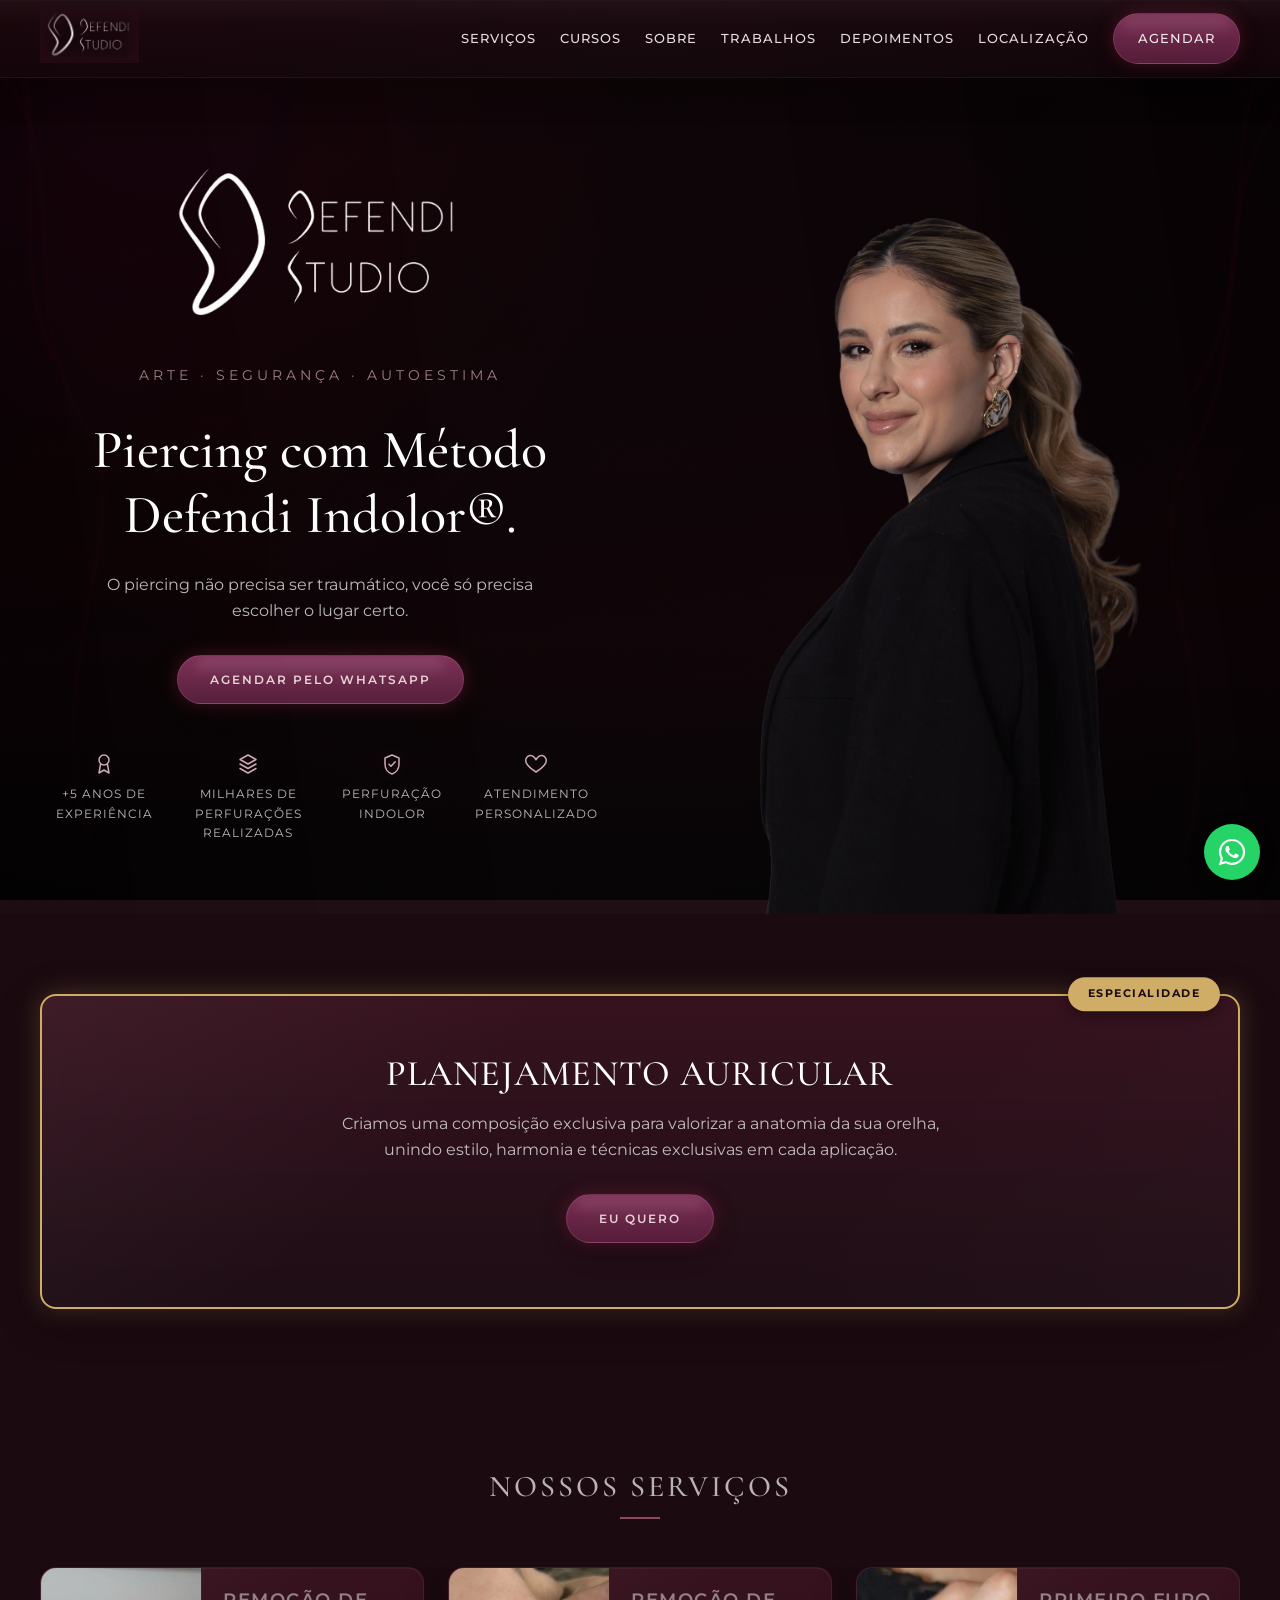
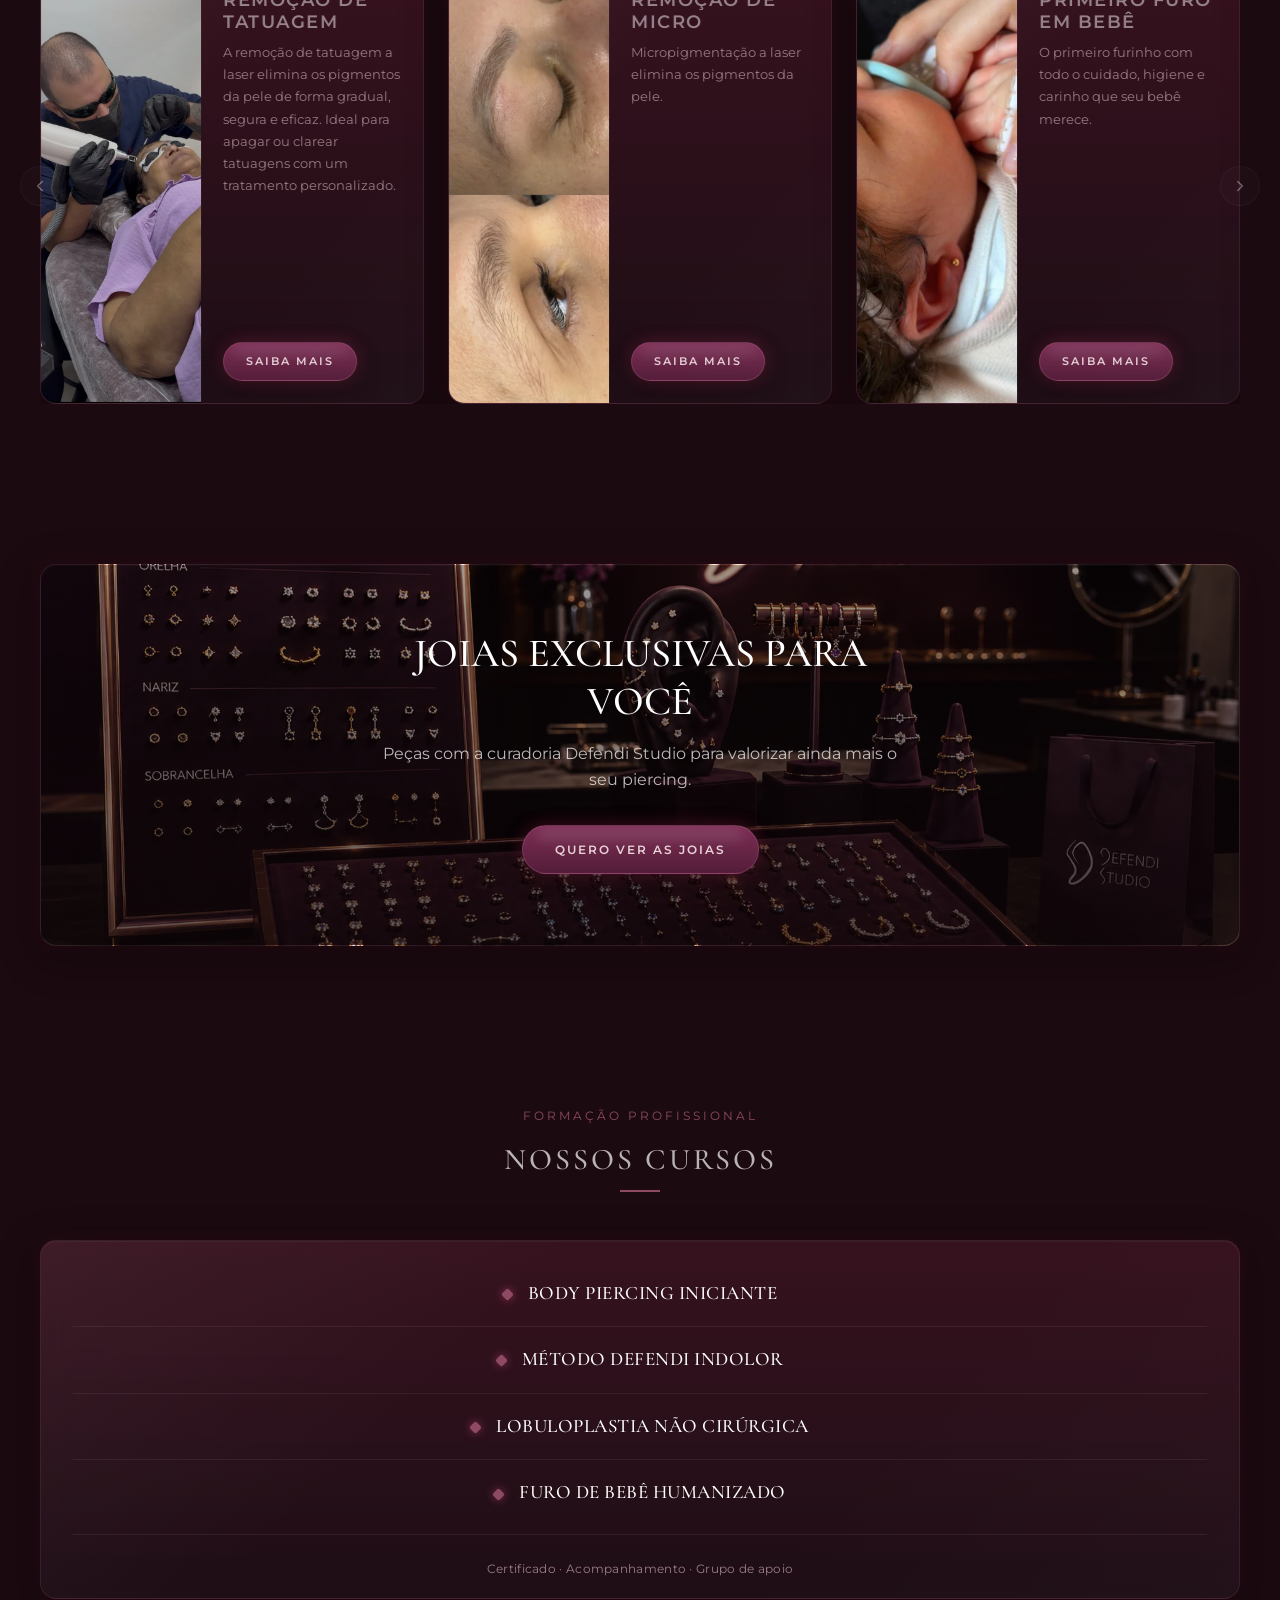
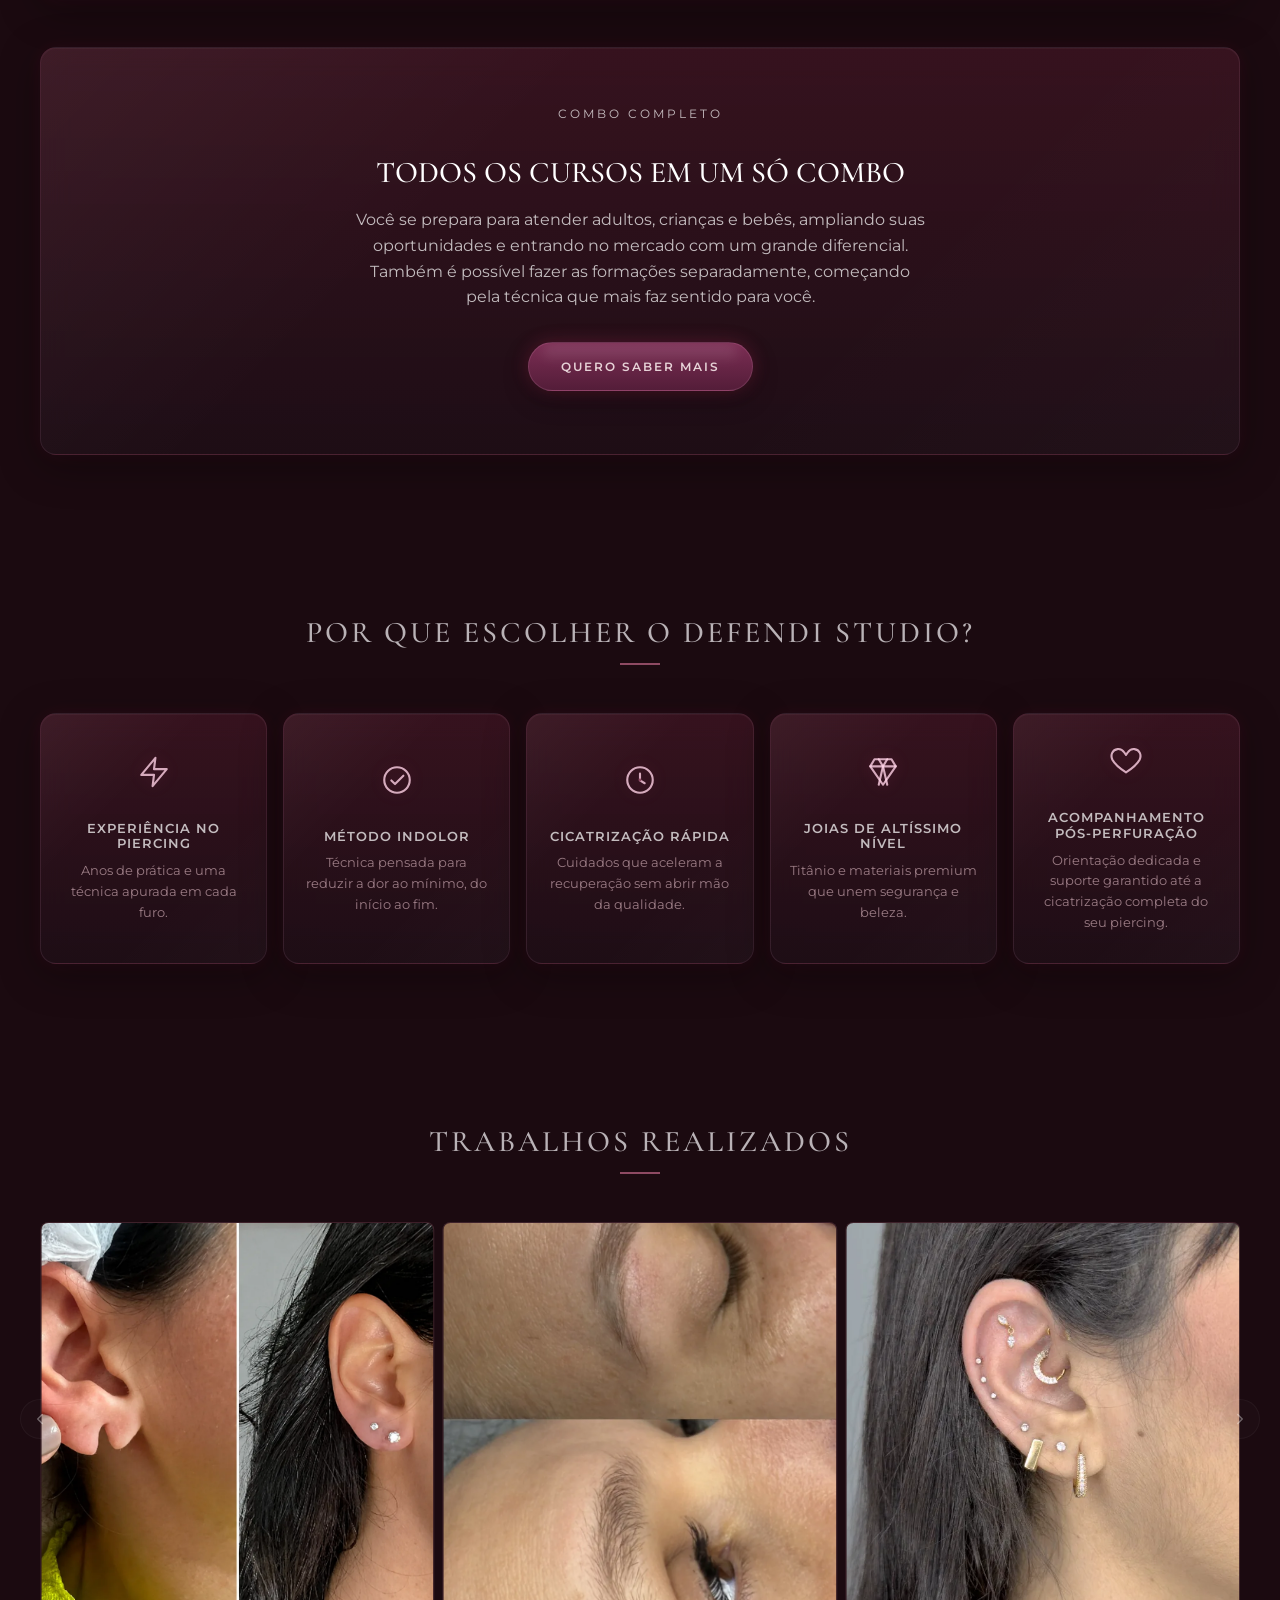
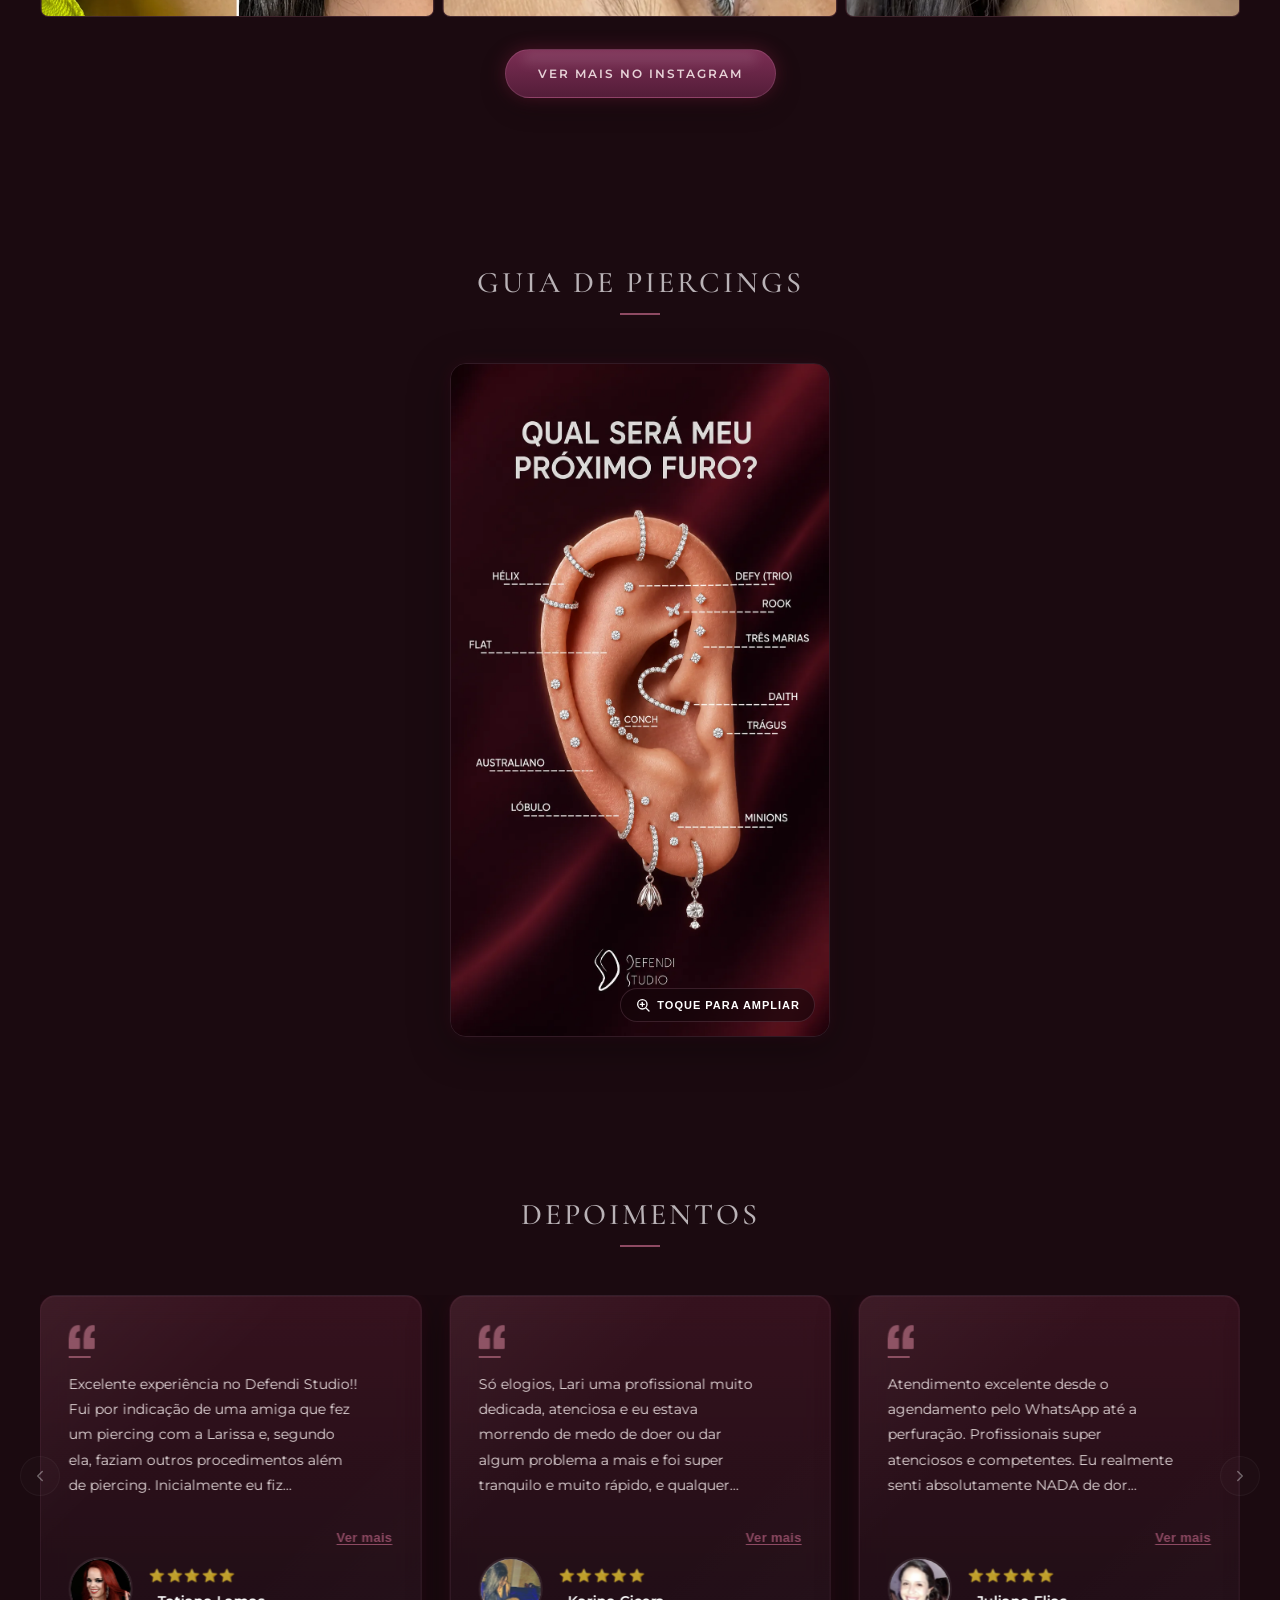
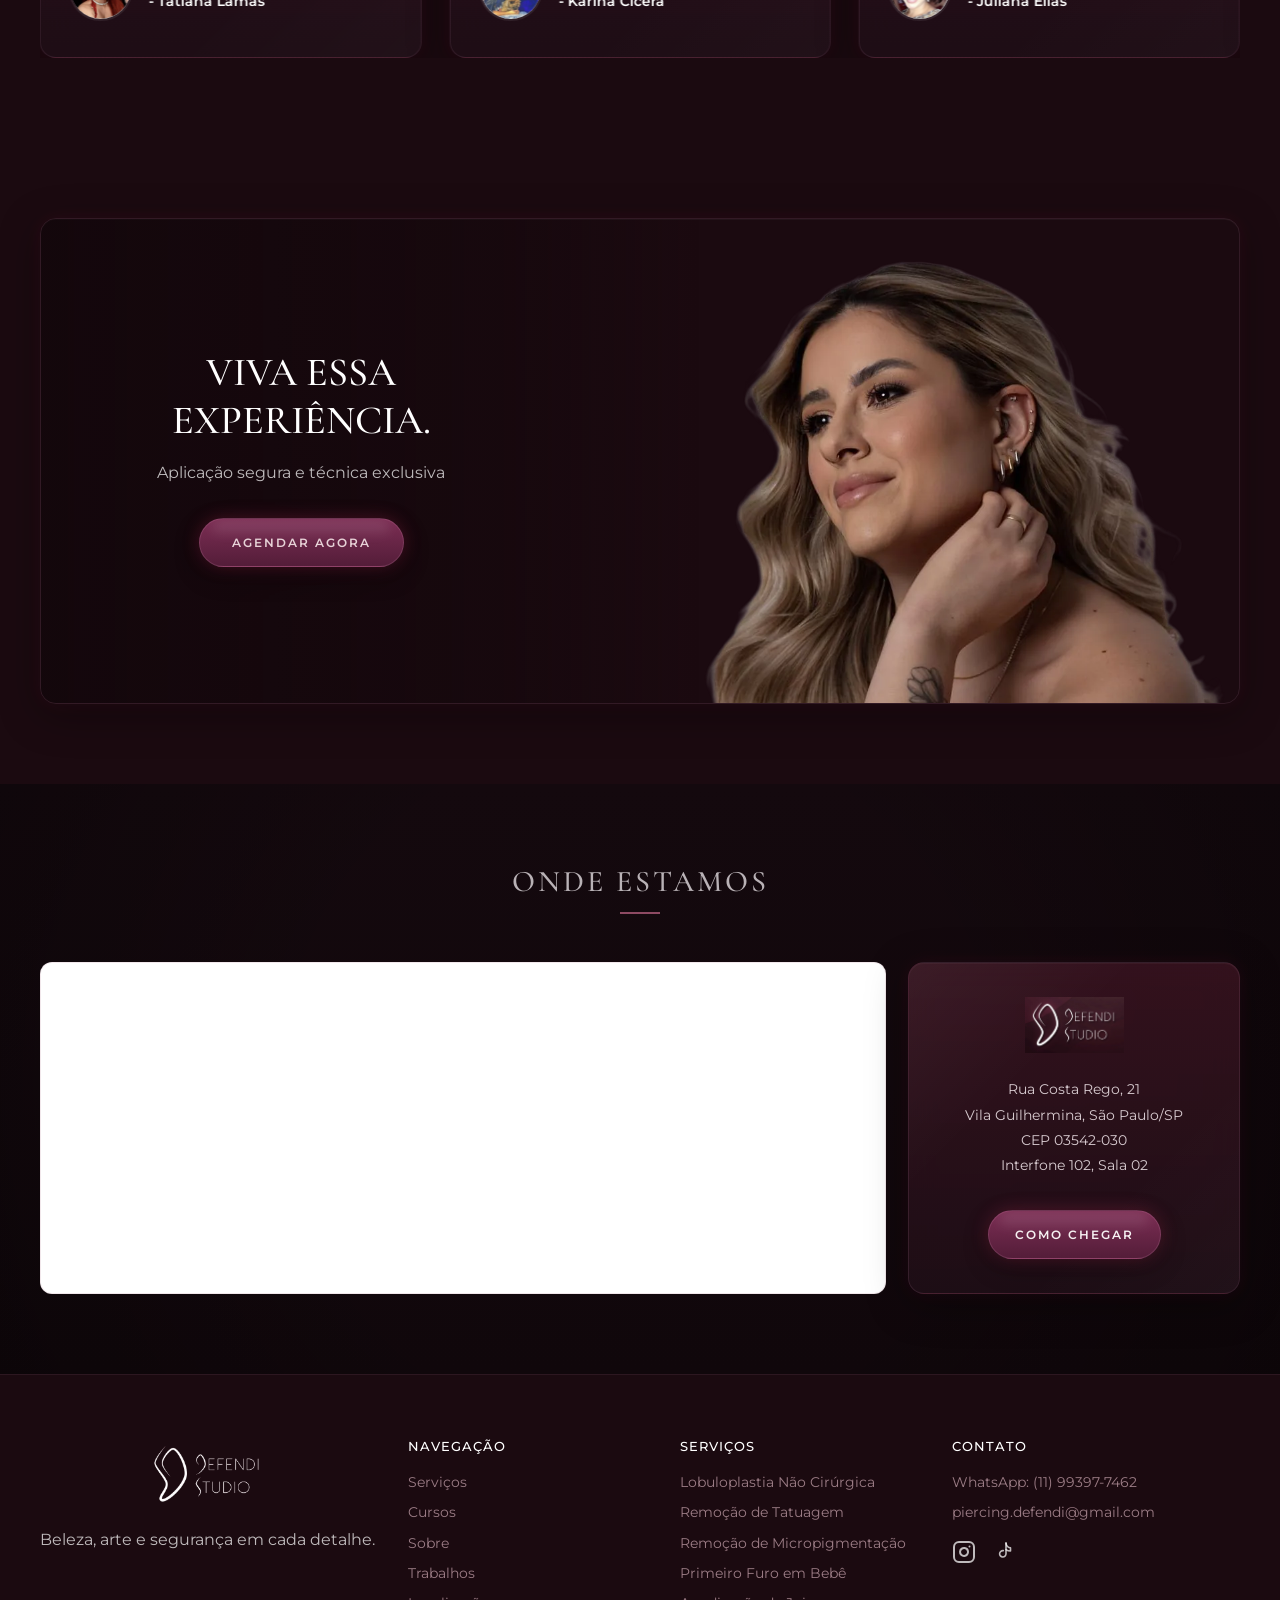
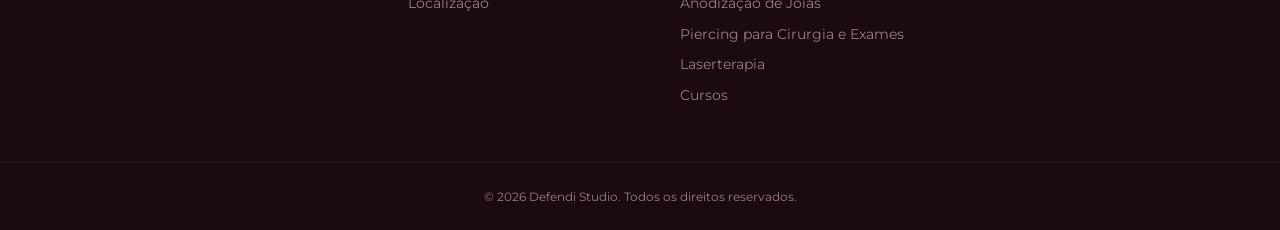
==== commit aea52456: "Adiciona 4 fotos de projetos auriculares (já em WebP) à galeria de Trabalhos Realizados" ====
--- a/index.html
+++ b/index.html
@@ -355,6 +355,10 @@
         <div class="gallery-item"><img src="img/trabalho-piercing-orelha.webp" alt="Trabalho realizado, piercings na orelha" loading="lazy"></div>
         <div class="gallery-item"><img src="img/trabalho-lobuloplastia.webp" alt="Trabalho realizado, lobuloplastia, antes e depois" loading="lazy"></div>
         <div class="gallery-item"><img src="img/trabalho-furo-bebe.webp" alt="Trabalho realizado, primeiro furo em bebê" loading="lazy"></div>
+        <div class="gallery-item"><img src="img/trabalho-projeto-auricular-1.webp" alt="Trabalho realizado, projeto auricular com piercings na orelha" loading="lazy"></div>
+        <div class="gallery-item"><img src="img/trabalho-projeto-auricular-2.webp" alt="Trabalho realizado, projeto auricular com piercings na orelha" loading="lazy"></div>
+        <div class="gallery-item"><img src="img/trabalho-projeto-auricular-3.webp" alt="Trabalho realizado, projeto auricular com piercings na orelha" loading="lazy"></div>
+        <div class="gallery-item"><img src="img/trabalho-projeto-auricular-4.webp" alt="Trabalho realizado, projeto auricular com piercings na orelha" loading="lazy"></div>
           </div>
         </div>
         <button class="carousel-arrow carousel-next" aria-label="Próximo trabalho" type="button">
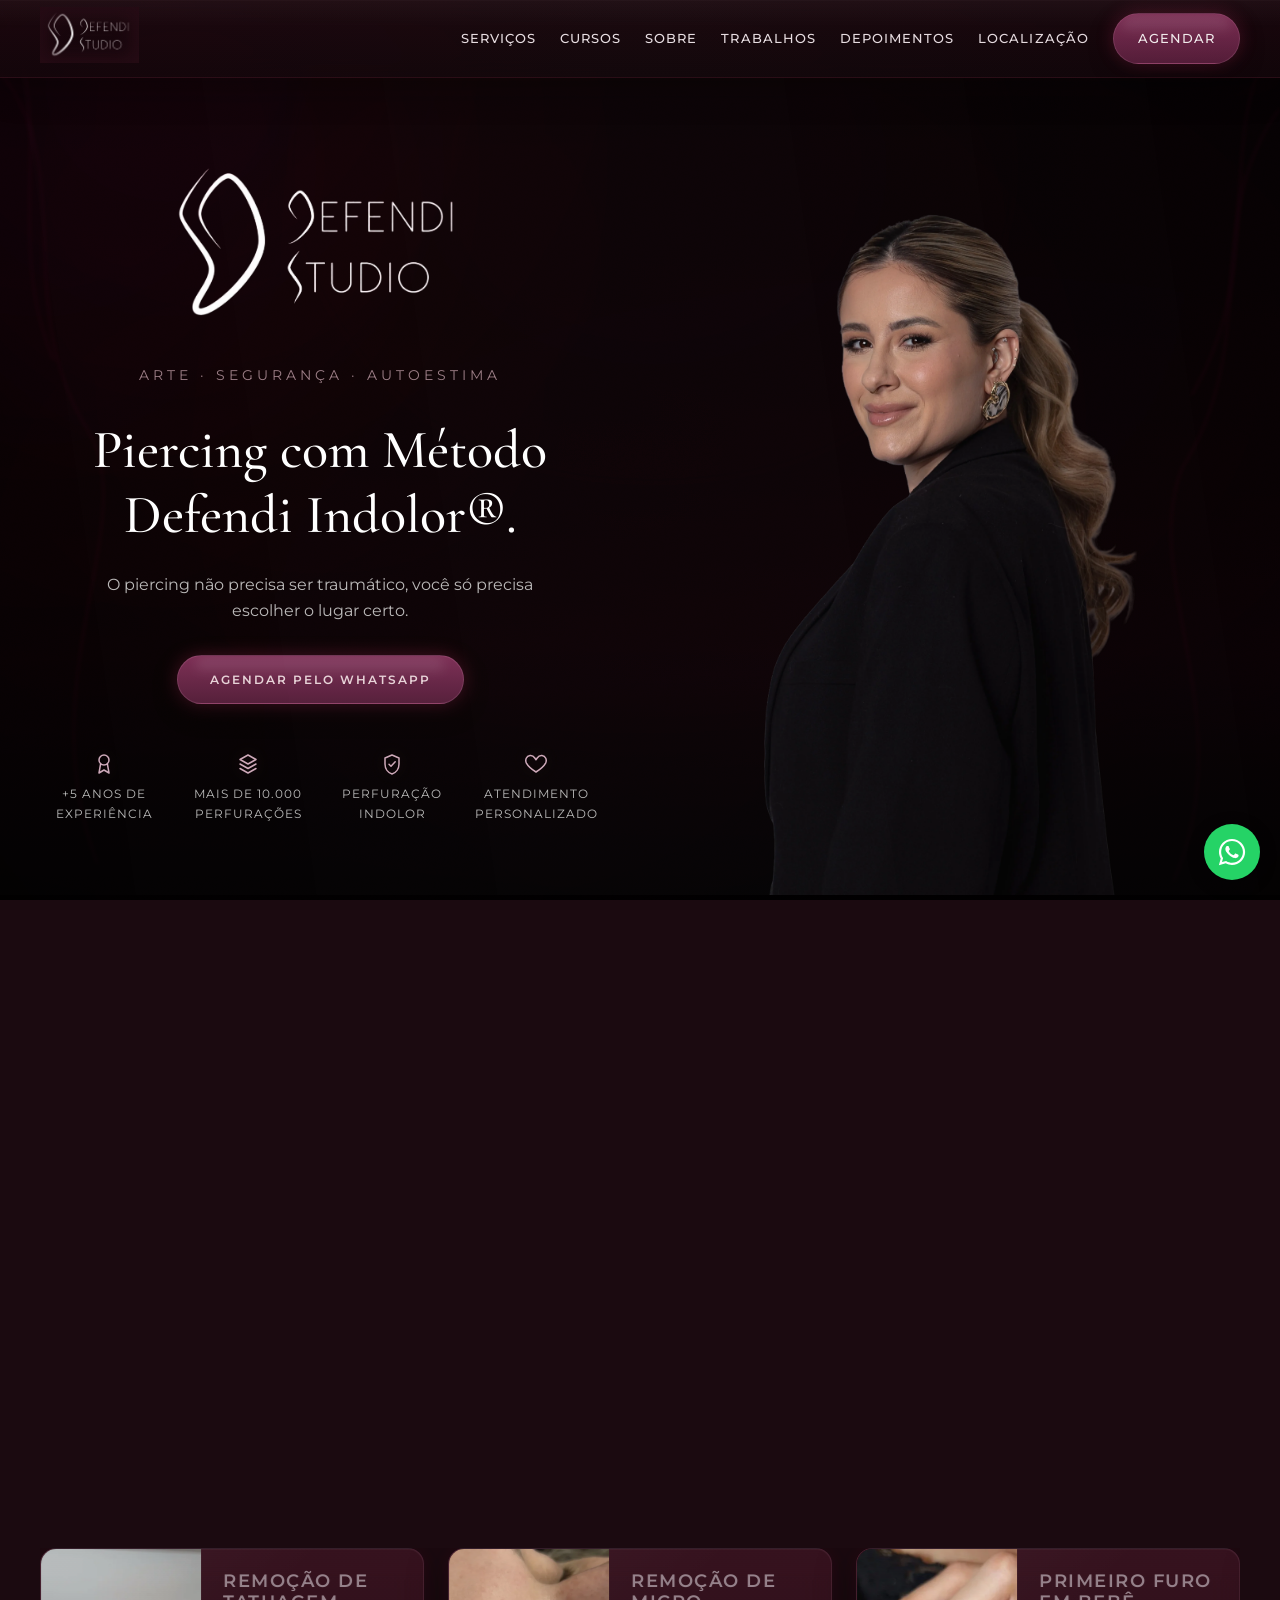
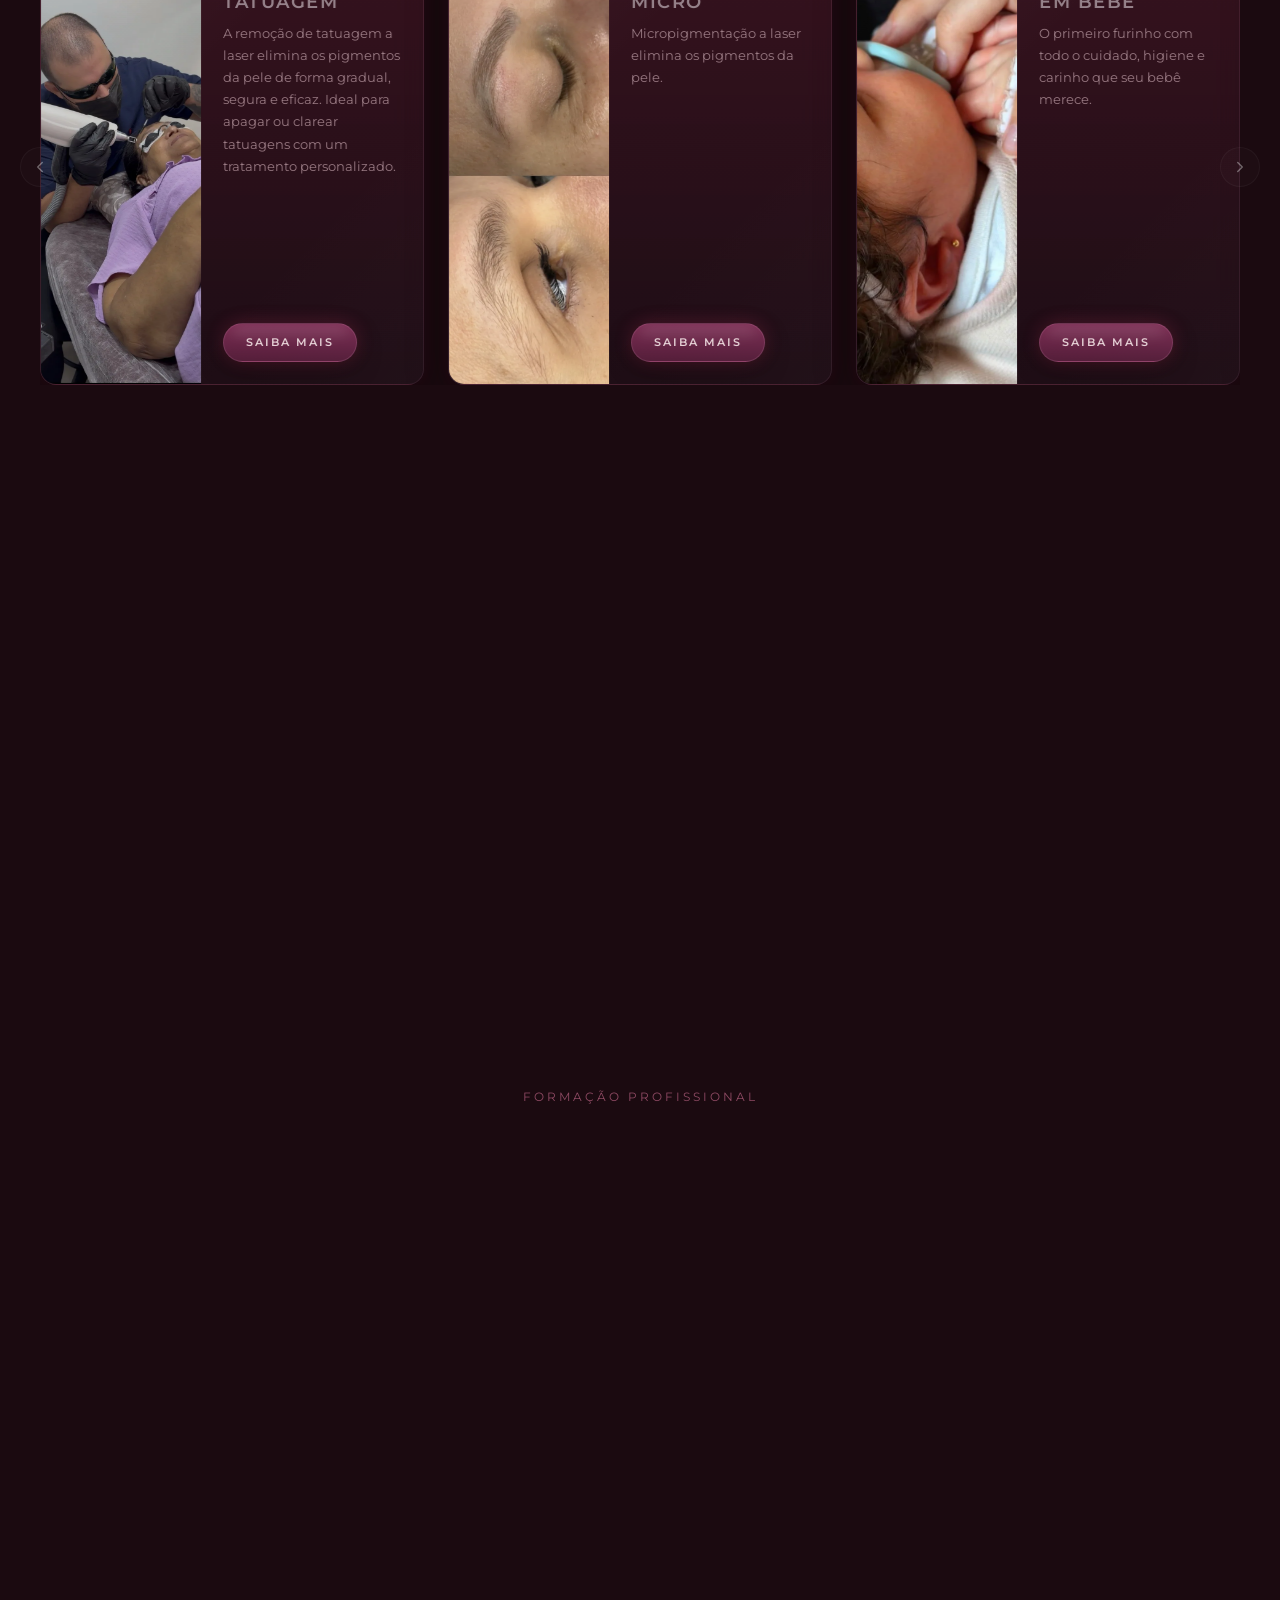
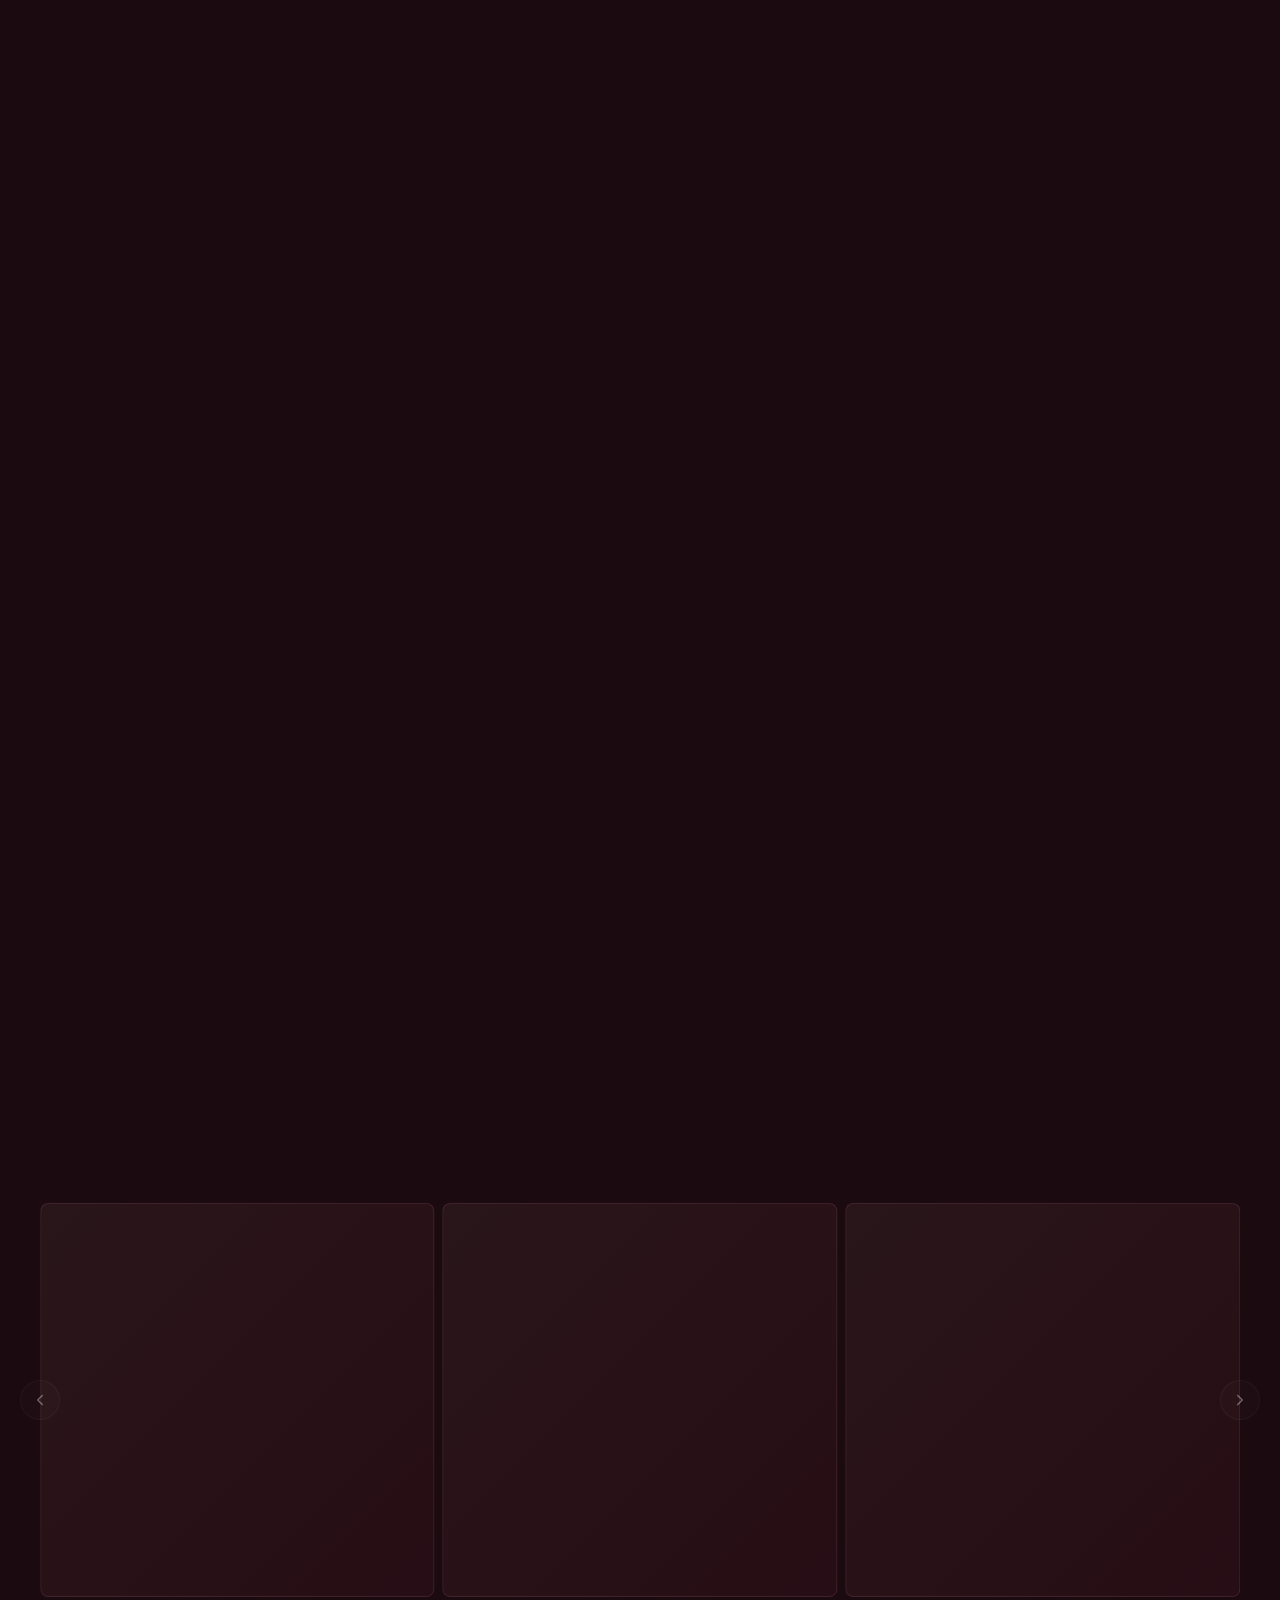
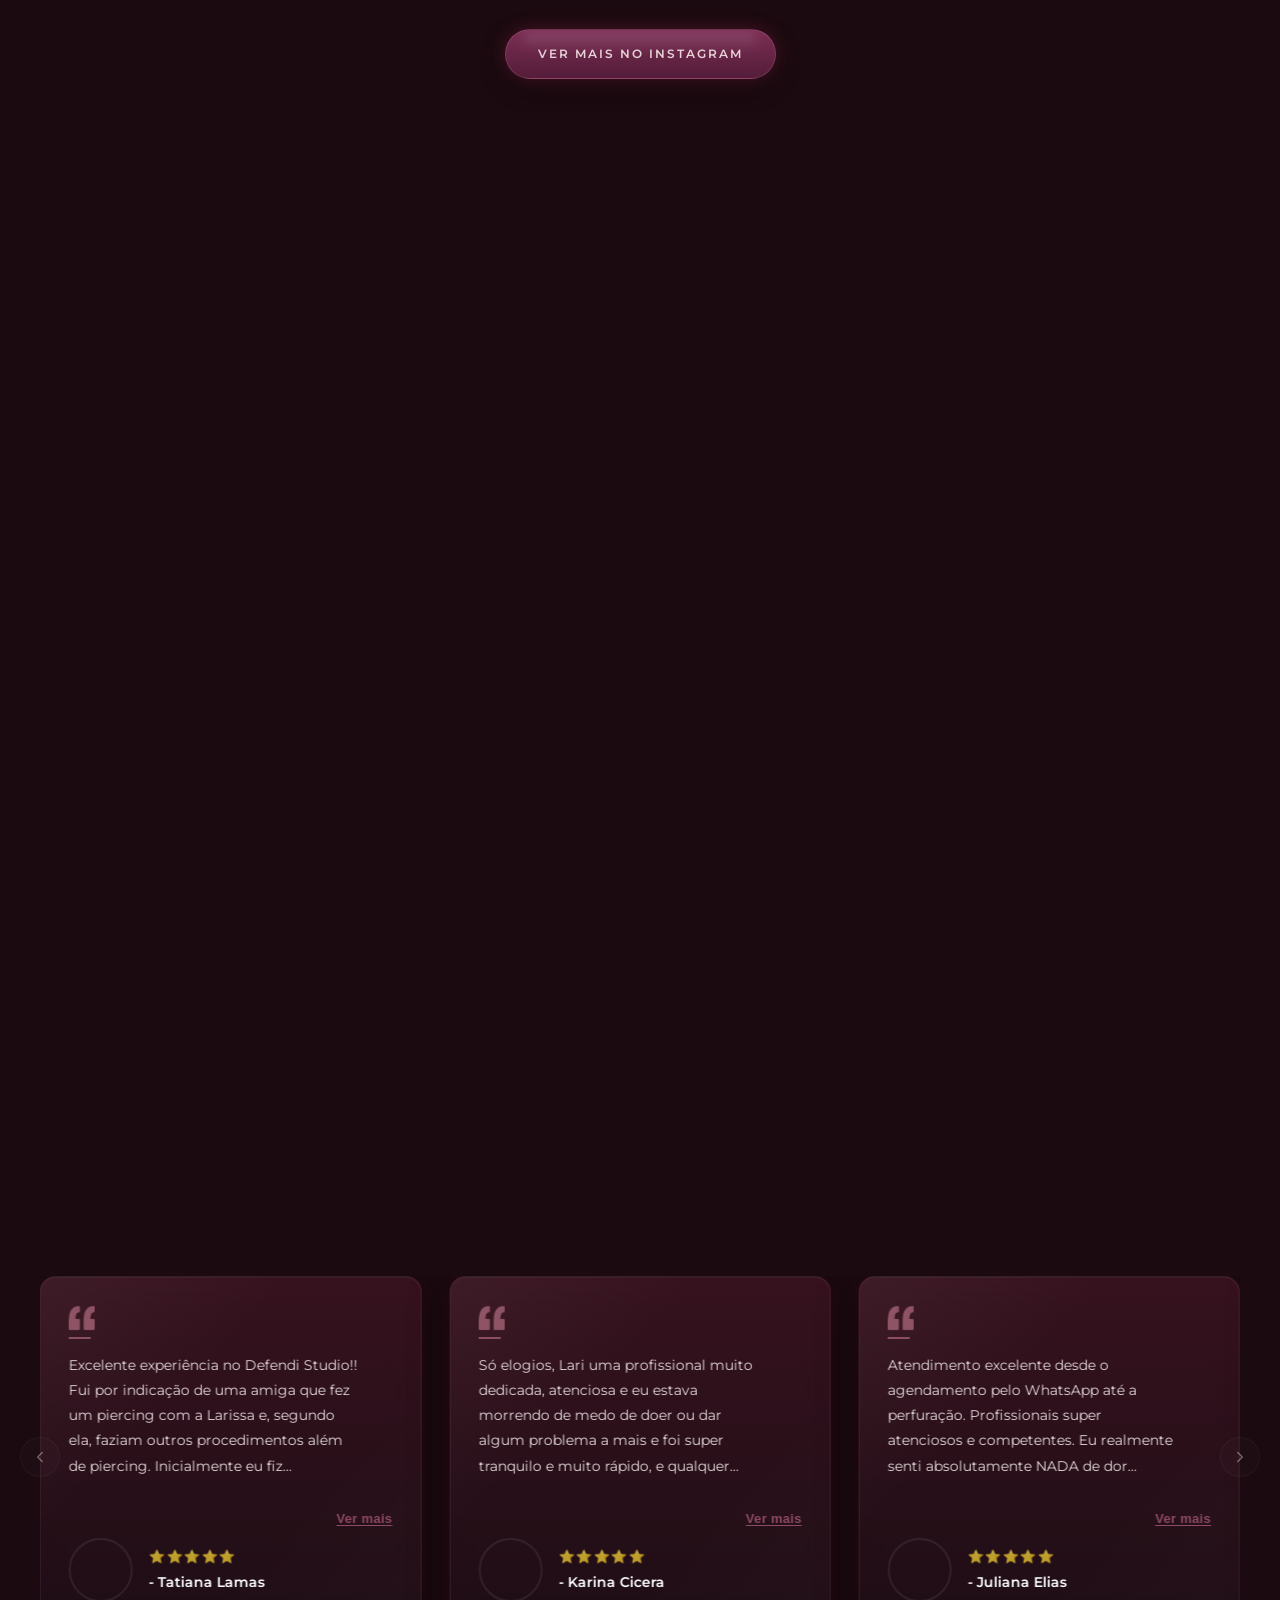
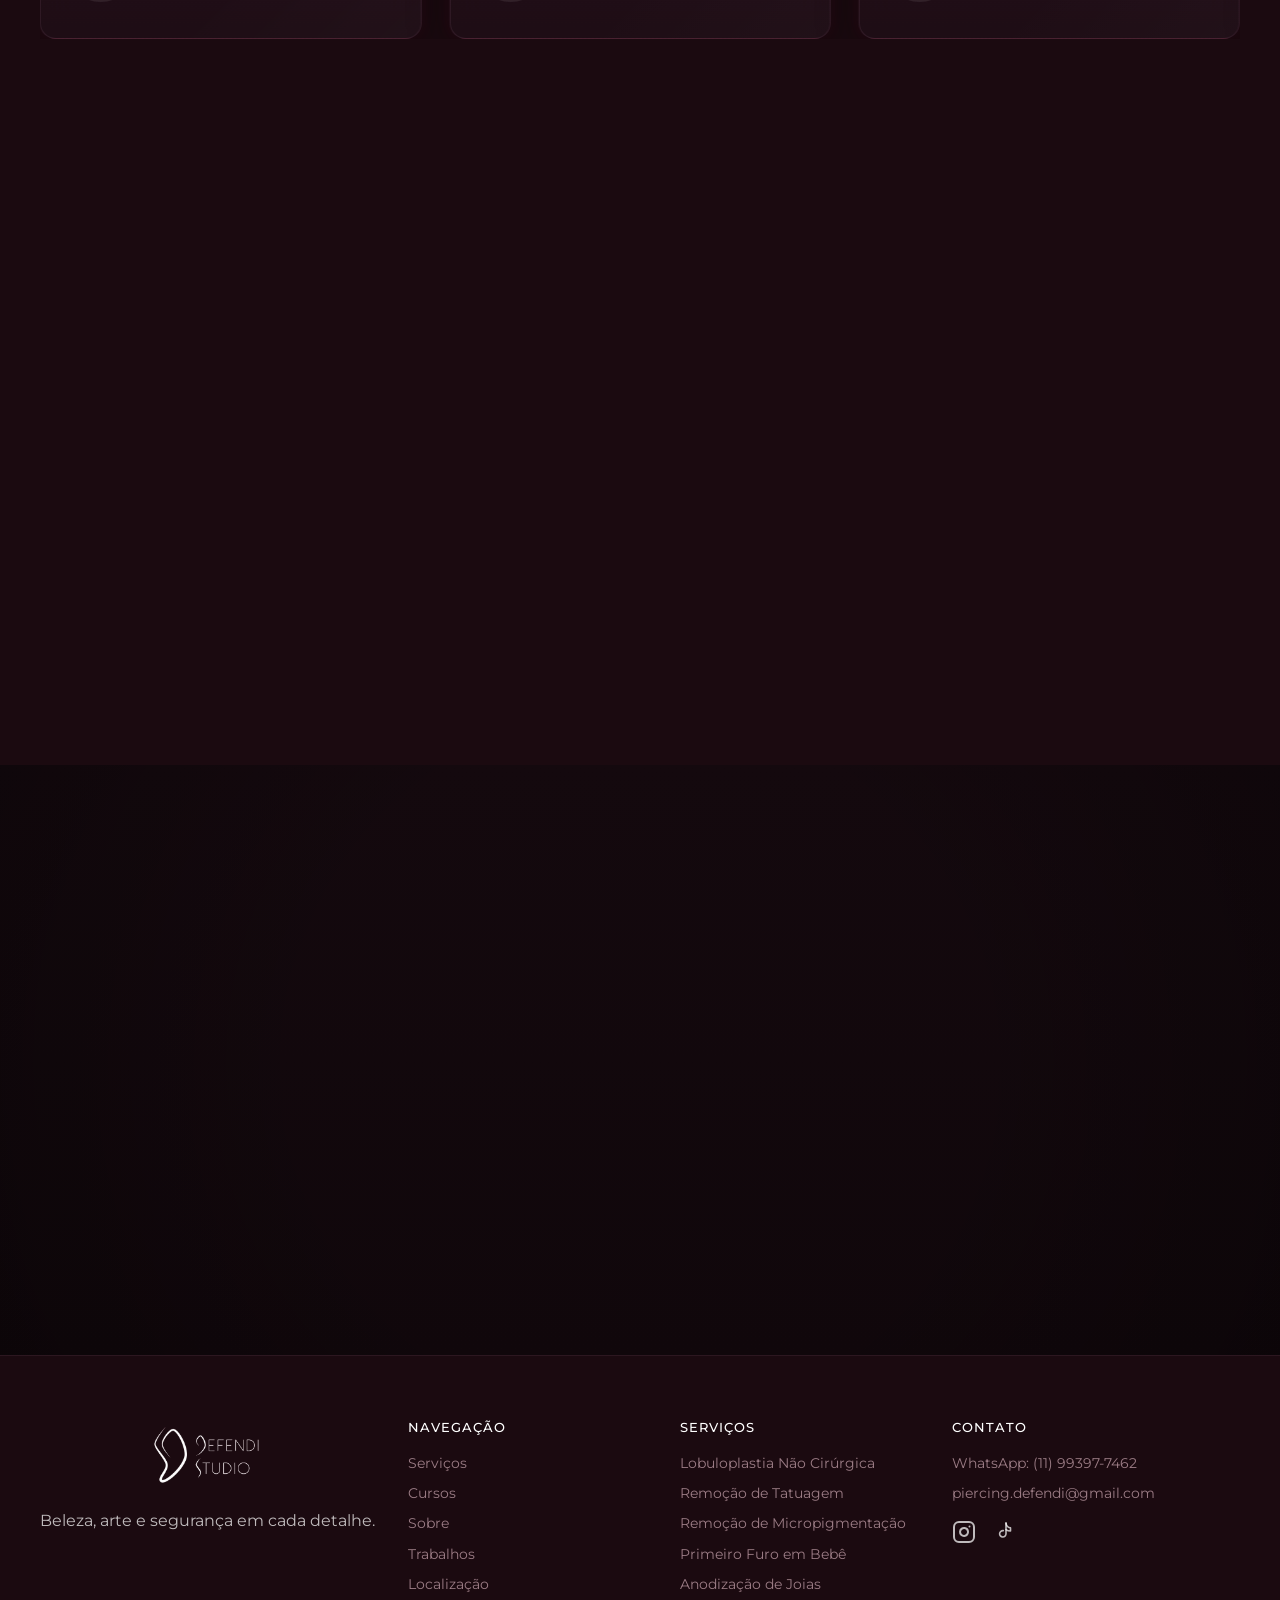
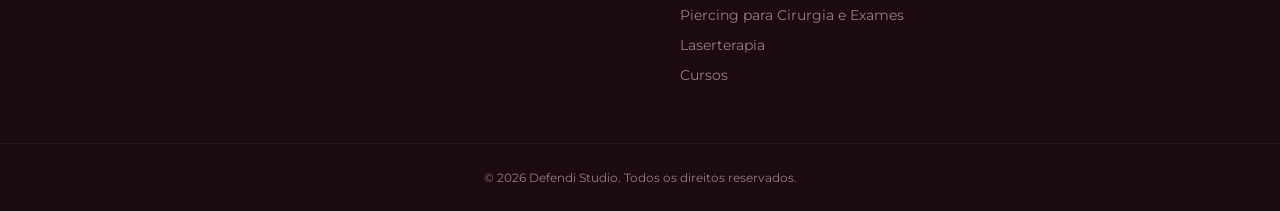
==== commit f493ef11: "Atualiza destaque do hero para "Mais de 10.000 perfurações"" ====
--- a/index.html
+++ b/index.html
@@ -155,7 +155,7 @@
           </div>
           <div class="feature">
             <svg width="24" height="24" viewBox="0 0 24 24" fill="none" stroke="var(--primary)" stroke-width="1.6" stroke-linecap="round" stroke-linejoin="round"><path d="M12 3l8 4.5-8 4.5-8-4.5L12 3z"></path><path d="M4 12l8 4.5 8-4.5"></path><path d="M4 16.5l8 4.5 8-4.5"></path></svg>
-            <span>Milhares de Perfurações Realizadas</span>
+            <span>Mais de 10.000 perfurações</span>
           </div>
           <div class="feature">
             <svg width="24" height="24" viewBox="0 0 24 24" fill="none" stroke="var(--primary)" stroke-width="1.6" stroke-linecap="round" stroke-linejoin="round"><path d="M12 3l7 3v6c0 4.8-3 8.7-7 10-4-1.3-7-5.2-7-10V6l7-3z"></path><path d="M9 12.2l2 2 4.2-4.4"></path></svg>
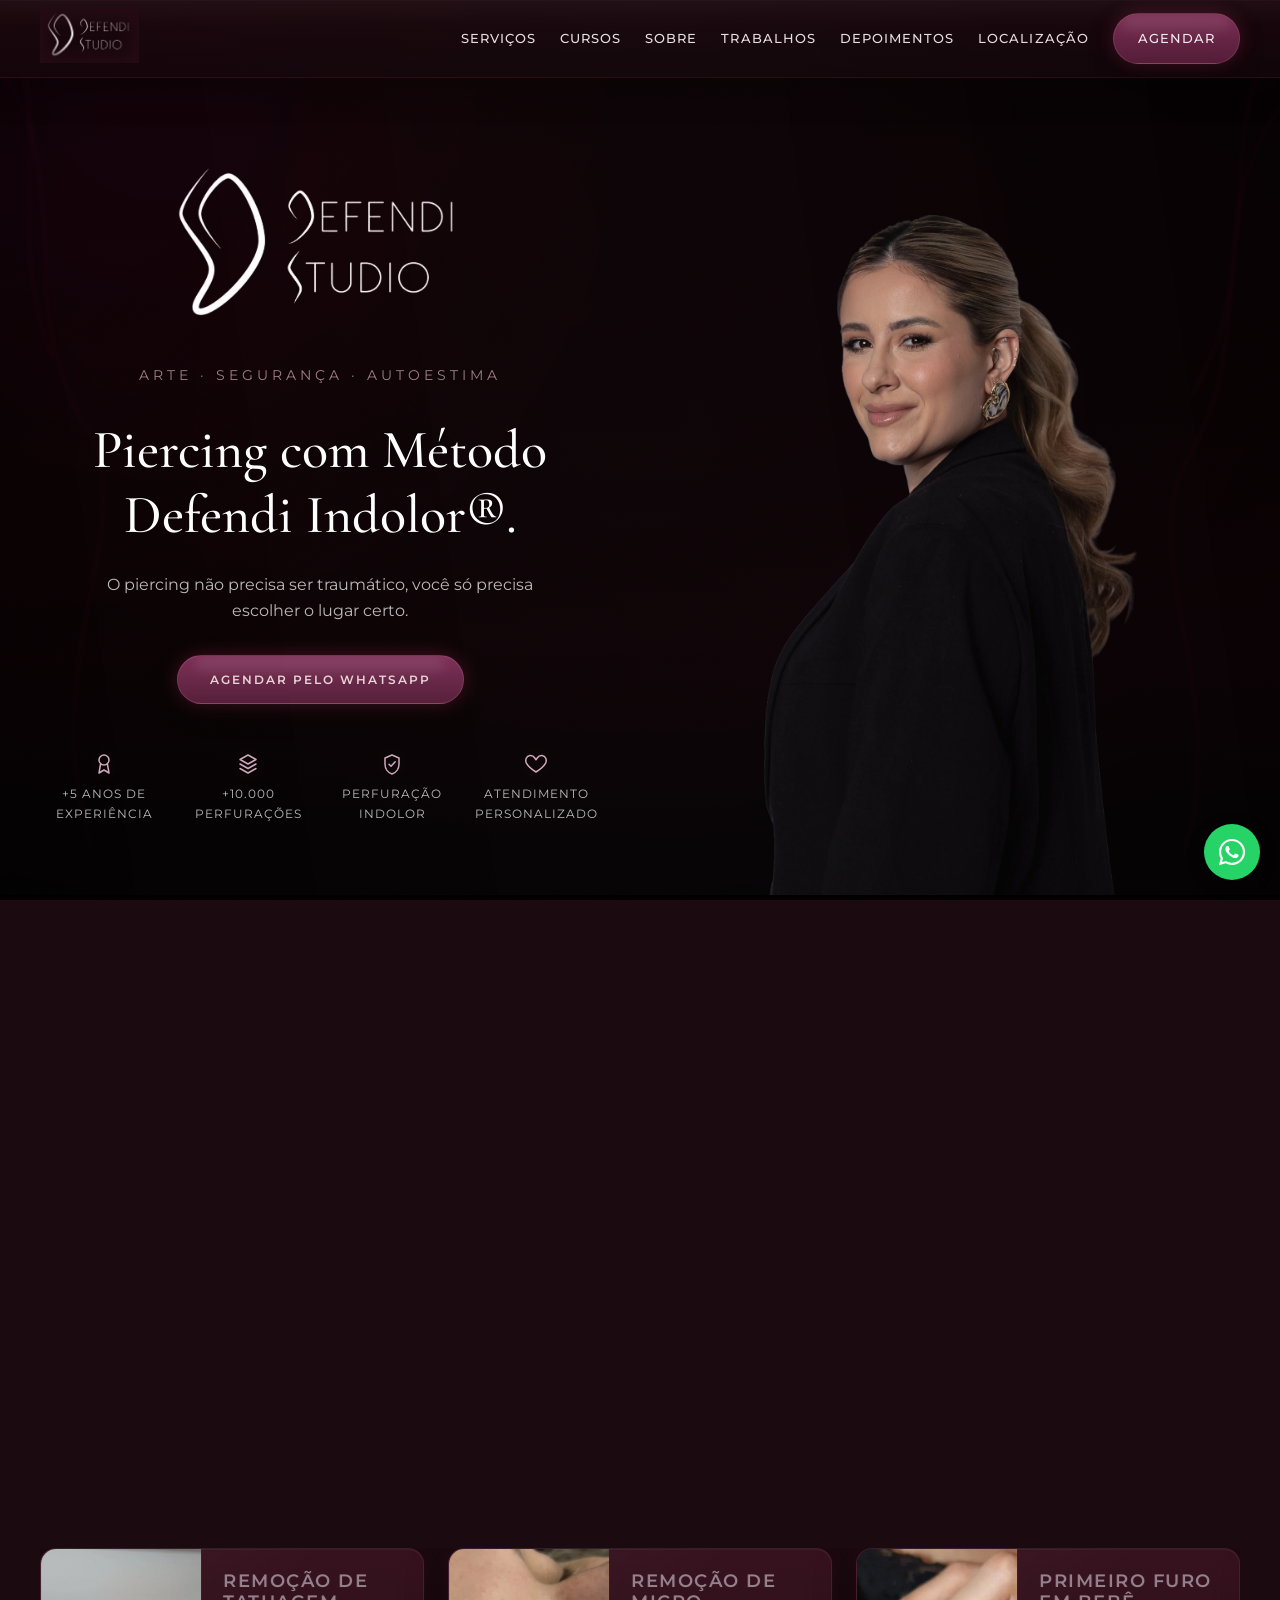
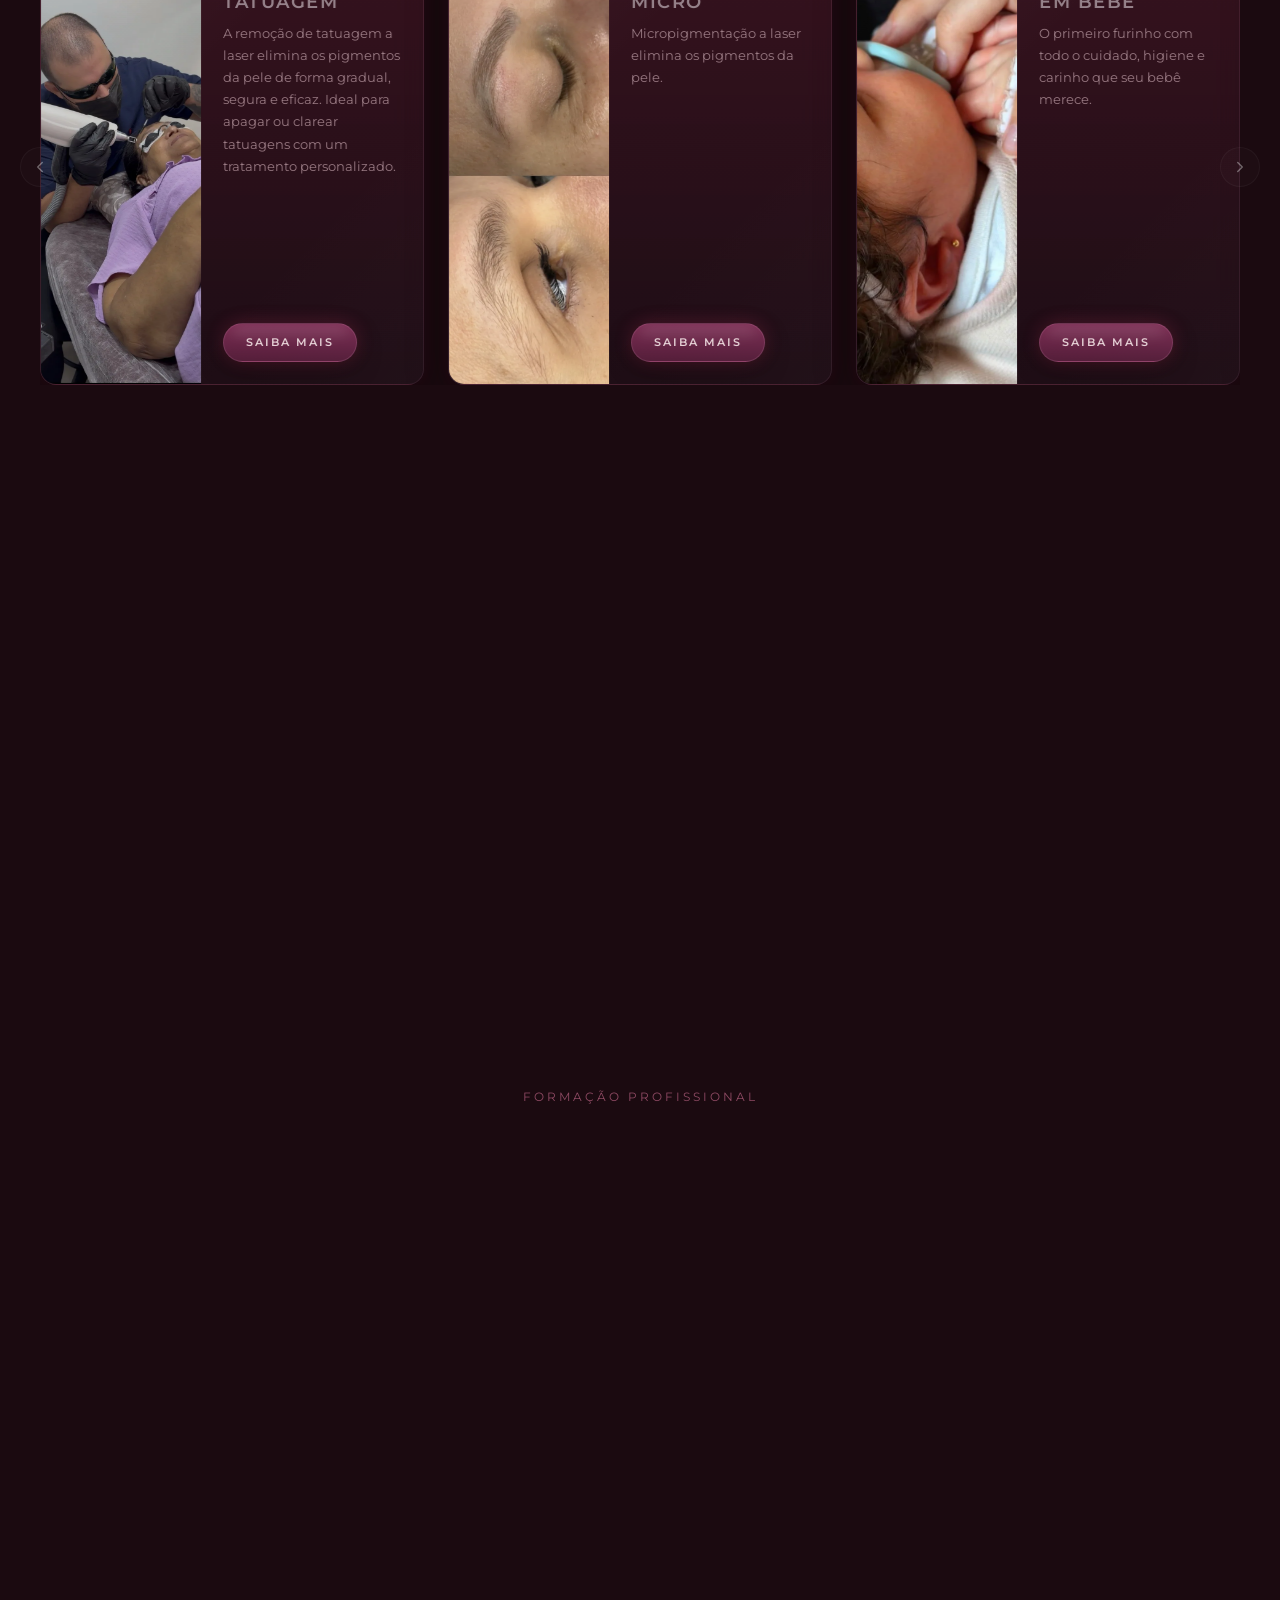
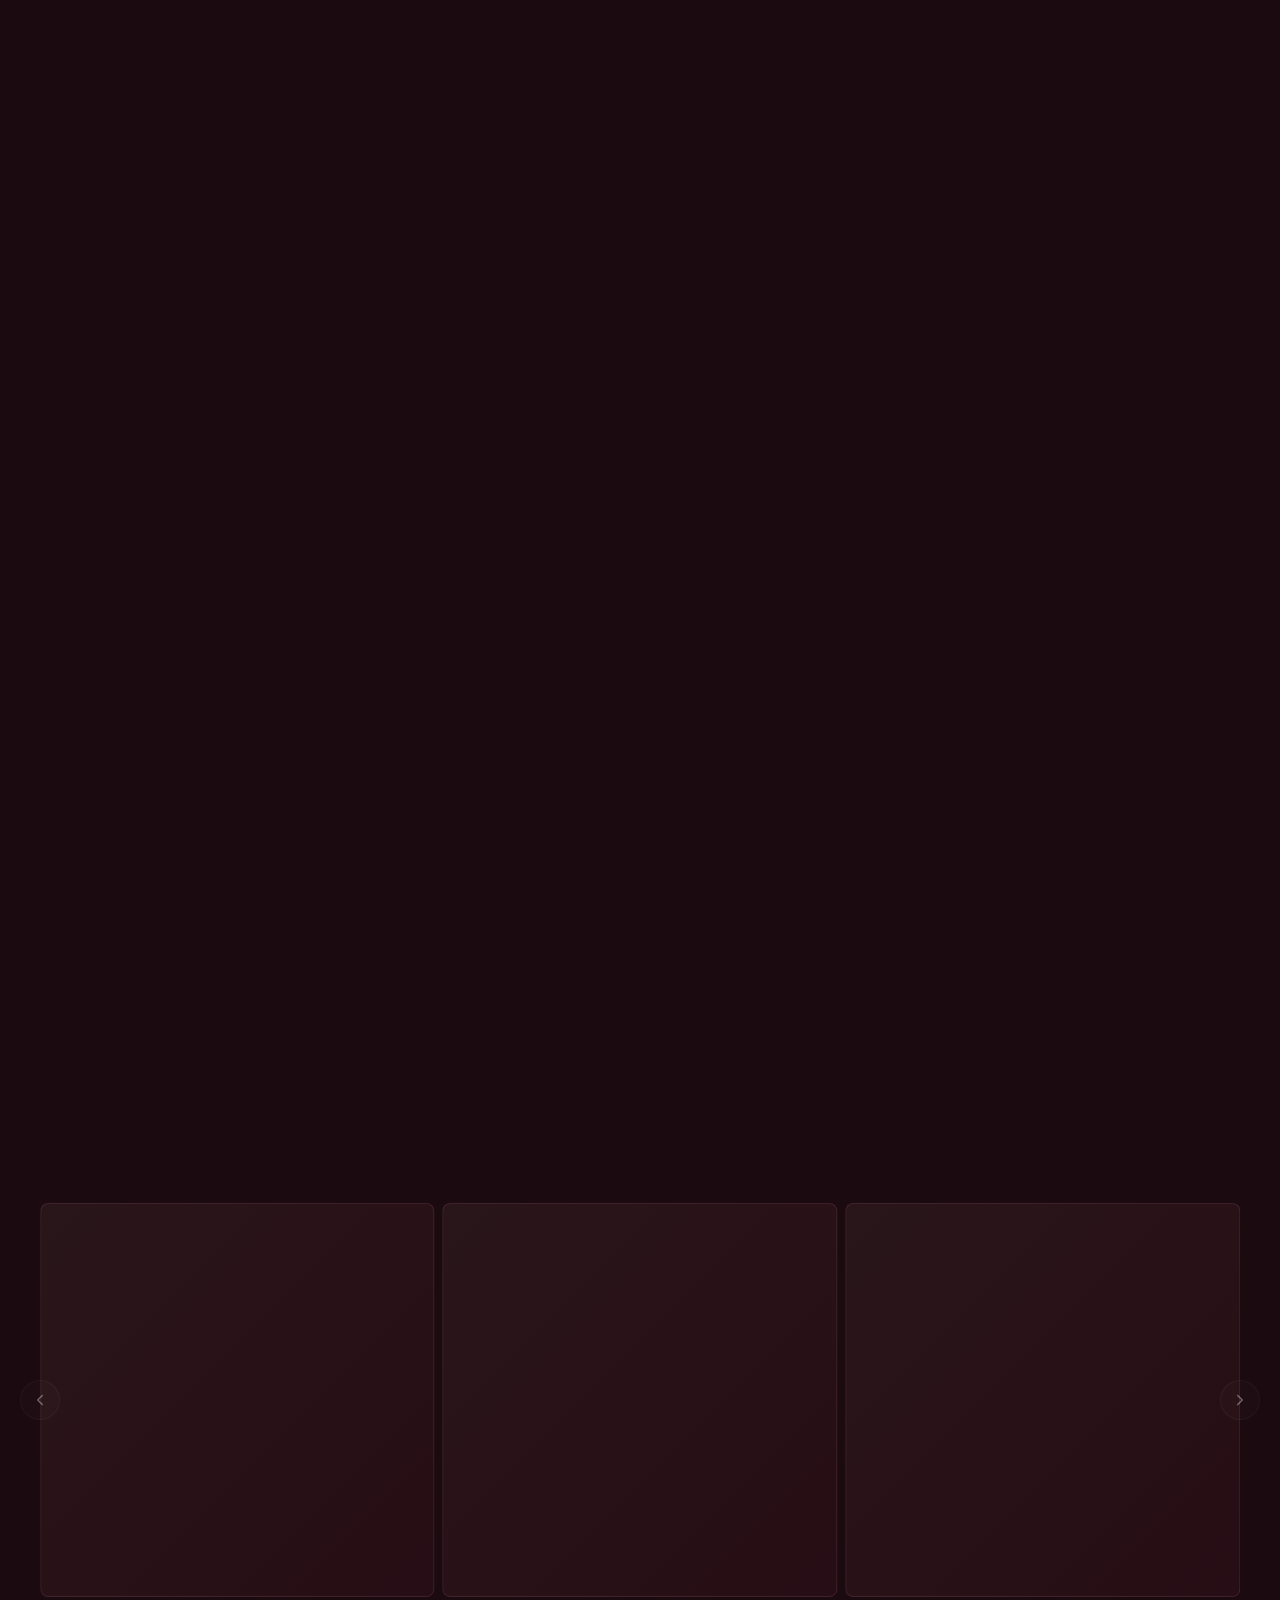
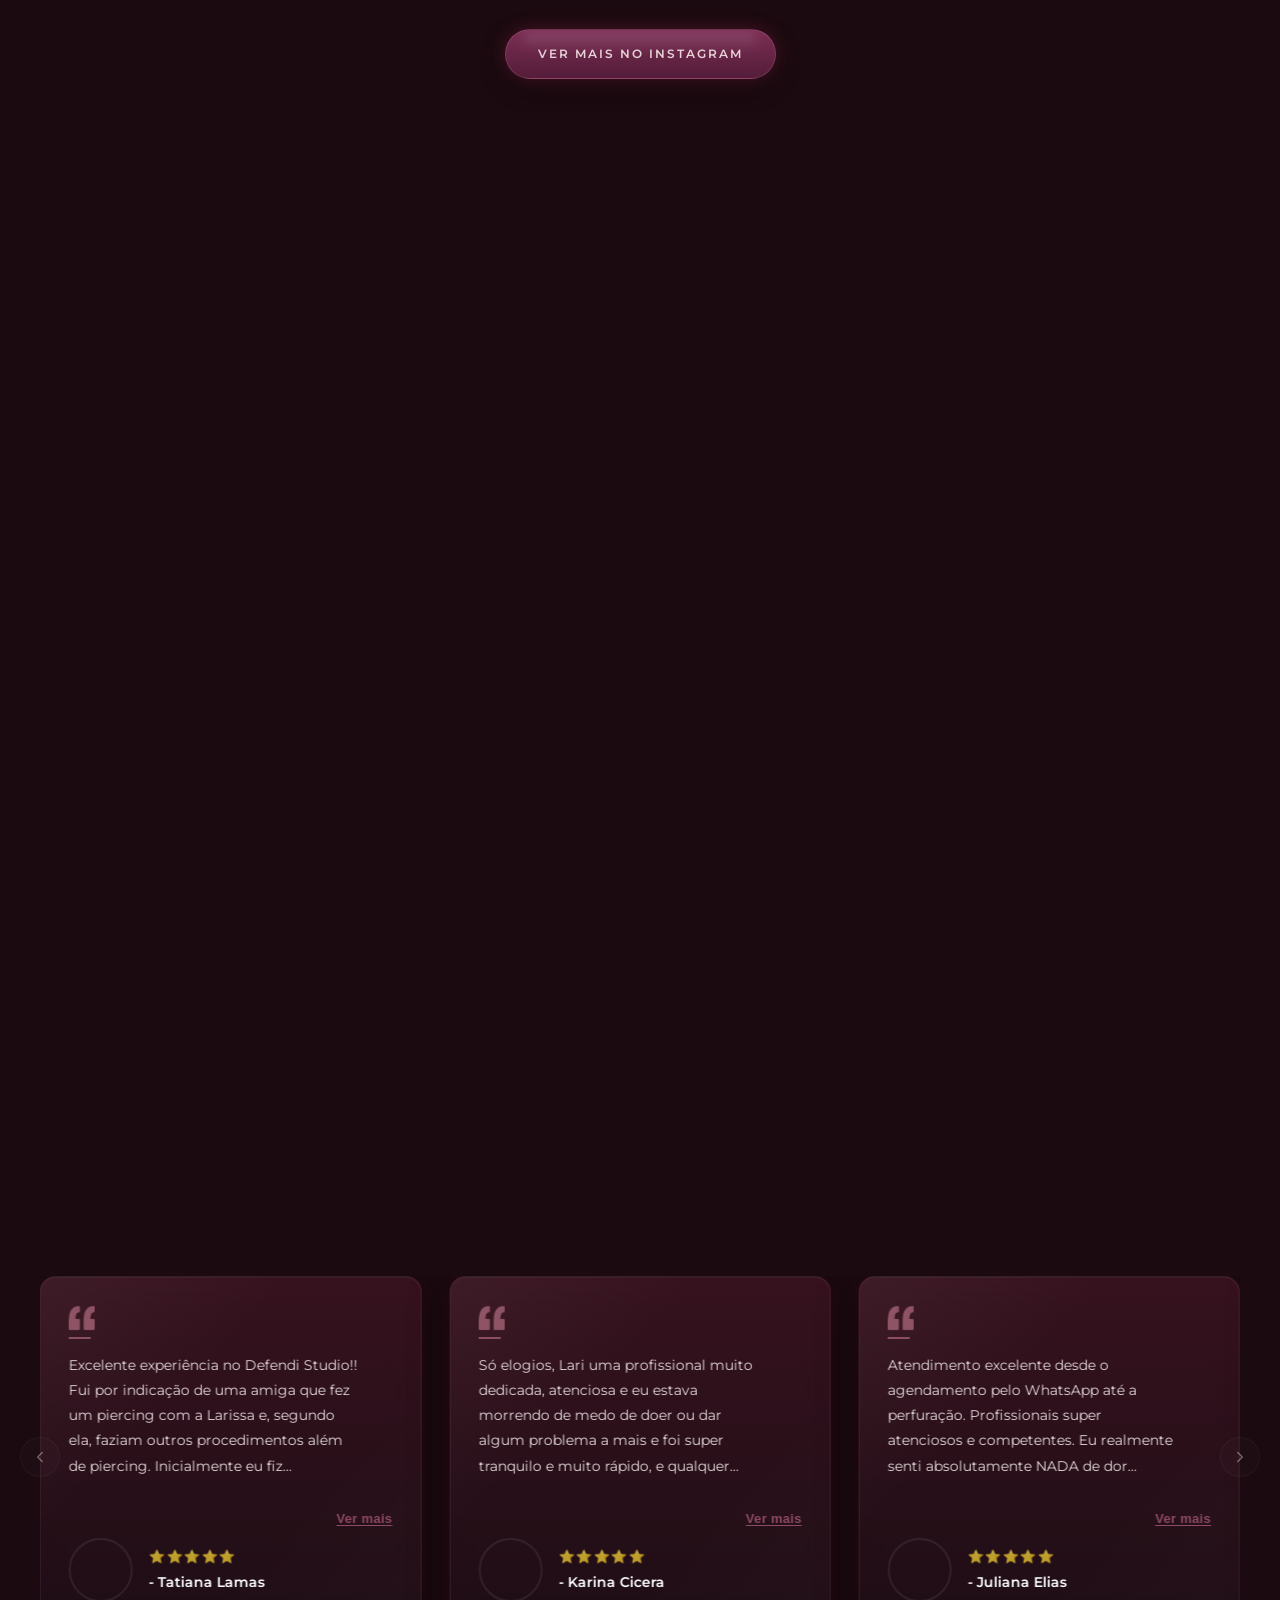
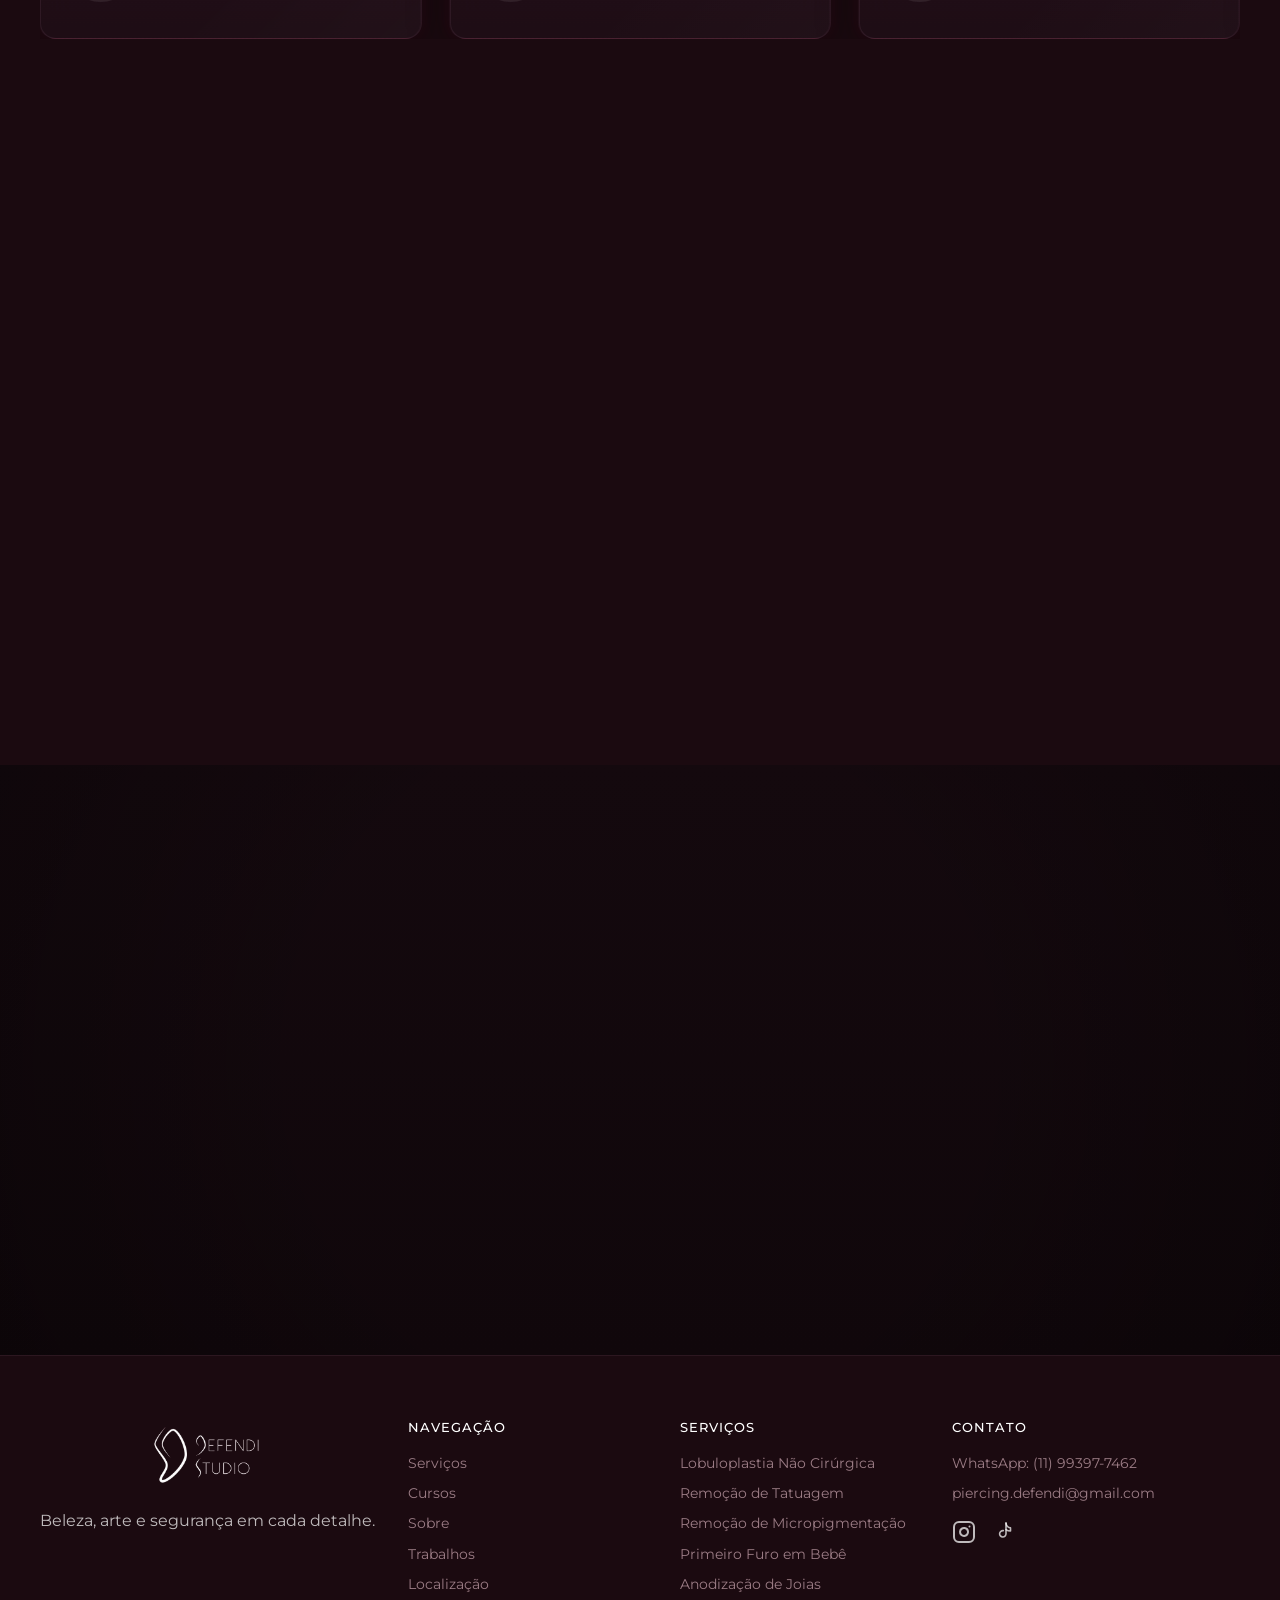
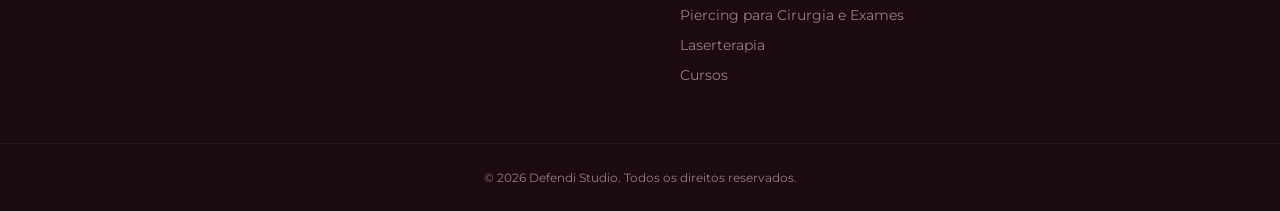
==== commit de5267a5: "Encurta destaque do hero para "+10.000 perfurações"" ====
--- a/index.html
+++ b/index.html
@@ -155,7 +155,7 @@
           </div>
           <div class="feature">
             <svg width="24" height="24" viewBox="0 0 24 24" fill="none" stroke="var(--primary)" stroke-width="1.6" stroke-linecap="round" stroke-linejoin="round"><path d="M12 3l8 4.5-8 4.5-8-4.5L12 3z"></path><path d="M4 12l8 4.5 8-4.5"></path><path d="M4 16.5l8 4.5 8-4.5"></path></svg>
-            <span>Mais de 10.000 perfurações</span>
+            <span>+10.000 perfurações</span>
           </div>
           <div class="feature">
             <svg width="24" height="24" viewBox="0 0 24 24" fill="none" stroke="var(--primary)" stroke-width="1.6" stroke-linecap="round" stroke-linejoin="round"><path d="M12 3l7 3v6c0 4.8-3 8.7-7 10-4-1.3-7-5.2-7-10V6l7-3z"></path><path d="M9 12.2l2 2 4.2-4.4"></path></svg>
